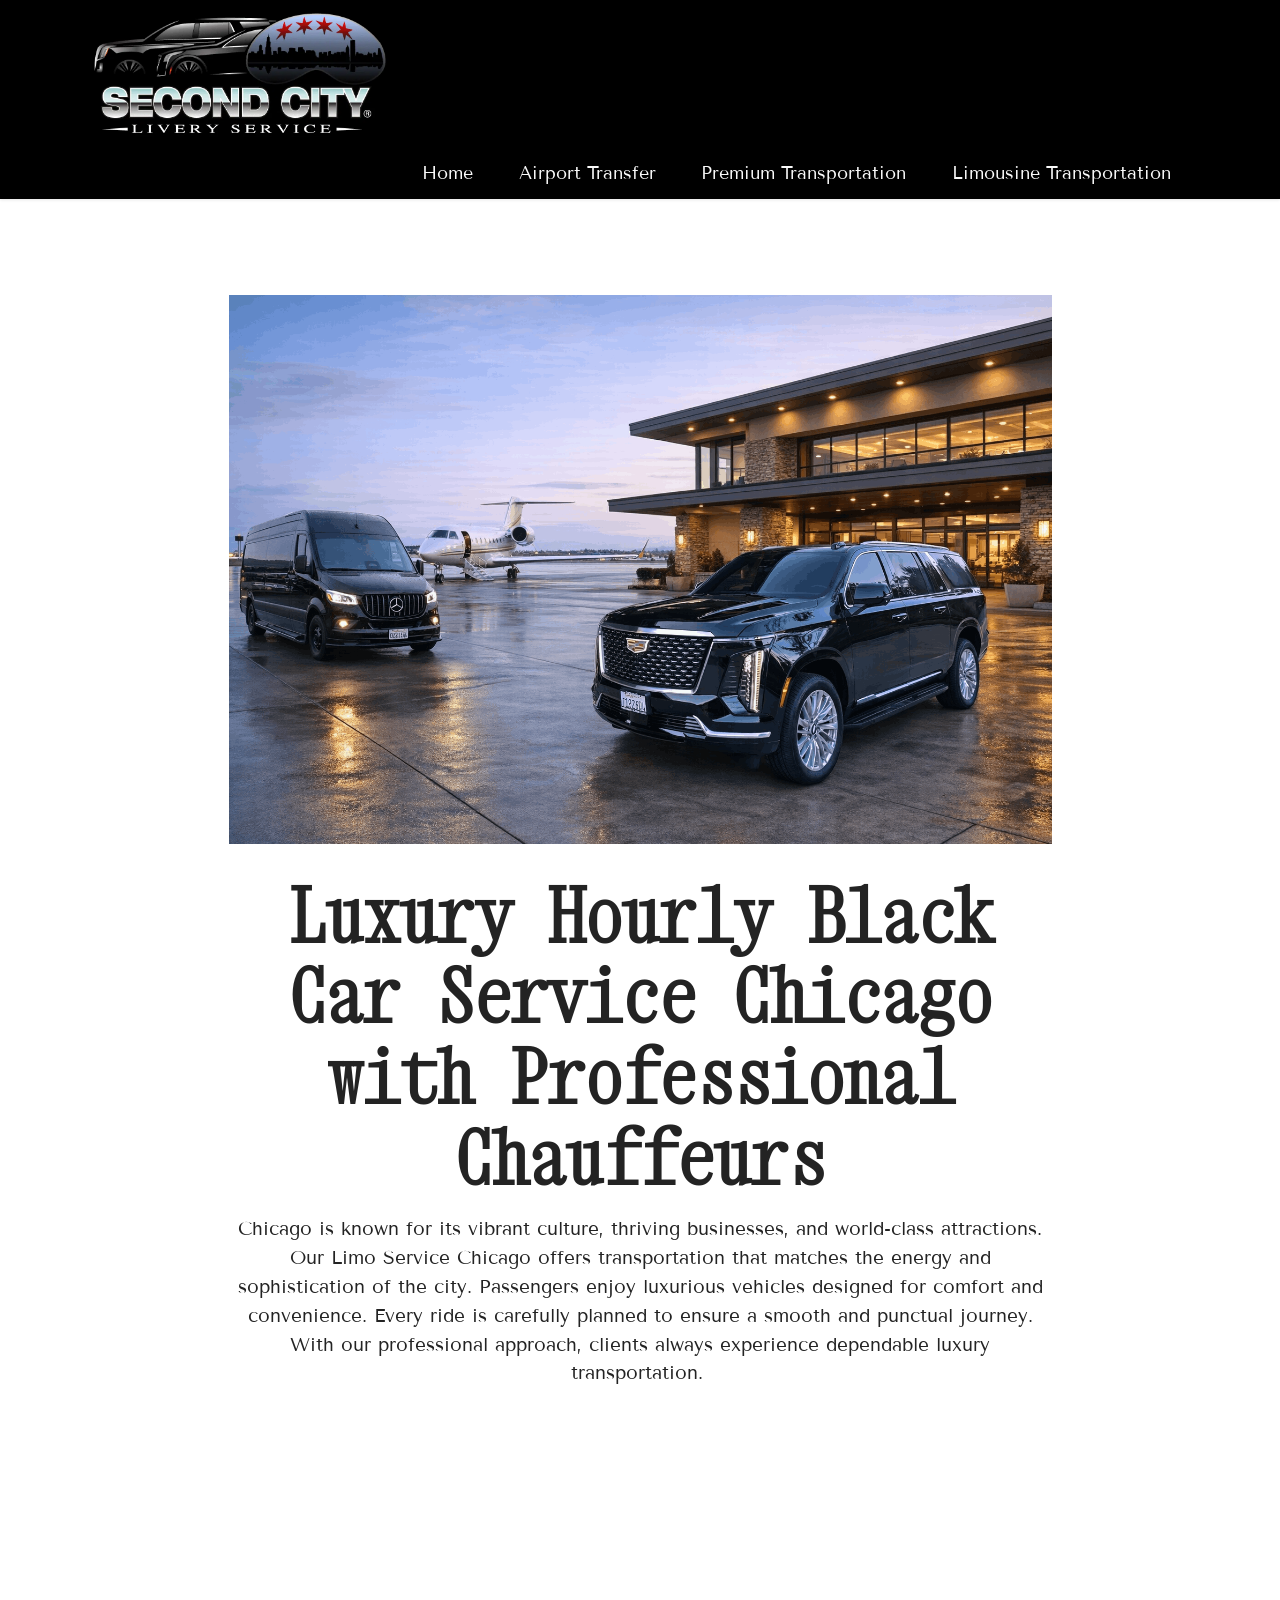
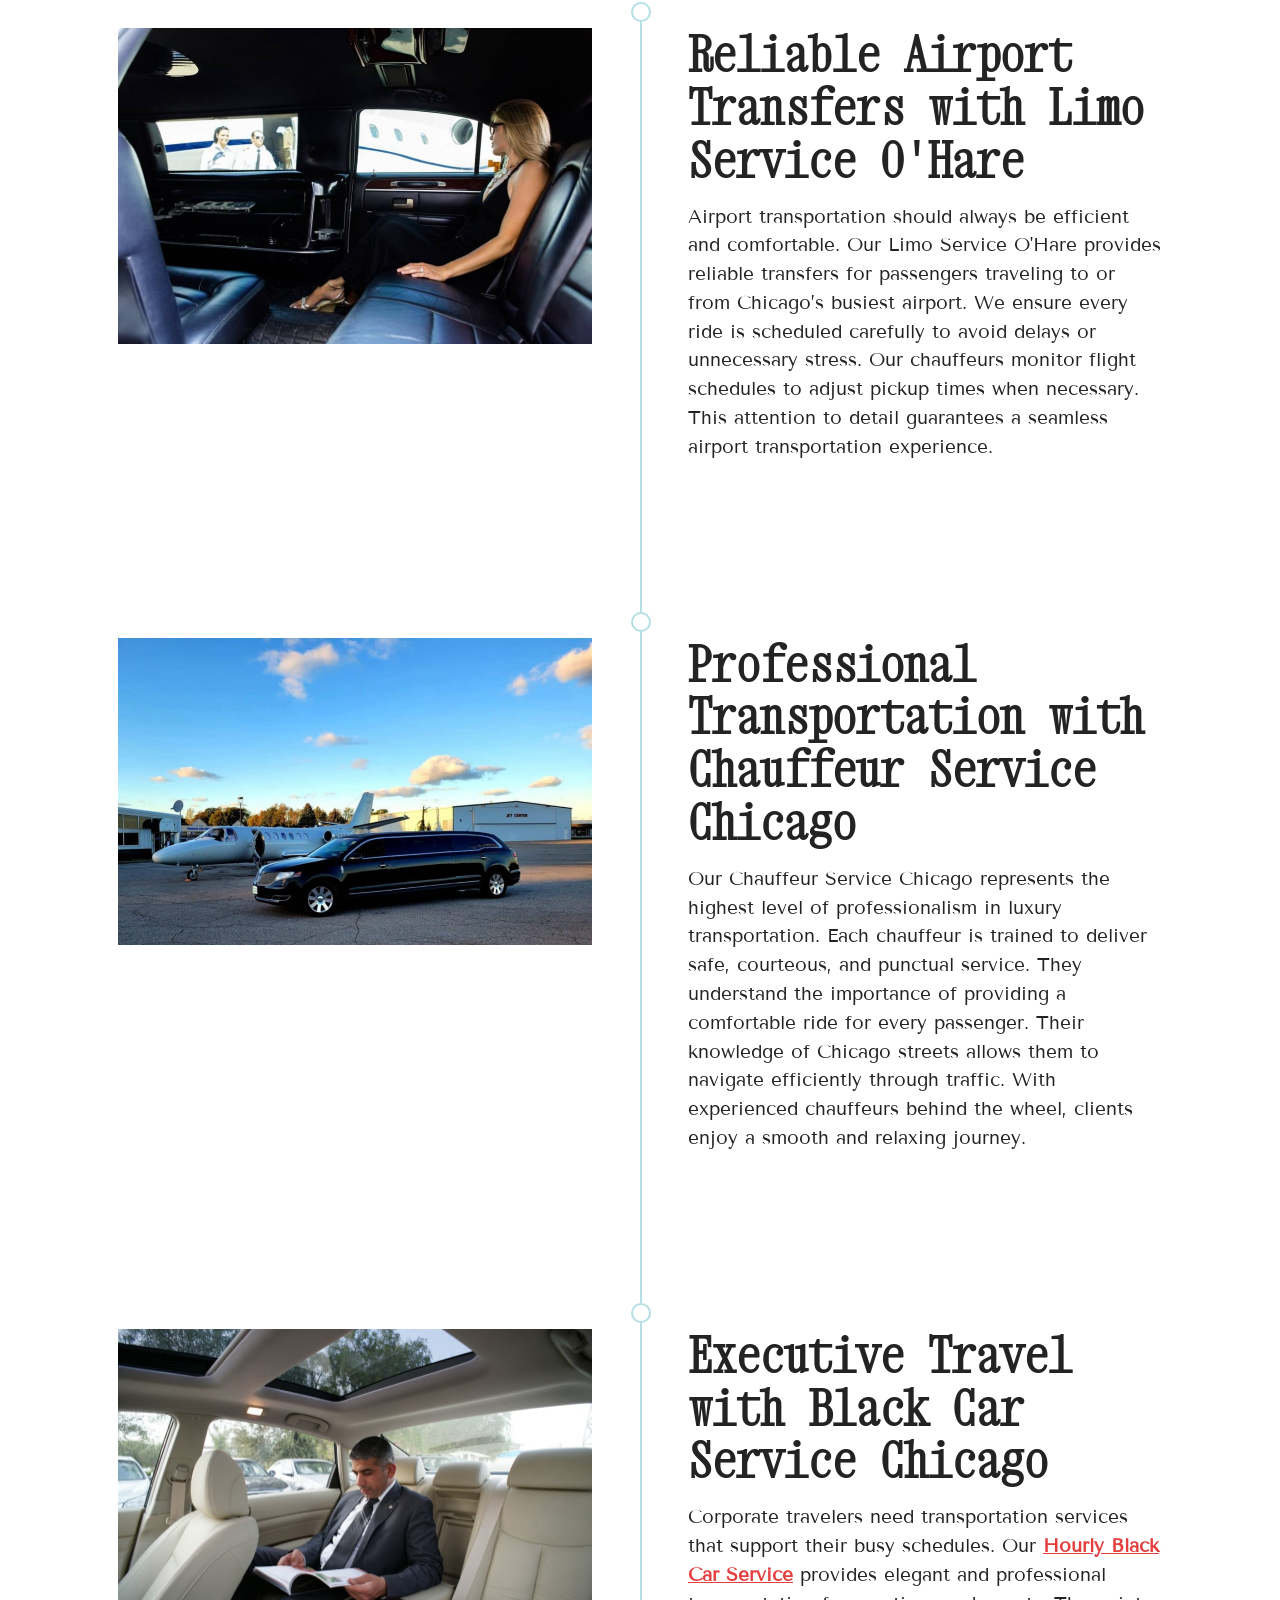
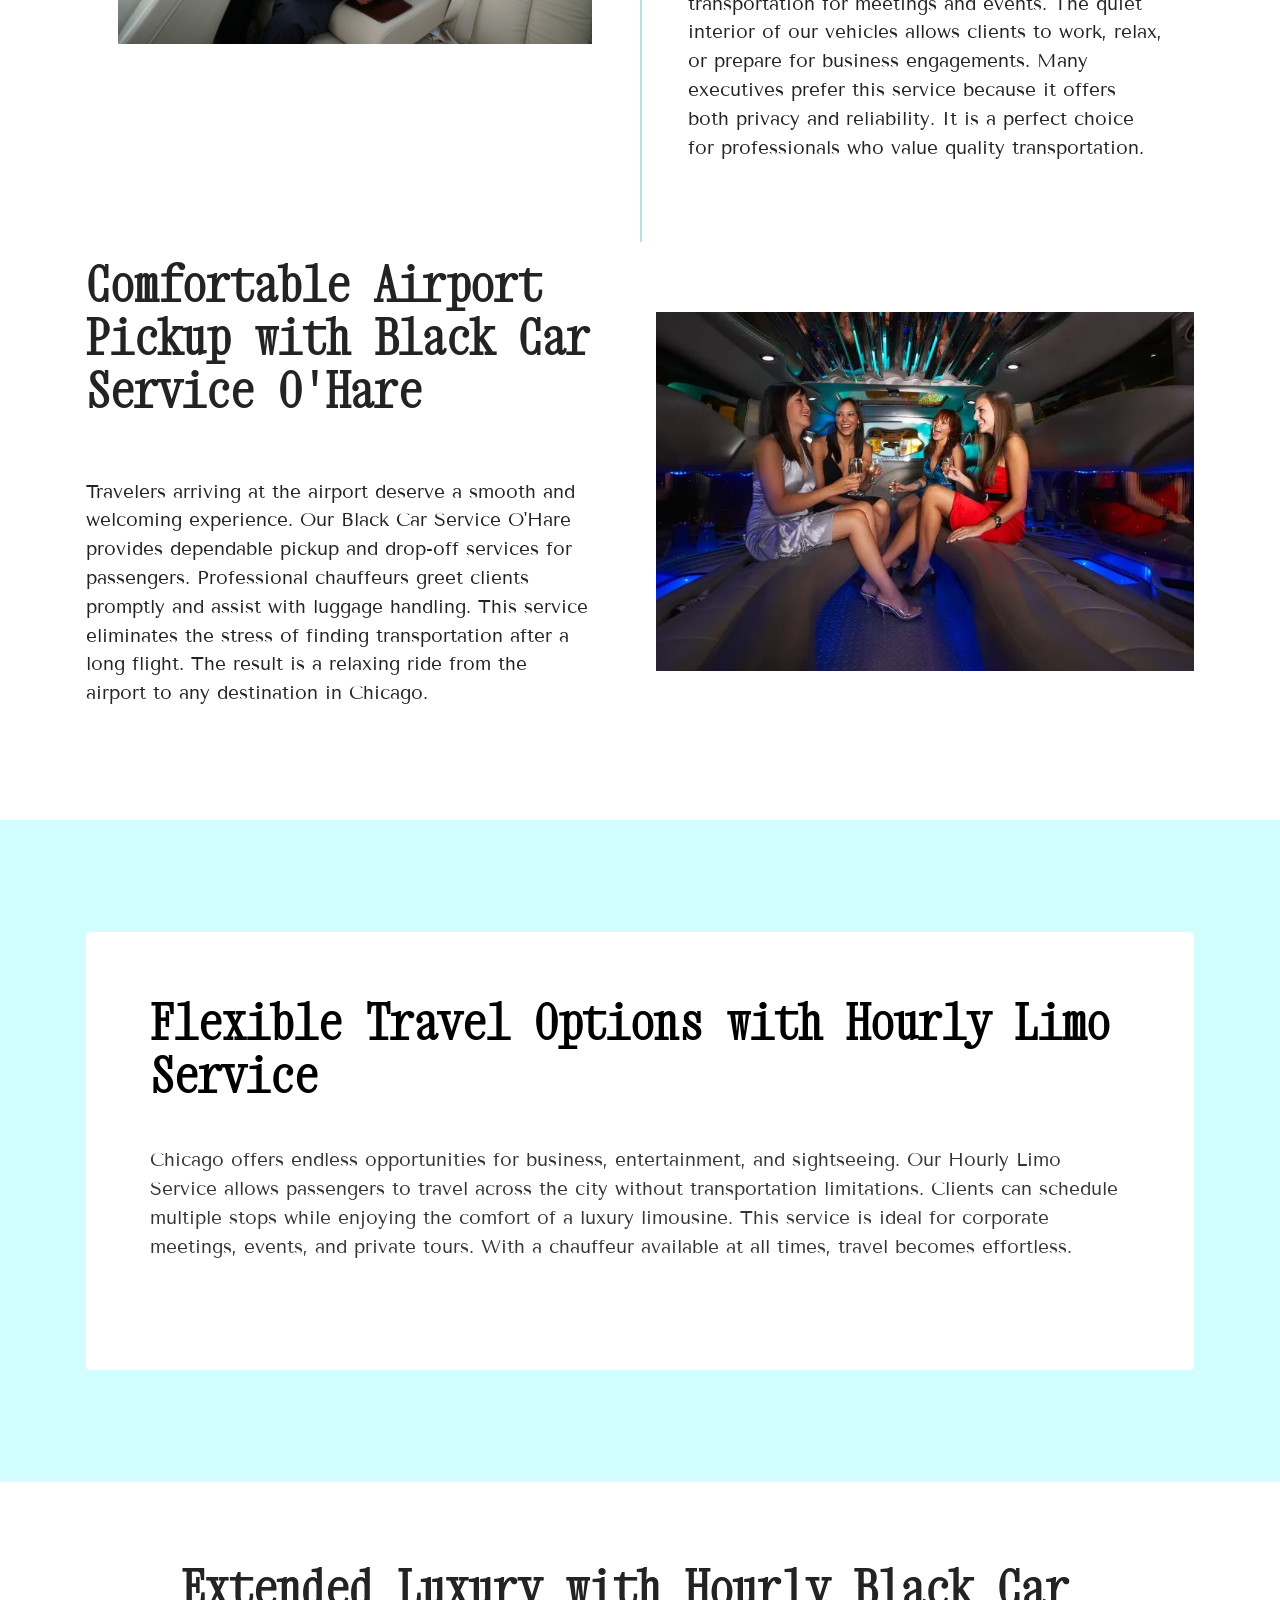
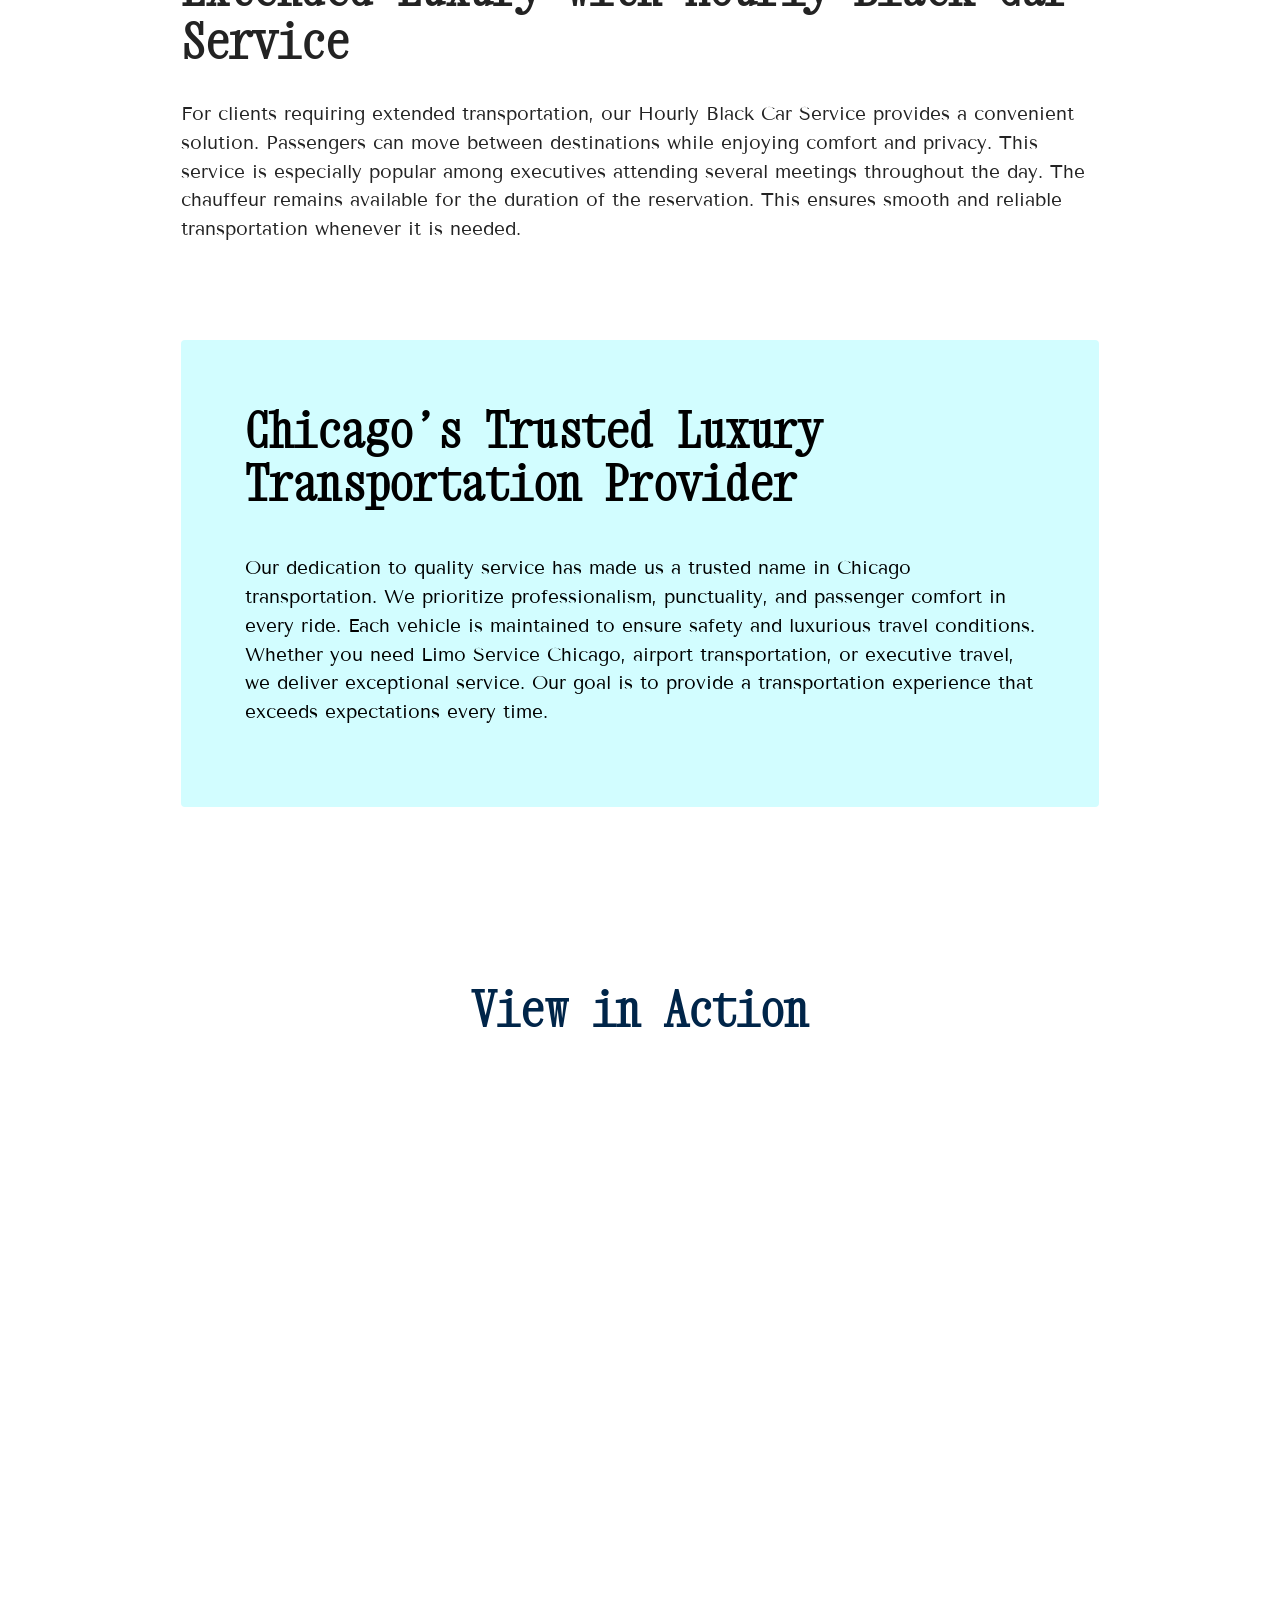
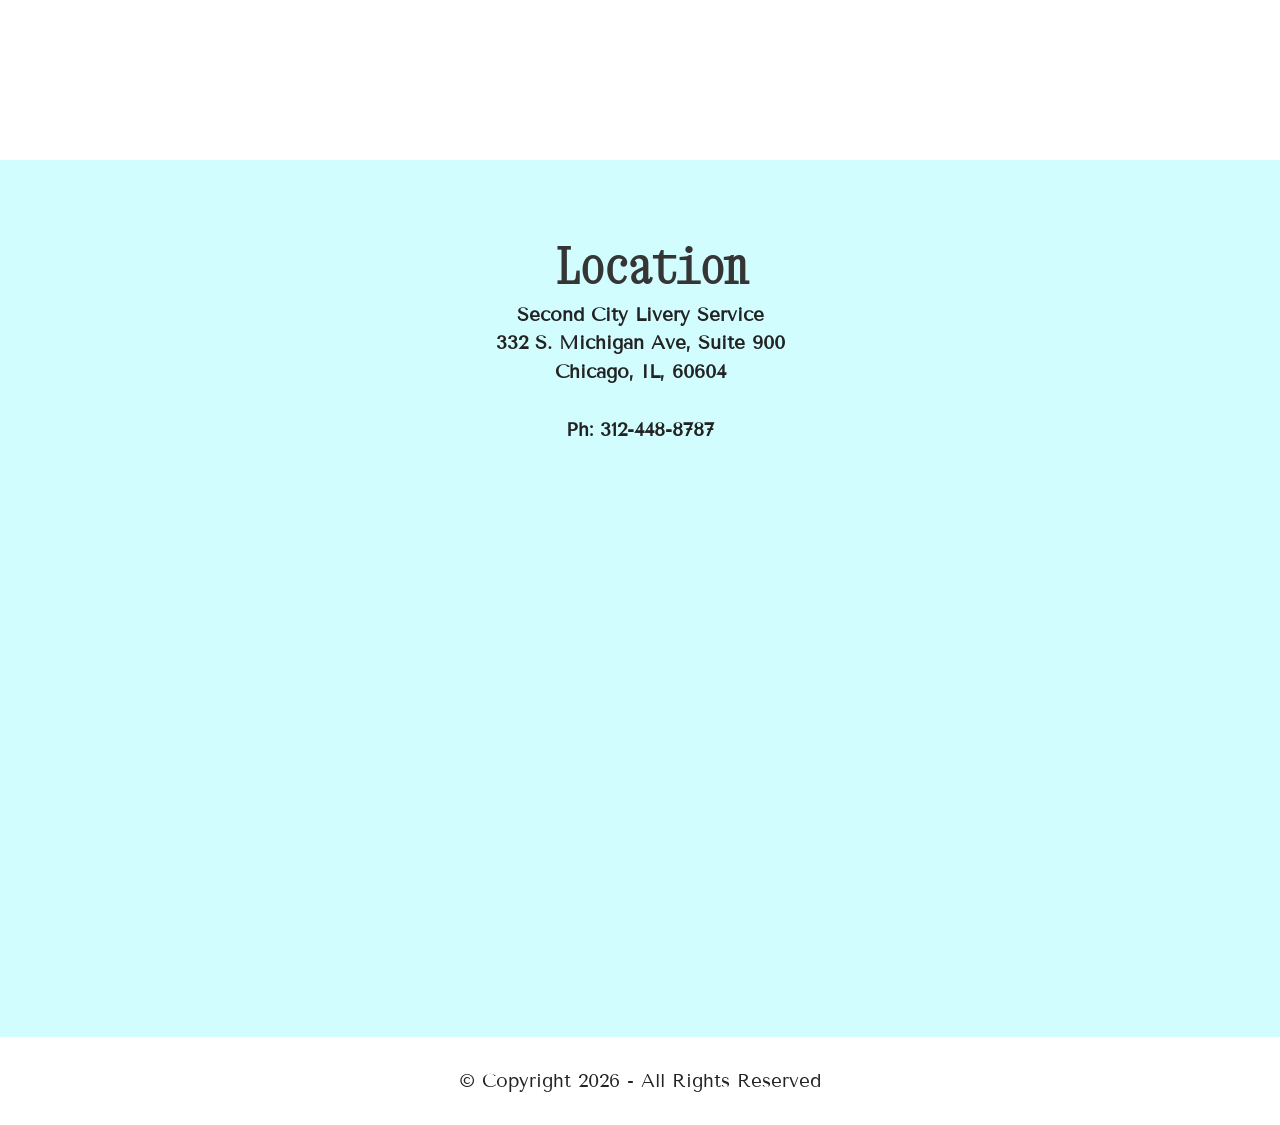
==== index.html @ 2e51a099 "Add files via upload" ====
<!DOCTYPE html>
<html  >
<head>
  
  <meta charset="UTF-8">
  <meta http-equiv="X-UA-Compatible" content="IE=edge">
  
  <meta name="viewport" content="width=device-width, initial-scale=1, minimum-scale=1">
  <link rel="shortcut icon" href="assets/images/second-city-circle-r-logo-big.webp" type="image/x-icon">
  <meta name="description" content="Chicago is known for its vibrant culture, thriving businesses, and world-class attractions. Our Limo Service Chicago offers transportation that matches the energy and sophistication of the city. Passengers enjoy luxurious vehicles designed for comfort and convenience. Every ride is carefully planned to ensure a smooth and punctual journey. With our professional approach, clients always experience dependable luxury transportation.">
  
  
  <title>Luxury Hourly Black Car Service Chicago with Professional Chauffeurs</title>
  <link rel="stylesheet" href="assets/web/assets/mobirise-icons2/mobirise2.css">
  <link rel="stylesheet" href="assets/bootstrap/css/bootstrap.min.css">
  <link rel="stylesheet" href="assets/dropdown/css/style.css">
  <link rel="stylesheet" href="assets/socicon/css/styles.css">
  <link rel="stylesheet" href="assets/theme/css/style.css">
  <link rel="preload" href="https://fonts.googleapis.com/css?family=Xanh+Mono:400,400i&display=swap" as="style" onload="this.onload=null;this.rel='stylesheet'">
  <noscript><link rel="stylesheet" href="https://fonts.googleapis.com/css?family=Xanh+Mono:400,400i&display=swap"></noscript>
  <link rel="preload" href="https://fonts.googleapis.com/css?family=Tenor+Sans:400&display=swap" as="style" onload="this.onload=null;this.rel='stylesheet'">
  <noscript><link rel="stylesheet" href="https://fonts.googleapis.com/css?family=Tenor+Sans:400&display=swap"></noscript>
  <link rel="preload" as="style" href="assets/mobirise/css/mbr-additional.css?v=usDHit"><link rel="stylesheet" href="assets/mobirise/css/mbr-additional.css?v=usDHit" type="text/css">

  
  
  
</head>
<body>
  
  <section data-bs-version="5.1" class="menu menu2 cid-sFHpMqcXGj" once="menu" id="menu2-2">
    
    <nav class="navbar navbar-dropdown navbar-expand-lg">
        <div class="container">
            <div class="navbar-brand">
                <span class="navbar-logo">
                    <a href="index.html">
                        <img src="assets/images/second-city-circle-r-logo-big-1.webp" alt="" style="height: 8rem;">
                    </a>
                </span>
                
            </div>
            <button class="navbar-toggler" type="button" data-toggle="collapse" data-bs-toggle="collapse" data-target="#navbarSupportedContent" data-bs-target="#navbarSupportedContent" aria-controls="navbarNavAltMarkup" aria-expanded="false" aria-label="Toggle navigation">
                <div class="hamburger">
                    <span></span>
                    <span></span>
                    <span></span>
                    <span></span>
                </div>
            </button>
            <div class="collapse navbar-collapse" id="navbarSupportedContent">
                <ul class="navbar-nav nav-dropdown nav-right" data-app-modern-menu="true"><li class="nav-item"><a class="nav-link link text-white display-4" href="index.html">Home</a></li>
                    <li class="nav-item"><a class="nav-link link text-white text-primary display-4" href="airport-transfer.html">Airport Transfer</a></li>
                    <li class="nav-item"><a class="nav-link link text-white text-primary display-4" href="premium-transportation.html">Premium Transportation</a>
                    </li><li class="nav-item"><a class="nav-link link text-white text-primary display-4" href="limousine-transportation.html">Limousine Transportation</a></li></ul>
                
                
            </div>
        </div>
    </nav>
</section>

<section data-bs-version="5.1" class="header9 cid-vdiBSqzK9I" id="header9-0">

    

    
    

    <div class="text-center container">
        <div class="row justify-content-center">
            <div class="col-md-12 col-lg-9">
                <div class="image-wrap mb-4">
                    <img src="assets/images/fle-000000000638722f822a8b1d37eedf25-1768462703-1536x1024.png" alt="">
                </div>
                <h1 class="mbr-section-title mbr-fonts-style mb-3 display-1"><strong>Luxury Hourly Black Car Service Chicago with Professional Chauffeurs</strong></h1>
                <p class="mbr-text mbr-fonts-style display-7">Chicago is known for its vibrant culture, thriving businesses, and world-class attractions. Our Limo Service Chicago offers transportation that matches the energy and sophistication of the city. Passengers enjoy luxurious vehicles designed for comfort and convenience. Every ride is carefully planned to ensure a smooth and punctual journey. With our professional approach, clients always experience dependable luxury transportation.&nbsp;<br></p>
                
            </div>
        </div>
    </div>
</section>

<section data-bs-version="5.1" class="timeline3 cid-sFHr5fwP9J" id="timeline3-4">
    
    
    <div class="container">
        
        <div class="timelines-container mt-4">
            <div class="row timeline-element first-separline mb-5">
                <div class="timeline-date col-12">
                    <div class="timeline-date-wrapper">
                        
                    </div>
                </div>
                <span class="iconBackground"></span>
                <div class="col-12 col-md-6">
                    <div class="image-wrapper">
                        <img src="assets/images/1442982939113-anniversaries-limousine-houston-948x632.jpg" alt="" title="">
                    </div>
                </div>
                <div class="col-12 col-md-6">
                    <div class="timeline-text-wrapper">
                        <h4 class="mbr-timeline-title mbr-fonts-style mb-0 display-2"><strong>Reliable Airport Transfers with Limo Service O'Hare</strong></h4>
                        <p class="mbr-text mbr-fonts-style mt-3 mb-0 display-7">Airport transportation should always be efficient and comfortable. Our Limo Service O'Hare provides reliable transfers for passengers traveling to or from Chicago’s busiest airport. We ensure every ride is scheduled carefully to avoid delays or unnecessary stress. Our chauffeurs monitor flight schedules to adjust pickup times when necessary. This attention to detail guarantees a seamless airport transportation experience.&nbsp;<br></p>
                    </div>
                </div>
            </div>
            <div class="row timeline-element first-separline mb-5">
                <div class="timeline-date col-12">
                    <div class="timeline-date-wrapper">
                        
                    </div>
                </div>
                <span class="iconBackground"></span>
                <div class="col-12 col-md-6">
                    <div class="image-wrapper">
                        <img src="assets/images/20211018-180343-948x614.jpg" alt="" title="">
                    </div>
                </div>
                <div class="col-12 col-md-6">
                    <div class="timeline-text-wrapper">
                        <h4 class="mbr-timeline-title mbr-fonts-style mb-0 display-2"><strong>Professional Transportation with Chauffeur Service Chicago</strong></h4>
                        <p class="mbr-text mbr-fonts-style mt-3 mb-0 display-7">Our Chauffeur Service Chicago represents the highest level of professionalism in luxury transportation. Each chauffeur is trained to deliver safe, courteous, and punctual service. They understand the importance of providing a comfortable ride for every passenger. Their knowledge of Chicago streets allows them to navigate efficiently through traffic. With experienced chauffeurs behind the wheel, clients enjoy a smooth and relaxing journey.&nbsp;<br></p>
                    </div>
                </div>
            </div>
            <div class="row timeline-element first-separline mb-5">
                <div class="timeline-date col-12">
                    <div class="timeline-date-wrapper">
                        
                    </div>
                </div>
                <span class="iconBackground"></span>
                <div class="col-12 col-md-6">
                    <div class="image-wrapper">
                        <img src="assets/images/dsc05817-948x631.jpg" alt="" title="">
                    </div>
                </div>
                <div class="col-12 col-md-6">
                    <div class="timeline-text-wrapper">
                        <h4 class="mbr-timeline-title mbr-fonts-style mb-0 display-2"><strong>Executive Travel with Black Car Service Chicago</strong></h4>
                        <p class="mbr-text mbr-fonts-style mt-3 mb-0 display-7">Corporate travelers need transportation services that support their busy schedules. Our <a href="https://secondcitylivery.com/services/limo-service-with-child-seats/" class="text-primary"><strong><u>Hourly Black Car Service</u></strong></a> provides elegant and professional transportation for meetings and events. The quiet interior of our vehicles allows clients to work, relax, or prepare for business engagements. Many executives prefer this service because it offers both privacy and reliability. It is a perfect choice for professionals who value quality transportation.&nbsp;<br></p>
                    </div>
                </div>
            </div>
            
            
            
            
            
            
            
            
            
        </div>
    </div>
</section>

<section data-bs-version="5.1" class="features18 cid-sFHvmoQ5Jg" id="features19-e">

    

    
    <div class="container">
        <div class="row justify-content-center">
            <div class="card col-12 col-lg">
                <div class="card-wrapper">
                    <h6 class="card-title mbr-fonts-style mb-4 display-2"><strong>Comfortable Airport Pickup with Black Car Service O'Hare</strong></h6>
                    <p class="mbr-text mbr-fonts-style display-7"><br>Travelers arriving at the airport deserve a smooth and welcoming experience. Our Black Car Service O'Hare provides dependable pickup and drop-off services for passengers. Professional chauffeurs greet clients promptly and assist with luggage handling. This service eliminates the stress of finding transportation after a long flight. The result is a relaxing ride from the airport to any destination in Chicago.&nbsp;<br></p>
                    
                </div>
            </div>
            <div class="col-12 col-lg-6">
                <div class="image-wrapper">
                    <img src="assets/images/gettyimages-87522585-960w.webp" alt="">
                </div>
            </div>
        </div>
    </div>
</section>

<section data-bs-version="5.1" class="content15 cid-sFHuaHz0Qy" id="content15-b">

    

    
    <div class="container">
        <div class="row justify-content-center">
            <div class="card col-md-12 col-lg-12">
                <div class="card-wrapper">
                    <div class="card-box align-left">
                        <h4 class="card-title mbr-fonts-style mbr-white mb-3 display-2"><strong>Flexible Travel Options with Hourly Limo Service</strong></h4>
                        <p class="mbr-text mbr-fonts-style display-7"><br>Chicago offers endless opportunities for business, entertainment, and sightseeing. Our Hourly Limo Service allows passengers to travel across the city without transportation limitations. Clients can schedule multiple stops while enjoying the comfort of a luxury limousine. This service is ideal for corporate meetings, events, and private tours. With a chauffeur available at all times, travel becomes effortless.
<br>
<br></p>
                        
                    </div>
                </div>
            </div>
        </div>
    </div>
</section>

<section data-bs-version="5.1" class="content5 cid-vdiEn7mYDR" id="content5-1">
    
    <div class="container">
        <div class="row justify-content-center">
            <div class="col-md-12 col-lg-10">
                
                <h4 class="mbr-section-subtitle mbr-fonts-style mb-4 display-2"><strong>Extended Luxury with Hourly Black Car Service</strong></h4>
                <p class="mbr-text mbr-fonts-style display-7">For clients requiring extended transportation, our Hourly Black Car Service provides a convenient solution. Passengers can move between destinations while enjoying comfort and privacy. This service is especially popular among executives attending several meetings throughout the day. The chauffeur remains available for the duration of the reservation. This ensures smooth and reliable transportation whenever it is needed.&nbsp;<br></p>
            </div>
        </div>
    </div>
</section>

<section data-bs-version="5.1" class="content15 cid-vdiFRQaWbR" id="content15-c">

    

    
    
    <div class="container">
        <div class="row justify-content-center">
            <div class="card col-md-12 col-lg-10">
                <div class="card-wrapper">
                    <div class="card-box align-left">
                        <h4 class="card-title mbr-fonts-style mbr-white mb-3 display-2"><strong>Chicago’s Trusted Luxury Transportation Provider</strong></h4>
                        <p class="mbr-text mbr-fonts-style display-7"><br>Our dedication to quality service has made us a trusted name in Chicago transportation. We prioritize professionalism, punctuality, and passenger comfort in every ride. Each vehicle is maintained to ensure safety and luxurious travel conditions. Whether you need Limo Service Chicago, airport transportation, or executive travel, we deliver exceptional service. Our goal is to provide a transportation experience that exceeds expectations every time.&nbsp;<br></p>
                        
                    </div>
                </div>
            </div>
        </div>
    </div>
</section>

<section data-bs-version="5.1" class="video1 cid-vdiFGa17xf" id="video1-b">
    
    

    
    <div class="align-center container">
        <div class="mbr-section-head">
            <h4 class="mbr-section-title mbr-fonts-style mb-0 display-2"><strong>
                View in Action
            </strong></h4>
            
        </div>
        <div class="row justify-content-center">
            <div class="col-12 col-lg-10">
                <div class="mbr-figure col-12 mb-5 col-md-"><iframe class="mbr-embedded-video" src="https://www.youtube.com/embed/KZDQfoml4KM?rel=0&amp;amp;mute=1&amp;showinfo=0&amp;autoplay=1&amp;loop=1&amp;playlist=KZDQfoml4KM" width="1280" height="720" frameborder="0" allowfullscreen></iframe></div>
            </div>
        </div>
    </div>
</section>

<section data-bs-version="5.1" class="map1 cid-sFHu4seZjP" id="map1-a">
    
    
    <div class="container">
        <div class="mbr-section-head mb-4">
            <h3 class="mbr-section-title mbr-fonts-style align-center mb-0 display-2"><strong>&nbsp;Location</strong></h3>
            <h4 class="mbr-section-subtitle mbr-fonts-style align-center mb-0 mt-2 display-7"><strong>Second City Livery Service
</strong><div><strong>332 S. Michigan Ave, Suite 900
</strong></div><div><strong>Chicago, IL, 60604</strong></div><br><div><strong>
</strong></div><div><strong>Ph: 312-448-8787</strong></div><div>
</div></h4>
        </div>
        <div class="google-map"><iframe frameborder="0" style="border:0" src="https://www.google.com/maps/embed?pb=!1m18!1m12!1m3!1d2970.720514588318!2d-87.62723192391546!3d41.87735927124194!2m3!1f0!2f0!3f0!3m2!1i1024!2i768!4f13.1!3m3!1m2!1s0x880e2ca478a48969%3A0xea6b5ab617fff3ef!2sSecond%20City%20Livery%20Service!5e0!3m2!1sen!2sus!4v1771552873100!5m2!1sen!2sus" allowfullscreen=""></iframe></div>
    </div>
</section>

<section data-bs-version="5.1" class="footer7 cid-sFHu2wLoQp" once="footers" id="footer7-9">

    

    

    <div class="container">
        <div class="row align-center mbr-white">
            <div class="col-12">
                <p class="mbr-text mb-0 mbr-fonts-style display-7">
                    © Copyright 2026 - All Rights Reserved
                </p>
            </div>
        </div>
    </div>
</section>


<script src="assets/bootstrap/js/bootstrap.bundle.min.js"></script>
  <script src="assets/smoothscroll/smooth-scroll.js"></script>
  <script src="assets/ytplayer/index.js"></script>
  <script src="assets/dropdown/js/navbar-dropdown.js"></script>
  <script src="assets/playervimeo/vimeo_player.js"></script>
  <script src="assets/theme/js/script.js"></script>
  
  
  
</body>
</html>
---- assets/web/assets/mobirise-icons2/mobirise2.css ----
@font-face {
  font-family: 'Moririse2';
  font-display: swap;
  src:  url('mobirise2.eot?f2bix4');
  src:  url('mobirise2.eot?f2bix4#iefix') format('embedded-opentype'),
    url('mobirise2.woff2?f2bix4') format('woff2'),
    url('mobirise2.woff?f2bix4') format('woff'),
    url('mobirise2.ttf?f2bix4') format('truetype'),
    url('mobirise2.svg?f2bix4#mobirise2') format('svg');
  font-weight: normal;
  font-style: normal;
}

[class^="mobi-"], [class*=" mobi-"] {
  /* use !important to prevent issues with browser extensions that change fonts */
  font-family: 'Moririse2' !important;
  speak: none;
  font-style: normal;
  font-weight: normal;
  font-variant: normal;
  text-transform: none;
  line-height: 1;

  /* Better Font Rendering =========== */
  -webkit-font-smoothing: antialiased;
  -moz-osx-font-smoothing: grayscale;
}

.mobi-mbri-add-submenu:before {
  content: "\e900";
}
.mobi-mbri-alert:before {
  content: "\e901";
}
.mobi-mbri-align-center:before {
  content: "\e902";
}
.mobi-mbri-align-justify:before {
  content: "\e903";
}
.mobi-mbri-align-left:before {
  content: "\e904";
}
.mobi-mbri-align-right:before {
  content: "\e905";
}
.mobi-mbri-android:before {
  content: "\e906";
}
.mobi-mbri-apple:before {
  content: "\e907";
}
.mobi-mbri-arrow-down:before {
  content: "\e908";
}
.mobi-mbri-arrow-next:before {
  content: "\e909";
}
.mobi-mbri-arrow-prev:before {
  content: "\e90a";
}
.mobi-mbri-arrow-up:before {
  content: "\e90b";
}
.mobi-mbri-bold:before {
  content: "\e90c";
}
.mobi-mbri-bookmark:before {
  content: "\e90d";
}
.mobi-mbri-bootstrap:before {
  content: "\e90e";
}
.mobi-mbri-briefcase:before {
  content: "\e90f";
}
.mobi-mbri-browse:before {
  content: "\e910";
}
.mobi-mbri-bulleted-list:before {
  content: "\e911";
}
.mobi-mbri-calendar:before {
  content: "\e912";
}
.mobi-mbri-camera:before {
  content: "\e913";
}
.mobi-mbri-cart-add:before {
  content: "\e914";
}
.mobi-mbri-cart-full:before {
  content: "\e915";
}
.mobi-mbri-cash:before {
  content: "\e916";
}
.mobi-mbri-change-style:before {
  content: "\e917";
}
.mobi-mbri-chat:before {
  content: "\e918";
}
.mobi-mbri-clock:before {
  content: "\e919";
}
.mobi-mbri-close:before {
  content: "\e91a";
}
.mobi-mbri-cloud:before {
  content: "\e91b";
}
.mobi-mbri-code:before {
  content: "\e91c";
}
.mobi-mbri-contact-form:before {
  content: "\e91d";
}
.mobi-mbri-credit-card:before {
  content: "\e91e";
}
.mobi-mbri-cursor-click:before {
  content: "\e91f";
}
.mobi-mbri-cust-feedback:before {
  content: "\e920";
}
.mobi-mbri-database:before {
  content: "\e921";
}
.mobi-mbri-delivery:before {
  content: "\e922";
}
.mobi-mbri-desktop:before {
  content: "\e923";
}
.mobi-mbri-devices:before {
  content: "\e924";
}
.mobi-mbri-down:before {
  content: "\e925";
}
.mobi-mbri-download-2:before {
  content: "\e926";
}
.mobi-mbri-download:before {
  content: "\e927";
}
.mobi-mbri-drag-n-drop-2:before {
  content: "\e928";
}
.mobi-mbri-drag-n-drop:before {
  content: "\e929";
}
.mobi-mbri-edit-2:before {
  content: "\e92a";
}
.mobi-mbri-edit:before {
  content: "\e92b";
}
.mobi-mbri-error:before {
  content: "\e92c";
}
.mobi-mbri-extension:before {
  content: "\e92d";
}
.mobi-mbri-features:before {
  content: "\e92e";
}
.mobi-mbri-file:before {
  content: "\e92f";
}
.mobi-mbri-flag:before {
  content: "\e930";
}
.mobi-mbri-folder:before {
  content: "\e931";
}
.mobi-mbri-gift:before {
  content: "\e932";
}
.mobi-mbri-github:before {
  content: "\e933";
}
.mobi-mbri-globe-2:before {
  content: "\e934";
}
.mobi-mbri-globe:before {
  content: "\e935";
}
.mobi-mbri-growing-chart:before {
  content: "\e936";
}
.mobi-mbri-hearth:before {
  content: "\e937";
}
.mobi-mbri-help:before {
  content: "\e938";
}
.mobi-mbri-home:before {
  content: "\e939";
}
.mobi-mbri-hot-cup:before {
  content: "\e93a";
}
.mobi-mbri-idea:before {
  content: "\e93b";
}
.mobi-mbri-image-gallery:before {
  content: "\e93c";
}
.mobi-mbri-image-slider:before {
  content: "\e93d";
}
.mobi-mbri-info:before {
  content: "\e93e";
}
.mobi-mbri-italic:before {
  content: "\e93f";
}
.mobi-mbri-key:before {
  content: "\e940";
}
.mobi-mbri-laptop:before {
  content: "\e941";
}
.mobi-mbri-layers:before {
  content: "\e942";
}
.mobi-mbri-left-right:before {
  content: "\e943";
}
.mobi-mbri-left:before {
  content: "\e944";
}
.mobi-mbri-letter:before {
  content: "\e945";
}
.mobi-mbri-like:before {
  content: "\e946";
}
.mobi-mbri-link:before {
  content: "\e947";
}
.mobi-mbri-lock:before {
  content: "\e948";
}
.mobi-mbri-login:before {
  content: "\e949";
}
.mobi-mbri-logout:before {
  content: "\e94a";
}
.mobi-mbri-magic-stick:before {
  content: "\e94b";
}
.mobi-mbri-map-pin:before {
  content: "\e94c";
}
.mobi-mbri-menu:before {
  content: "\e94d";
}
.mobi-mbri-mobile-2:before {
  content: "\e94e";
}
.mobi-mbri-mobile-horizontal:before {
  content: "\e94f";
}
.mobi-mbri-mobile:before {
  content: "\e950";
}
.mobi-mbri-mobirise:before {
  content: "\e951";
}
.mobi-mbri-more-horizontal:before {
  content: "\e952";
}
.mobi-mbri-more-vertical:before {
  content: "\e953";
}
.mobi-mbri-music:before {
  content: "\e954";
}
.mobi-mbri-new-file:before {
  content: "\e955";
}
.mobi-mbri-numbered-list:before {
  content: "\e956";
}
.mobi-mbri-opened-folder:before {
  content: "\e957";
}
.mobi-mbri-pages:before {
  content: "\e958";
}
.mobi-mbri-paper-plane:before {
  content: "\e959";
}
.mobi-mbri-paperclip:before {
  content: "\e95a";
}
.mobi-mbri-phone:before {
  content: "\e95b";
}
.mobi-mbri-photo:before {
  content: "\e95c";
}
.mobi-mbri-photos:before {
  content: "\e95d";
}
.mobi-mbri-pin:before {
  content: "\e95e";
}
.mobi-mbri-play:before {
  content: "\e95f";
}
.mobi-mbri-plus:before {
  content: "\e960";
}
.mobi-mbri-preview:before {
  content: "\e961";
}
.mobi-mbri-print:before {
  content: "\e962";
}
.mobi-mbri-protect:before {
  content: "\e963";
}
.mobi-mbri-question:before {
  content: "\e964";
}
.mobi-mbri-quote-left:before {
  content: "\e965";
}
.mobi-mbri-quote-right:before {
  content: "\e966";
}
.mobi-mbri-redo:before {
  content: "\e967";
}
.mobi-mbri-refresh:before {
  content: "\e968";
}
.mobi-mbri-responsive-2:before {
  content: "\e969";
}
.mobi-mbri-responsive:before {
  content: "\e96a";
}
.mobi-mbri-right:before {
  content: "\e96b";
}
.mobi-mbri-rocket:before {
  content: "\e96c";
}
.mobi-mbri-sad-face:before {
  content: "\e96d";
}
.mobi-mbri-sale:before {
  content: "\e96e";
}
.mobi-mbri-save:before {
  content: "\e96f";
}
.mobi-mbri-search:before {
  content: "\e970";
}
.mobi-mbri-setting-2:before {
  content: "\e971";
}
.mobi-mbri-setting-3:before {
  content: "\e972";
}
.mobi-mbri-setting:before {
  content: "\e973";
}
.mobi-mbri-share:before {
  content: "\e974";
}
.mobi-mbri-shopping-bag:before {
  content: "\e975";
}
.mobi-mbri-shopping-basket:before {
  content: "\e976";
}
.mobi-mbri-shopping-cart:before {
  content: "\e977";
}
.mobi-mbri-sites:before {
  content: "\e978";
}
.mobi-mbri-smile-face:before {
  content: "\e979";
}
.mobi-mbri-speed:before {
  content: "\e97a";
}
.mobi-mbri-star:before {
  content: "\e97b";
}
.mobi-mbri-success:before {
  content: "\e97c";
}
.mobi-mbri-sun:before {
  content: "\e97d";
}
.mobi-mbri-sun2:before {
  content: "\e97e";
}
.mobi-mbri-tablet-vertical:before {
  content: "\e97f";
}
.mobi-mbri-tablet:before {
  content: "\e980";
}
.mobi-mbri-target:before {
  content: "\e981";
}
.mobi-mbri-timer:before {
  content: "\e982";
}
.mobi-mbri-to-ftp:before {
  content: "\e983";
}
.mobi-mbri-to-local-drive:before {
  content: "\e984";
}
.mobi-mbri-touch-swipe:before {
  content: "\e985";
}
.mobi-mbri-touch:before {
  content: "\e986";
}
.mobi-mbri-trash:before {
  content: "\e987";
}
.mobi-mbri-underline:before {
  content: "\e988";
}
.mobi-mbri-undo:before {
  content: "\e989";
}
.mobi-mbri-unlink:before {
  content: "\e98a";
}
.mobi-mbri-unlock:before {
  content: "\e98b";
}
.mobi-mbri-up-down:before {
  content: "\e98c";
}
.mobi-mbri-up:before {
  content: "\e98d";
}
.mobi-mbri-update:before {
  content: "\e98e";
}
.mobi-mbri-upload-2:before {
  content: "\e98f";
}
.mobi-mbri-upload:before {
  content: "\e990";
}
.mobi-mbri-user-2:before {
  content: "\e991";
}
.mobi-mbri-user:before {
  content: "\e992";
}
.mobi-mbri-users:before {
  content: "\e993";
}
.mobi-mbri-video-play:before {
  content: "\e994";
}
.mobi-mbri-video:before {
  content: "\e995";
}
.mobi-mbri-watch:before {
  content: "\e996";
}
.mobi-mbri-website-theme-2:before {
  content: "\e997";
}
.mobi-mbri-website-theme:before {
  content: "\e998";
}
.mobi-mbri-wifi:before {
  content: "\e999";
}
.mobi-mbri-windows:before {
  content: "\e99a";
}
.mobi-mbri-zoom-in:before {
  content: "\e99b";
}
.mobi-mbri-zoom-out:before {
  content: "\e99c";
}
---- assets/dropdown/css/style.css ----
.navbar-dropdown {
  left: 0;
  padding: 0;
  position: absolute;
  right: 0;
  top: 0;
  transition: all 0.45s ease;
  z-index: 1030;
  background: #282828; }
  .navbar-dropdown .navbar-logo {
    margin-right: 0.8rem;
    transition: margin 0.3s ease-in-out;
    vertical-align: middle; }
    .navbar-dropdown .navbar-logo img {
      height: 3.125rem;
      transition: all 0.3s ease-in-out; }
    .navbar-dropdown .navbar-logo.mbr-iconfont {
      font-size: 3.125rem;
      line-height: 3.125rem; }
  .navbar-dropdown .navbar-caption {
    font-weight: 700;
    white-space: normal;
    vertical-align: -4px;
    line-height: 3.125rem !important; }
    .navbar-dropdown .navbar-caption, .navbar-dropdown .navbar-caption:hover {
      color: inherit;
      text-decoration: none; }
  .navbar-dropdown .mbr-iconfont + .navbar-caption {
    vertical-align: -1px; }
  .navbar-dropdown.navbar-fixed-top {
    position: fixed; }
  .navbar-dropdown .navbar-brand span {
    vertical-align: -4px; }
  .navbar-dropdown.bg-color.transparent {
    background: none; }
  .navbar-dropdown.navbar-short .navbar-brand {
    padding: 0.625rem 0; }
    .navbar-dropdown.navbar-short .navbar-brand span {
      vertical-align: -1px; }
  .navbar-dropdown.navbar-short .navbar-caption {
    line-height: 2.375rem !important;
    vertical-align: -2px; }
  .navbar-dropdown.navbar-short .navbar-logo {
    margin-right: 0.5rem; }
    .navbar-dropdown.navbar-short .navbar-logo img {
      height: 2.375rem; }
    .navbar-dropdown.navbar-short .navbar-logo.mbr-iconfont {
      font-size: 2.375rem;
      line-height: 2.375rem; }
  .navbar-dropdown.navbar-short .mbr-table-cell {
    height: 3.625rem; }
  .navbar-dropdown .navbar-close {
    left: 0.6875rem;
    position: fixed;
    top: 0.75rem;
    z-index: 1000; }
  .navbar-dropdown .hamburger-icon {
    content: "";
    display: inline-block;
    vertical-align: middle;
    width: 16px;
    -webkit-box-shadow: 0 -6px 0 1px #282828,0 0 0 1px #282828,0 6px 0 1px #282828;
    -moz-box-shadow: 0 -6px 0 1px #282828,0 0 0 1px #282828,0 6px 0 1px #282828;
    box-shadow: 0 -6px 0 1px #282828,0 0 0 1px #282828,0 6px 0 1px #282828; }

.dropdown-menu .dropdown-toggle[data-toggle="dropdown-submenu"]::after {
  border-bottom: 0.35em solid transparent;
  border-left: 0.35em solid;
  border-right: 0;
  border-top: 0.35em solid transparent;
  margin-left: 0.3rem; }

.dropdown-menu .dropdown-item:focus {
  outline: 0; }

.nav-dropdown {
  font-size: 0.75rem;
  font-weight: 500;
  height: auto !important; }
  .nav-dropdown .nav-btn {
    padding-left: 1rem; }
  .nav-dropdown .link {
    margin: .667em 1.667em;
    font-weight: 500;
    padding: 0;
    transition: color .2s ease-in-out; }
    .nav-dropdown .link.dropdown-toggle {
      margin-right: 2.583em; }
      .nav-dropdown .link.dropdown-toggle::after {
        margin-left: .25rem;
        border-top: 0.35em solid;
        border-right: 0.35em solid transparent;
        border-left: 0.35em solid transparent;
        border-bottom: 0; }
      .nav-dropdown .link.dropdown-toggle[aria-expanded="true"] {
        margin: 0;
        padding: 0.667em 3.263em  0.667em 1.667em; }
  .nav-dropdown .link::after,
  .nav-dropdown .dropdown-item::after {
    color: inherit; }
  .nav-dropdown .btn {
    font-size: 0.75rem;
    font-weight: 700;
    letter-spacing: 0;
    margin-bottom: 0;
    padding-left: 1.25rem;
    padding-right: 1.25rem; }
  .nav-dropdown .dropdown-menu {
    border-radius: 0;
    border: 0;
    left: 0;
    margin: 0;
    padding-bottom: 1.25rem;
    padding-top: 1.25rem;
    position: relative; }
  .nav-dropdown .dropdown-submenu {
    margin-left: 0.125rem;
    top: 0; }
  .nav-dropdown .dropdown-item {
    font-weight: 500;
    line-height: 2;
    padding: 0.3846em 4.615em 0.3846em 1.5385em;
    position: relative;
    transition: color .2s ease-in-out, background-color .2s ease-in-out; }
    .nav-dropdown .dropdown-item::after {
      margin-top: -0.3077em;
      position: absolute;
      right: 1.1538em;
      top: 50%; }
    .nav-dropdown .dropdown-item:focus, .nav-dropdown .dropdown-item:hover {
      background: none; }

@media (max-width: 767px) {
  .nav-dropdown.navbar-toggleable-sm {
    bottom: 0;
    display: none;
    left: 0;
    overflow-x: hidden;
    position: fixed;
    top: 0;
    transform: translateX(-100%);
    -ms-transform: translateX(-100%);
    -webkit-transform: translateX(-100%);
    width: 18.75rem;
    z-index: 999; } }
.nav-dropdown.navbar-toggleable-xl {
  bottom: 0;
  display: none;
  left: 0;
  overflow-x: hidden;
  position: fixed;
  top: 0;
  transform: translateX(-100%);
  -ms-transform: translateX(-100%);
  -webkit-transform: translateX(-100%);
  width: 18.75rem;
  z-index: 999; }

.nav-dropdown-sm {
  display: block !important;
  overflow-x: hidden;
  overflow: auto;
  padding-top: 3.875rem; }
  .nav-dropdown-sm::after {
    content: "";
    display: block;
    height: 3rem;
    width: 100%; }
  .nav-dropdown-sm.collapse.in ~ .navbar-close {
    display: block !important; }
  .nav-dropdown-sm.collapsing, .nav-dropdown-sm.collapse.in {
    transform: translateX(0);
    -ms-transform: translateX(0);
    -webkit-transform: translateX(0);
    transition: all 0.25s ease-out;
    -webkit-transition: all 0.25s ease-out;
    background: #282828; }
  .nav-dropdown-sm.collapsing[aria-expanded="false"] {
    transform: translateX(-100%);
    -ms-transform: translateX(-100%);
    -webkit-transform: translateX(-100%); }
  .nav-dropdown-sm .nav-item {
    display: block;
    margin-left: 0 !important;
    padding-left: 0; }
  .nav-dropdown-sm .link,
  .nav-dropdown-sm .dropdown-item {
    border-top: 1px dotted rgba(255, 255, 255, 0.1);
    font-size: 0.8125rem;
    line-height: 1.6;
    margin: 0 !important;
    padding: 0.875rem 2.4rem 0.875rem 1.5625rem !important;
    position: relative;
    white-space: normal; }
    .nav-dropdown-sm .link:focus, .nav-dropdown-sm .link:hover,
    .nav-dropdown-sm .dropdown-item:focus,
    .nav-dropdown-sm .dropdown-item:hover {
      background: rgba(0, 0, 0, 0.2) !important;
      color: #c0a375; }
  .nav-dropdown-sm .nav-btn {
    position: relative;
    padding: 1.5625rem 1.5625rem 0 1.5625rem; }
    .nav-dropdown-sm .nav-btn::before {
      border-top: 1px dotted rgba(255, 255, 255, 0.1);
      content: "";
      left: 0;
      position: absolute;
      top: 0;
      width: 100%; }
    .nav-dropdown-sm .nav-btn + .nav-btn {
      padding-top: 0.625rem; }
      .nav-dropdown-sm .nav-btn + .nav-btn::before {
        display: none; }
  .nav-dropdown-sm .btn {
    padding: 0.625rem 0; }
  .nav-dropdown-sm .dropdown-toggle[data-toggle="dropdown-submenu"]::after {
    margin-left: .25rem;
    border-top: 0.35em solid;
    border-right: 0.35em solid transparent;
    border-left: 0.35em solid transparent;
    border-bottom: 0; }
  .nav-dropdown-sm .dropdown-toggle[data-toggle="dropdown-submenu"][aria-expanded="true"]::after {
    border-top: 0;
    border-right: 0.35em solid transparent;
    border-left: 0.35em solid transparent;
    border-bottom: 0.35em solid; }
  .nav-dropdown-sm .dropdown-menu {
    margin: 0;
    padding: 0;
    position: relative;
    top: 0;
    left: 0;
    width: 100%;
    border: 0;
    float: none;
    border-radius: 0;
    background: none; }
  .nav-dropdown-sm .dropdown-submenu {
    left: 100%;
    margin-left: 0.125rem;
    margin-top: -1.25rem;
    top: 0; }

.navbar-toggleable-sm .nav-dropdown .dropdown-menu {
  position: absolute; }

.navbar-toggleable-sm .nav-dropdown .dropdown-submenu {
  left: 100%;
  margin-left: 0.125rem;
  margin-top: -1.25rem;
  top: 0; }

.navbar-toggleable-sm.opened .nav-dropdown .dropdown-menu {
  position: relative; }

.navbar-toggleable-sm.opened .nav-dropdown .dropdown-submenu {
  left: 0;
  margin-left: 00rem;
  margin-top: 0rem;
  top: 0; }

.is-builder .nav-dropdown.collapsing {
  transition: none !important; }
---- assets/socicon/css/styles.css ----
@charset "UTF-8";

@font-face {
  font-family: 'Socicon';
  src:  url('../fonts/socicon.eot');
  src:  url('../fonts/socicon.eot?#iefix') format('embedded-opentype'),
    url('../fonts/socicon.woff2') format('woff2'),
    url('../fonts/socicon.ttf') format('truetype'),
    url('../fonts/socicon.woff') format('woff'),
    url('../fonts/socicon.svg#socicon') format('svg');
  font-weight: normal;
  font-style: normal;
  font-display: swap;
}

[data-icon]:before {
  font-family: "socicon" !important;
  content: attr(data-icon);
  font-style: normal !important;
  font-weight: normal !important;
  font-variant: normal !important;
  text-transform: none !important;
  speak: none;
  line-height: 1;
  -webkit-font-smoothing: antialiased;
  -moz-osx-font-smoothing: grayscale;
}

[class^="socicon-"], [class*=" socicon-"] {
  /* use !important to prevent issues with browser extensions that change fonts */
  font-family: 'Socicon' !important;
  speak: none;
  font-style: normal;
  font-weight: normal;
  font-variant: normal;
  text-transform: none;
  line-height: 1;

  /* Better Font Rendering =========== */
  -webkit-font-smoothing: antialiased;
  -moz-osx-font-smoothing: grayscale;
}

.socicon-500px:before {
  content: "\e000";
}
.socicon-8tracks:before {
  content: "\e001";
}
.socicon-airbnb:before {
  content: "\e002";
}
.socicon-alliance:before {
  content: "\e003";
}
.socicon-amazon:before {
  content: "\e004";
}
.socicon-amplement:before {
  content: "\e005";
}
.socicon-android:before {
  content: "\e006";
}
.socicon-angellist:before {
  content: "\e007";
}
.socicon-apple:before {
  content: "\e008";
}
.socicon-appnet:before {
  content: "\e009";
}
.socicon-baidu:before {
  content: "\e00a";
}
.socicon-bandcamp:before {
  content: "\e00b";
}
.socicon-battlenet:before {
  content: "\e00c";
}
.socicon-mixer:before {
  content: "\e00d";
}
.socicon-bebee:before {
  content: "\e00e";
}
.socicon-bebo:before {
  content: "\e00f";
}
.socicon-behance:before {
  content: "\e010";
}
.socicon-blizzard:before {
  content: "\e011";
}
.socicon-blogger:before {
  content: "\e012";
}
.socicon-buffer:before {
  content: "\e013";
}
.socicon-chrome:before {
  content: "\e014";
}
.socicon-coderwall:before {
  content: "\e015";
}
.socicon-curse:before {
  content: "\e016";
}
.socicon-dailymotion:before {
  content: "\e017";
}
.socicon-deezer:before {
  content: "\e018";
}
.socicon-delicious:before {
  content: "\e019";
}
.socicon-deviantart:before {
  content: "\e01a";
}
.socicon-diablo:before {
  content: "\e01b";
}
.socicon-digg:before {
  content: "\e01c";
}
.socicon-discord:before {
  content: "\e01d";
}
.socicon-disqus:before {
  content: "\e01e";
}
.socicon-douban:before {
  content: "\e01f";
}
.socicon-draugiem:before {
  content: "\e020";
}
.socicon-dribbble:before {
  content: "\e021";
}
.socicon-drupal:before {
  content: "\e022";
}
.socicon-ebay:before {
  content: "\e023";
}
.socicon-ello:before {
  content: "\e024";
}
.socicon-endomodo:before {
  content: "\e025";
}
.socicon-envato:before {
  content: "\e026";
}
.socicon-etsy:before {
  content: "\e027";
}
.socicon-facebook:before {
  content: "\e028";
}
.socicon-feedburner:before {
  content: "\e029";
}
.socicon-filmweb:before {
  content: "\e02a";
}
.socicon-firefox:before {
  content: "\e02b";
}
.socicon-flattr:before {
  content: "\e02c";
}
.socicon-flickr:before {
  content: "\e02d";
}
.socicon-formulr:before {
  content: "\e02e";
}
.socicon-forrst:before {
  content: "\e02f";
}
.socicon-foursquare:before {
  content: "\e030";
}
.socicon-friendfeed:before {
  content: "\e031";
}
.socicon-github:before {
  content: "\e032";
}
.socicon-goodreads:before {
  content: "\e033";
}
.socicon-google:before {
  content: "\e034";
}
.socicon-googlescholar:before {
  content: "\e035";
}
.socicon-googlegroups:before {
  content: "\e036";
}
.socicon-googlephotos:before {
  content: "\e037";
}
.socicon-googleplus:before {
  content: "\e038";
}
.socicon-grooveshark:before {
  content: "\e039";
}
.socicon-hackerrank:before {
  content: "\e03a";
}
.socicon-hearthstone:before {
  content: "\e03b";
}
.socicon-hellocoton:before {
  content: "\e03c";
}
.socicon-heroes:before {
  content: "\e03d";
}
.socicon-smashcast:before {
  content: "\e03e";
}
.socicon-horde:before {
  content: "\e03f";
}
.socicon-houzz:before {
  content: "\e040";
}
.socicon-icq:before {
  content: "\e041";
}
.socicon-identica:before {
  content: "\e042";
}
.socicon-imdb:before {
  content: "\e043";
}
.socicon-instagram:before {
  content: "\e044";
}
.socicon-issuu:before {
  content: "\e045";
}
.socicon-istock:before {
  content: "\e046";
}
.socicon-itunes:before {
  content: "\e047";
}
.socicon-keybase:before {
  content: "\e048";
}
.socicon-lanyrd:before {
  content: "\e049";
}
.socicon-lastfm:before {
  content: "\e04a";
}
.socicon-line:before {
  content: "\e04b";
}
.socicon-linkedin:before {
  content: "\e04c";
}
.socicon-livejournal:before {
  content: "\e04d";
}
.socicon-lyft:before {
  content: "\e04e";
}
.socicon-macos:before {
  content: "\e04f";
}
.socicon-mail:before {
  content: "\e050";
}
.socicon-medium:before {
  content: "\e051";
}
.socicon-meetup:before {
  content: "\e052";
}
.socicon-mixcloud:before {
  content: "\e053";
}
.socicon-modelmayhem:before {
  content: "\e054";
}
.socicon-mumble:before {
  content: "\e055";
}
.socicon-myspace:before {
  content: "\e056";
}
.socicon-newsvine:before {
  content: "\e057";
}
.socicon-nintendo:before {
  content: "\e058";
}
.socicon-npm:before {
  content: "\e059";
}
.socicon-odnoklassniki:before {
  content: "\e05a";
}
.socicon-openid:before {
  content: "\e05b";
}
.socicon-opera:before {
  content: "\e05c";
}
.socicon-outlook:before {
  content: "\e05d";
}
.socicon-overwatch:before {
  content: "\e05e";
}
.socicon-patreon:before {
  content: "\e05f";
}
.socicon-paypal:before {
  content: "\e060";
}
.socicon-periscope:before {
  content: "\e061";
}
.socicon-persona:before {
  content: "\e062";
}
.socicon-pinterest:before {
  content: "\e063";
}
.socicon-play:before {
  content: "\e064";
}
.socicon-player:before {
  content: "\e065";
}
.socicon-playstation:before {
  content: "\e066";
}
.socicon-pocket:before {
  content: "\e067";
}
.socicon-qq:before {
  content: "\e068";
}
.socicon-quora:before {
  content: "\e069";
}
.socicon-raidcall:before {
  content: "\e06a";
}
.socicon-ravelry:before {
  content: "\e06b";
}
.socicon-reddit:before {
  content: "\e06c";
}
.socicon-renren:before {
  content: "\e06d";
}
.socicon-researchgate:before {
  content: "\e06e";
}
.socicon-residentadvisor:before {
  content: "\e06f";
}
.socicon-reverbnation:before {
  content: "\e070";
}
.socicon-rss:before {
  content: "\e071";
}
.socicon-sharethis:before {
  content: "\e072";
}
.socicon-skype:before {
  content: "\e073";
}
.socicon-slideshare:before {
  content: "\e074";
}
.socicon-smugmug:before {
  content: "\e075";
}
.socicon-snapchat:before {
  content: "\e076";
}
.socicon-songkick:before {
  content: "\e077";
}
.socicon-soundcloud:before {
  content: "\e078";
}
.socicon-spotify:before {
  content: "\e079";
}
.socicon-stackexchange:before {
  content: "\e07a";
}
.socicon-stackoverflow:before {
  content: "\e07b";
}
.socicon-starcraft:before {
  content: "\e07c";
}
.socicon-stayfriends:before {
  content: "\e07d";
}
.socicon-steam:before {
  content: "\e07e";
}
.socicon-storehouse:before {
  content: "\e07f";
}
.socicon-strava:before {
  content: "\e080";
}
.socicon-streamjar:before {
  content: "\e081";
}
.socicon-stumbleupon:before {
  content: "\e082";
}
.socicon-swarm:before {
  content: "\e083";
}
.socicon-teamspeak:before {
  content: "\e084";
}
.socicon-teamviewer:before {
  content: "\e085";
}
.socicon-technorati:before {
  content: "\e086";
}
.socicon-telegram:before {
  content: "\e087";
}
.socicon-tripadvisor:before {
  content: "\e088";
}
.socicon-tripit:before {
  content: "\e089";
}
.socicon-triplej:before {
  content: "\e08a";
}
.socicon-tumblr:before {
  content: "\e08b";
}
.socicon-twitch:before {
  content: "\e08c";
}
.socicon-twitter:before {
  content: "\e08d";
}
.socicon-uber:before {
  content: "\e08e";
}
.socicon-ventrilo:before {
  content: "\e08f";
}
.socicon-viadeo:before {
  content: "\e090";
}
.socicon-viber:before {
  content: "\e091";
}
.socicon-viewbug:before {
  content: "\e092";
}
.socicon-vimeo:before {
  content: "\e093";
}
.socicon-vine:before {
  content: "\e094";
}
.socicon-vkontakte:before {
  content: "\e095";
}
.socicon-warcraft:before {
  content: "\e096";
}
.socicon-wechat:before {
  content: "\e097";
}
.socicon-weibo:before {
  content: "\e098";
}
.socicon-whatsapp:before {
  content: "\e099";
}
.socicon-wikipedia:before {
  content: "\e09a";
}
.socicon-windows:before {
  content: "\e09b";
}
.socicon-wordpress:before {
  content: "\e09c";
}
.socicon-wykop:before {
  content: "\e09d";
}
.socicon-xbox:before {
  content: "\e09e";
}
.socicon-xing:before {
  content: "\e09f";
}
.socicon-yahoo:before {
  content: "\e0a0";
}
.socicon-yammer:before {
  content: "\e0a1";
}
.socicon-yandex:before {
  content: "\e0a2";
}
.socicon-yelp:before {
  content: "\e0a3";
}
.socicon-younow:before {
  content: "\e0a4";
}
.socicon-youtube:before {
  content: "\e0a5";
}
.socicon-zapier:before {
  content: "\e0a6";
}
.socicon-zerply:before {
  content: "\e0a7";
}
.socicon-zomato:before {
  content: "\e0a8";
}
.socicon-zynga:before {
  content: "\e0a9";
}
.socicon-bluesky:before {
  content: "\e0aa";
}
.socicon-threads:before {
  content: "\e0ab";
}
.socicon-spreadshirt:before {
  content: "\e901";
}
.socicon-gamejolt:before {
  content: "\e902";
}
.socicon-trello:before {
  content: "\e903";
}
.socicon-tunein:before {
  content: "\e904";
}
.socicon-bloglovin:before {
  content: "\e905";
}
.socicon-gamewisp:before {
  content: "\e906";
}
.socicon-messenger:before {
  content: "\e907";
}
.socicon-pandora:before {
  content: "\e908";
}
.socicon-augment:before {
  content: "\e909";
}
.socicon-bitbucket:before {
  content: "\e90a";
}
.socicon-fyuse:before {
  content: "\e90b";
}
.socicon-yt-gaming:before {
  content: "\e90c";
}
.socicon-sketchfab:before {
  content: "\e90d";
}
.socicon-mobcrush:before {
  content: "\e90e";
}
.socicon-microsoft:before {
  content: "\e90f";
}
.socicon-realtor:before {
  content: "\e910";
}
.socicon-tidal:before {
  content: "\e911";
}
.socicon-qobuz:before {
  content: "\e912";
}
.socicon-natgeo:before {
  content: "\e913";
}
.socicon-mastodon:before {
  content: "\e914";
}
.socicon-unsplash:before {
  content: "\e915";
}
.socicon-homeadvisor:before {
  content: "\e916";
}
.socicon-angieslist:before {
  content: "\e917";
}
.socicon-codepen:before {
  content: "\e918";
}
.socicon-slack:before {
  content: "\e919";
}
.socicon-openaigym:before {
  content: "\e91a";
}
.socicon-logmein:before {
  content: "\e91b";
}
.socicon-fiverr:before {
  content: "\e91c";
}
.socicon-gotomeeting:before {
  content: "\e91d";
}
.socicon-aliexpress:before {
  content: "\e91e";
}
.socicon-guru:before {
  content: "\e91f";
}
.socicon-appstore:before {
  content: "\e920";
}
.socicon-homes:before {
  content: "\e921";
}
.socicon-zoom:before {
  content: "\e922";
}
.socicon-alibaba:before {
  content: "\e923";
}
.socicon-craigslist:before {
  content: "\e924";
}
.socicon-wix:before {
  content: "\e925";
}
.socicon-redfin:before {
  content: "\e926";
}
.socicon-googlecalendar:before {
  content: "\e927";
}
.socicon-shopify:before {
  content: "\e928";
}
.socicon-freelancer:before {
  content: "\e929";
}
.socicon-seedrs:before {
  content: "\e92a";
}
.socicon-bing:before {
  content: "\e92b";
}
.socicon-doodle:before {
  content: "\e92c";
}
.socicon-bonanza:before {
  content: "\e92d";
}
.socicon-squarespace:before {
  content: "\e92e";
}
.socicon-toptal:before {
  content: "\e92f";
}
.socicon-gust:before {
  content: "\e930";
}
.socicon-ask:before {
  content: "\e931";
}
.socicon-trulia:before {
  content: "\e932";
}
.socicon-loomly:before {
  content: "\e933";
}
.socicon-ghost:before {
  content: "\e934";
}
.socicon-upwork:before {
  content: "\e935";
}
.socicon-fundable:before {
  content: "\e936";
}
.socicon-booking:before {
  content: "\e937";
}
.socicon-googlemaps:before {
  content: "\e938";
}
.socicon-zillow:before {
  content: "\e939";
}
.socicon-niconico:before {
  content: "\e93a";
}
.socicon-toneden:before {
  content: "\e93b";
}
.socicon-crunchbase:before {
  content: "\e93c";
}
.socicon-homefy:before {
  content: "\e93d";
}
.socicon-calendly:before {
  content: "\e93e";
}
.socicon-livemaster:before {
  content: "\e93f";
}
.socicon-udemy:before {
  content: "\e940";
}
.socicon-codered:before {
  content: "\e941";
}
.socicon-origin:before {
  content: "\e942";
}
.socicon-nextdoor:before {
  content: "\e943";
}
.socicon-portfolio:before {
  content: "\e944";
}
.socicon-instructables:before {
  content: "\e945";
}
.socicon-gitlab:before {
  content: "\e946";
}
.socicon-hackernews:before {
  content: "\e947";
}
.socicon-smashwords:before {
  content: "\e948";
}
.socicon-kobo:before {
  content: "\e949";
}
.socicon-bookbub:before {
  content: "\e94a";
}
.socicon-mailru:before {
  content: "\e94b";
}
.socicon-moddb:before {
  content: "\e94c";
}
.socicon-indiedb:before {
  content: "\e94d";
}
.socicon-traxsource:before {
  content: "\e94e";
}
.socicon-gamefor:before {
  content: "\e94f";
}
.socicon-pixiv:before {
  content: "\e950";
}
.socicon-myanimelist:before {
  content: "\e951";
}
.socicon-blackberry:before {
  content: "\e952";
}
.socicon-wickr:before {
  content: "\e953";
}
.socicon-spip:before {
  content: "\e954";
}
.socicon-napster:before {
  content: "\e955";
}
.socicon-beatport:before {
  content: "\e956";
}
.socicon-hackerone:before {
  content: "\e957";
}
.socicon-internet:before {
  content: "\e958";
}
.socicon-ubuntu:before {
  content: "\e959";
}
.socicon-artstation:before {
  content: "\e95a";
}
.socicon-invision:before {
  content: "\e95b";
}
.socicon-torial:before {
  content: "\e95c";
}
.socicon-collectorz:before {
  content: "\e95d";
}
.socicon-seenthis:before {
  content: "\e95e";
}
.socicon-googleplaymusic:before {
  content: "\e95f";
}
.socicon-debian:before {
  content: "\e960";
}
.socicon-filmfreeway:before {
  content: "\e961";
}
.socicon-gnome:before {
  content: "\e962";
}
.socicon-itchio:before {
  content: "\e963";
}
.socicon-jamendo:before {
  content: "\e964";
}
.socicon-mix:before {
  content: "\e965";
}
.socicon-sharepoint:before {
  content: "\e966";
}
.socicon-tinder:before {
  content: "\e967";
}
.socicon-windguru:before {
  content: "\e968";
}
.socicon-cdbaby:before {
  content: "\e969";
}
.socicon-elementaryos:before {
  content: "\e96a";
}
.socicon-stage32:before {
  content: "\e96b";
}
.socicon-tiktok:before {
  content: "\e96c";
}
.socicon-gitter:before {
  content: "\e96d";
}
.socicon-letterboxd:before {
  content: "\e96e";
}
.socicon-threema:before {
  content: "\e96f";
}
.socicon-splice:before {
  content: "\e970";
}
.socicon-metapop:before {
  content: "\e971";
}
.socicon-naver:before {
  content: "\e972";
}
.socicon-remote:before {
  content: "\e973";
}
.socicon-flipboard:before {
  content: "\e974";
}
.socicon-googlehangouts:before {
  content: "\e975";
}
.socicon-dlive:before {
  content: "\e976";
}
.socicon-vsco:before {
  content: "\e977";
}
.socicon-stitcher:before {
  content: "\e978";
}
.socicon-avvo:before {
  content: "\e979";
}
.socicon-redbubble:before {
  content: "\e97a";
}
.socicon-society6:before {
  content: "\e97b";
}
.socicon-zazzle:before {
  content: "\e97c";
}
.socicon-eitaa:before {
  content: "\e97d";
}
.socicon-soroush:before {
  content: "\e97e";
}
.socicon-bale:before {
  content: "\e97f";
}
---- assets/theme/css/style.css ----
@charset "UTF-8";
section {
  background-color: #ffffff;
}

body {
  font-style: normal;
  line-height: 1.5;
  font-weight: 400;
  color: #232323;
  position: relative;
}

button {
  background-color: transparent;
  border-color: transparent;
}

section,
.container,
.container-fluid {
  position: relative;
  word-wrap: break-word;
}

a.mbr-iconfont:hover {
  text-decoration: none;
}

.article .lead p,
.article .lead ul,
.article .lead ol,
.article .lead pre,
.article .lead blockquote {
  margin-bottom: 0;
}

a {
  font-style: normal;
  font-weight: 400;
  cursor: pointer;
}
a, a:hover {
  text-decoration: none;
}

.mbr-section-title {
  font-style: normal;
  line-height: 1.3;
}

.mbr-section-subtitle {
  line-height: 1.3;
}

.mbr-text {
  font-style: normal;
  line-height: 1.7;
}

h1,
h2,
h3,
h4,
h5,
h6,
.display-1,
.display-2,
.display-4,
.display-5,
.display-7,
span,
p,
a {
  line-height: 1;
  word-break: break-word;
  word-wrap: break-word;
  font-weight: 400;
}

b,
strong {
  font-weight: bold;
}

input:-webkit-autofill, input:-webkit-autofill:hover, input:-webkit-autofill:focus, input:-webkit-autofill:active {
  transition-delay: 9999s;
  -webkit-transition-property: background-color, color;
  transition-property: background-color, color;
}

textarea[type=hidden] {
  display: none;
}

section {
  background-position: 50% 50%;
  background-repeat: no-repeat;
  background-size: cover;
}
section .mbr-background-video,
section .mbr-background-video-preview {
  position: absolute;
  bottom: 0;
  left: 0;
  right: 0;
  top: 0;
}

.hidden {
  visibility: hidden;
}

.mbr-z-index20 {
  z-index: 20;
}

/*! Base colors */
.mbr-white {
  color: #ffffff;
}

.mbr-black {
  color: #111111;
}

.mbr-bg-white {
  background-color: #ffffff;
}

.mbr-bg-black {
  background-color: #000000;
}

/*! Text-aligns */
.align-left {
  text-align: left;
}

.align-center {
  text-align: center;
}

.align-right {
  text-align: right;
}

/*! Font-weight  */
.mbr-light {
  font-weight: 300;
}

.mbr-regular {
  font-weight: 400;
}

.mbr-semibold {
  font-weight: 500;
}

.mbr-bold {
  font-weight: 700;
}

/*! Media  */
.media-content {
  flex-basis: 100%;
}

.media-container-row {
  display: flex;
  flex-direction: row;
  flex-wrap: wrap;
  justify-content: center;
  align-content: center;
  align-items: start;
}
.media-container-row .media-size-item {
  width: 400px;
}

.media-container-column {
  display: flex;
  flex-direction: column;
  flex-wrap: wrap;
  justify-content: center;
  align-content: center;
  align-items: stretch;
}
.media-container-column > * {
  width: 100%;
}

@media (min-width: 992px) {
  .media-container-row {
    flex-wrap: nowrap;
  }
}
figure {
  margin-bottom: 0;
  overflow: hidden;
}

figure[mbr-media-size] {
  transition: width 0.1s;
}

img,
iframe {
  display: block;
  width: 100%;
}

.card {
  background-color: transparent;
  border: none;
}

.card-box {
  width: 100%;
}

.card-img {
  text-align: center;
  flex-shrink: 0;
  -webkit-flex-shrink: 0;
}

.media {
  max-width: 100%;
  margin: 0 auto;
}

.mbr-figure {
  align-self: center;
}

.media-container > div {
  max-width: 100%;
}

.mbr-figure img,
.card-img img {
  width: 100%;
}

@media (max-width: 991px) {
  .media-size-item {
    width: auto !important;
  }

  .media {
    width: auto;
  }

  .mbr-figure {
    width: 100% !important;
  }
}
/*! Buttons */
.mbr-section-btn {
  margin-left: -0.6rem;
  margin-right: -0.6rem;
  font-size: 0;
}

.btn {
  font-weight: 600;
  border-width: 1px;
  font-style: normal;
  margin: 0.6rem 0.6rem;
  white-space: normal;
  transition: all 0.2s ease-in-out;
  display: inline-flex;
  align-items: center;
  justify-content: center;
  word-break: break-word;
}

.btn-sm {
  font-weight: 600;
  letter-spacing: 0px;
  transition: all 0.3s ease-in-out;
}

.btn-md {
  font-weight: 600;
  letter-spacing: 0px;
  transition: all 0.3s ease-in-out;
}

.btn-lg {
  font-weight: 600;
  letter-spacing: 0px;
  transition: all 0.3s ease-in-out;
}

.btn-form {
  margin: 0;
}
.btn-form:hover {
  cursor: pointer;
}

nav .mbr-section-btn {
  margin-left: 0rem;
  margin-right: 0rem;
}

/*! Btn icon margin */
.btn .mbr-iconfont,
.btn.btn-sm .mbr-iconfont {
  order: 1;
  cursor: pointer;
  margin-left: 0.5rem;
  vertical-align: sub;
}

.btn.btn-md .mbr-iconfont,
.btn.btn-md .mbr-iconfont {
  margin-left: 0.8rem;
}

.mbr-regular {
  font-weight: 400;
}

.mbr-semibold {
  font-weight: 500;
}

.mbr-bold {
  font-weight: 700;
}

[type=submit] {
  -webkit-appearance: none;
}

/*! Full-screen */
.mbr-fullscreen .mbr-overlay {
  min-height: 100vh;
}

.mbr-fullscreen {
  display: flex;
  display: -moz-flex;
  display: -ms-flex;
  display: -o-flex;
  align-items: center;
  min-height: 100vh;
  padding-top: 3rem;
  padding-bottom: 3rem;
}

/*! Map */
.map {
  height: 25rem;
  position: relative;
}
.map iframe {
  width: 100%;
  height: 100%;
}

/*! Scroll to top arrow */
.mbr-arrow-up {
  bottom: 25px;
  right: 90px;
  position: fixed;
  text-align: right;
  z-index: 5000;
  color: #ffffff;
  font-size: 22px;
}

.mbr-arrow-up a {
  background: rgba(0, 0, 0, 0.2);
  border-radius: 50%;
  color: #fff;
  display: inline-block;
  height: 60px;
  width: 60px;
  border: 2px solid #fff;
  outline-style: none !important;
  position: relative;
  text-decoration: none;
  transition: all 0.3s ease-in-out;
  cursor: pointer;
  text-align: center;
}
.mbr-arrow-up a:hover {
  background-color: rgba(0, 0, 0, 0.4);
}
.mbr-arrow-up a i {
  line-height: 60px;
}

.mbr-arrow-up-icon {
  display: block;
  color: #fff;
}

.mbr-arrow-up-icon::before {
  content: "›";
  display: inline-block;
  font-family: serif;
  font-size: 22px;
  line-height: 1;
  font-style: normal;
  position: relative;
  top: 6px;
  left: -4px;
  transform: rotate(-90deg);
}

/*! Arrow Down */
.mbr-arrow {
  position: absolute;
  bottom: 45px;
  left: 50%;
  width: 60px;
  height: 60px;
  cursor: pointer;
  background-color: rgba(80, 80, 80, 0.5);
  border-radius: 50%;
  transform: translateX(-50%);
}
@media (max-width: 767px) {
  .mbr-arrow {
    display: none;
  }
}
.mbr-arrow > a {
  display: inline-block;
  text-decoration: none;
  outline-style: none;
  -webkit-animation: arrowdown 1.7s ease-in-out infinite;
          animation: arrowdown 1.7s ease-in-out infinite;
  color: #ffffff;
}
.mbr-arrow > a > i {
  position: absolute;
  top: -2px;
  left: 15px;
  font-size: 2rem;
}

#scrollToTop a i::before {
  content: "";
  position: absolute;
  display: block;
  border-bottom: 2.5px solid #fff;
  border-left: 2.5px solid #fff;
  width: 27.8%;
  height: 27.8%;
  left: 50%;
  top: 51%;
  transform: translateY(-30%) translateX(-50%) rotate(135deg);
}

@keyframes arrowdown {
  0% {
    transform: translateY(0px);
  }
  50% {
    transform: translateY(-5px);
  }
  100% {
    transform: translateY(0px);
  }
}
@-webkit-keyframes arrowdown {
  0% {
    transform: translateY(0px);
  }
  50% {
    transform: translateY(-5px);
  }
  100% {
    transform: translateY(0px);
  }
}
@media (max-width: 500px) {
  .mbr-arrow-up {
    left: 0;
    right: 0;
    text-align: center;
  }
}
/*Gradients animation*/
@keyframes gradient-animation {
  from {
    background-position: 0% 100%;
    -webkit-animation-timing-function: ease-in-out;
            animation-timing-function: ease-in-out;
  }
  to {
    background-position: 100% 0%;
    -webkit-animation-timing-function: ease-in-out;
            animation-timing-function: ease-in-out;
  }
}
@-webkit-keyframes gradient-animation {
  from {
    background-position: 0% 100%;
    -webkit-animation-timing-function: ease-in-out;
            animation-timing-function: ease-in-out;
  }
  to {
    background-position: 100% 0%;
    -webkit-animation-timing-function: ease-in-out;
            animation-timing-function: ease-in-out;
  }
}
.bg-gradient {
  background-size: 200% 200%;
  animation: gradient-animation 5s infinite alternate;
  -webkit-animation: gradient-animation 5s infinite alternate;
}

.menu .navbar-brand {
  display: -webkit-flex;
}
.menu .navbar-brand span {
  display: flex;
  display: -webkit-flex;
}
.menu .navbar-brand .navbar-caption-wrap {
  display: -webkit-flex;
}
.menu .navbar-brand .navbar-logo img {
  display: -webkit-flex;
  width: auto;
}
@media (min-width: 768px) and (max-width: 991px) {
  .menu .navbar-toggleable-sm .navbar-nav {
    display: -ms-flexbox;
  }
}
@media (max-width: 991px) {
  .menu .navbar-collapse {
    max-height: 93.5vh;
  }
  .menu .navbar-collapse.show {
    overflow: auto;
  }
}
@media (min-width: 992px) {
  .menu .navbar-nav.nav-dropdown {
    display: -webkit-flex;
  }
  .menu .navbar-toggleable-sm .navbar-collapse {
    display: -webkit-flex !important;
  }
  .menu .collapsed .navbar-collapse {
    max-height: 93.5vh;
  }
  .menu .collapsed .navbar-collapse.show {
    overflow: auto;
  }
}
@media (max-width: 767px) {
  .menu .navbar-collapse {
    max-height: 80vh;
  }
}

.nav-link .mbr-iconfont {
  margin-right: 0.5rem;
}

.navbar {
  display: -webkit-flex;
  -webkit-flex-wrap: wrap;
  -webkit-align-items: center;
  -webkit-justify-content: space-between;
}

.navbar-collapse {
  -webkit-flex-basis: 100%;
  -webkit-flex-grow: 1;
  -webkit-align-items: center;
}

.nav-dropdown .link {
  padding: 0.667em 1.667em !important;
  margin: 0 !important;
}

.nav {
  display: -webkit-flex;
  -webkit-flex-wrap: wrap;
}

.row {
  display: -webkit-flex;
  -webkit-flex-wrap: wrap;
}

.justify-content-center {
  -webkit-justify-content: center;
}

.form-inline {
  display: -webkit-flex;
}

.card-wrapper {
  -webkit-flex: 1;
}

.carousel-control {
  z-index: 10;
  display: -webkit-flex;
}

.carousel-controls {
  display: -webkit-flex;
}

.media {
  display: -webkit-flex;
}

.form-group:focus {
  outline: none;
}

.jq-selectbox__select {
  padding: 7px 0;
  position: relative;
}

.jq-selectbox__dropdown {
  overflow: hidden;
  border-radius: 10px;
  position: absolute;
  top: 100%;
  left: 0 !important;
  width: 100% !important;
}

.jq-selectbox__trigger-arrow {
  right: 0;
  transform: translateY(-50%);
}

.jq-selectbox li {
  padding: 1.07em 0.5em;
}

input[type=range] {
  padding-left: 0 !important;
  padding-right: 0 !important;
}

.modal-dialog,
.modal-content {
  height: 100%;
}

.modal-dialog .carousel-inner {
  height: calc(100vh - 1.75rem);
}
@media (max-width: 575px) {
  .modal-dialog .carousel-inner {
    height: calc(100vh - 1rem);
  }
}

.carousel-item {
  text-align: center;
}

.carousel-item img {
  margin: auto;
}

.navbar-toggler {
  align-self: flex-start;
  padding: 0.25rem 0.75rem;
  font-size: 1.25rem;
  line-height: 1;
  background: transparent;
  border: 1px solid transparent;
  border-radius: 0.25rem;
}

.navbar-toggler:focus,
.navbar-toggler:hover {
  text-decoration: none;
  box-shadow: none;
}

.navbar-toggler-icon {
  display: inline-block;
  width: 1.5em;
  height: 1.5em;
  vertical-align: middle;
  content: "";
  background: no-repeat center center;
  background-size: 100% 100%;
}

.navbar-toggler-left {
  position: absolute;
  left: 1rem;
}

.navbar-toggler-right {
  position: absolute;
  right: 1rem;
}

.card-img {
  width: auto;
}

.menu .navbar.collapsed:not(.beta-menu) {
  flex-direction: column;
}

.carousel-item.active,
.carousel-item-next,
.carousel-item-prev {
  display: flex;
}

.note-air-layout .dropup .dropdown-menu,
.note-air-layout .navbar-fixed-bottom .dropdown .dropdown-menu {
  bottom: initial !important;
}

html,
body {
  height: auto;
  min-height: 100vh;
}

.dropup .dropdown-toggle::after {
  display: none;
}

.form-asterisk {
  font-family: initial;
  position: absolute;
  top: -2px;
  font-weight: normal;
}

.form-control-label {
  position: relative;
  cursor: pointer;
  margin-bottom: 0.357em;
  padding: 0;
}

.alert {
  color: #ffffff;
  border-radius: 0;
  border: 0;
  font-size: 1.1rem;
  line-height: 1.5;
  margin-bottom: 1.875rem;
  padding: 1.25rem;
  position: relative;
  text-align: center;
}
.alert.alert-form::after {
  background-color: inherit;
  bottom: -7px;
  content: "";
  display: block;
  height: 14px;
  left: 50%;
  margin-left: -7px;
  position: absolute;
  transform: rotate(45deg);
  width: 14px;
}

.form-control {
  background-color: #ffffff;
  background-clip: border-box;
  color: #232323;
  line-height: 1rem !important;
  height: auto;
  padding: 0.6rem 1.2rem;
  transition: border-color 0.25s ease 0s;
  border: 1px solid transparent !important;
  border-radius: 4px;
  box-shadow: rgba(0, 0, 0, 0.07) 0px 1px 1px 0px, rgba(0, 0, 0, 0.07) 0px 1px 3px 0px, rgba(0, 0, 0, 0.03) 0px 0px 0px 1px;
}
.form-active .form-control:invalid {
  border-color: red;
}

form .row {
  margin-left: -0.6rem;
  margin-right: -0.6rem;
}
form .row [class*=col] {
  padding-left: 0.6rem;
  padding-right: 0.6rem;
}

form .mbr-section-btn {
  margin: 0;
  padding-left: 0.6rem;
  padding-right: 0.6rem;
}

form .btn {
  display: flex;
  padding: 0.6rem 1.2rem;
  margin: 0;
}

form .form-check-input {
  margin-top: 0.5;
}

textarea.form-control {
  line-height: 1.5rem !important;
}

.form-group {
  margin-bottom: 1.2rem;
}

.form-control,
form .btn {
  min-height: 48px;
}

.gdpr-block label span.textGDPR input[name=gdpr] {
  top: 7px;
}

.form-control:focus {
  box-shadow: none;
}

:focus {
  outline: none;
}

.mbr-overlay {
  background-color: #000;
  bottom: 0;
  left: 0;
  opacity: 0.5;
  position: absolute;
  right: 0;
  top: 0;
  z-index: 0;
  pointer-events: none;
}

blockquote {
  font-style: italic;
  padding: 3rem;
  font-size: 1.09rem;
  position: relative;
  border-left: 3px solid;
}

ul,
ol,
pre,
blockquote {
  margin-bottom: 2.3125rem;
}

.mt-4 {
  margin-top: 2rem !important;
}

.mb-4 {
  margin-bottom: 2rem !important;
}

@media (min-width: 992px) {
  .container {
    padding-left: 16px;
    padding-right: 16px;
  }

  .row {
    margin-left: -16px;
    margin-right: -16px;
  }
  .row > [class*=col] {
    padding-left: 16px;
    padding-right: 16px;
  }
}
@media (min-width: 768px) {
  .container-fluid {
    padding-left: 32px;
    padding-right: 32px;
  }
}
@media (min-width: 768px) and (max-width: 991px) {
  .mbr-container {
    padding-left: 32px;
    padding-right: 32px;
  }
}
@media (max-width: 767px) {
  .mbr-container {
    padding-left: 16px;
    padding-right: 16px;
  }
}
.card-wrapper,
.item-wrapper {
  overflow: hidden;
}

.app-video-wrapper > img {
  opacity: 1;
}

.item {
  position: relative;
}

.dropdown-menu .dropdown-menu {
  left: 100%;
}

.dropdown-item + .dropdown-menu {
  display: none;
}

.dropdown-item:hover + .dropdown-menu,
.dropdown-menu:hover {
  display: block;
}

@media (min-aspect-ratio: 16/9) {
  .mbr-video-foreground {
    height: 300% !important;
    top: -100% !important;
  }
}
@media (max-aspect-ratio: 16/9) {
  .mbr-video-foreground {
    width: 300% !important;
    left: -100% !important;
  }
}
---- assets/mobirise/css/mbr-additional.css ----
body {
  font-family: Jost;
}
.display-1 {
  font-family: 'Xanh Mono', monospace;
  font-size: 4.6rem;
  line-height: 1.1;
}
.display-1 > .mbr-iconfont {
  font-size: 5.75rem;
}
.display-2 {
  font-family: 'Xanh Mono', monospace;
  font-size: 3rem;
  line-height: 1.1;
}
.display-2 > .mbr-iconfont {
  font-size: 3.75rem;
}
.display-4 {
  font-family: 'Tenor Sans', sans-serif;
  font-size: 1.1rem;
  line-height: 1.5;
}
.display-4 > .mbr-iconfont {
  font-size: 1.375rem;
}
.display-5 {
  font-family: 'Xanh Mono', monospace;
  font-size: 2rem;
  line-height: 1.5;
}
.display-5 > .mbr-iconfont {
  font-size: 2.5rem;
}
.display-7 {
  font-family: 'Tenor Sans', sans-serif;
  font-size: 1.2rem;
  line-height: 1.5;
}
.display-7 > .mbr-iconfont {
  font-size: 1.5rem;
}
/* ---- Fluid typography for mobile devices ---- */
/* 1.4 - font scale ratio ( bootstrap == 1.42857 ) */
/* 100vw - current viewport width */
/* (48 - 20)  48 == 48rem == 768px, 20 == 20rem == 320px(minimal supported viewport) */
/* 0.65 - min scale variable, may vary */
@media (max-width: 992px) {
  .display-1 {
    font-size: 3.68rem;
  }
}
@media (max-width: 768px) {
  .display-1 {
    font-size: 3.22rem;
    font-size: calc( 2.26rem + (4.6 - 2.26) * ((100vw - 20rem) / (48 - 20)));
    line-height: calc( 1.1 * (2.26rem + (4.6 - 2.26) * ((100vw - 20rem) / (48 - 20))));
  }
  .display-2 {
    font-size: 2.4rem;
    font-size: calc( 1.7rem + (3 - 1.7) * ((100vw - 20rem) / (48 - 20)));
    line-height: calc( 1.3 * (1.7rem + (3 - 1.7) * ((100vw - 20rem) / (48 - 20))));
  }
  .display-4 {
    font-size: 0.88rem;
    font-size: calc( 1.0350000000000001rem + (1.1 - 1.0350000000000001) * ((100vw - 20rem) / (48 - 20)));
    line-height: calc( 1.4 * (1.0350000000000001rem + (1.1 - 1.0350000000000001) * ((100vw - 20rem) / (48 - 20))));
  }
  .display-5 {
    font-size: 1.6rem;
    font-size: calc( 1.35rem + (2 - 1.35) * ((100vw - 20rem) / (48 - 20)));
    line-height: calc( 1.4 * (1.35rem + (2 - 1.35) * ((100vw - 20rem) / (48 - 20))));
  }
  .display-7 {
    font-size: 0.96rem;
    font-size: calc( 1.07rem + (1.2 - 1.07) * ((100vw - 20rem) / (48 - 20)));
    line-height: calc( 1.4 * (1.07rem + (1.2 - 1.07) * ((100vw - 20rem) / (48 - 20))));
  }
}
/* Buttons */
.btn {
  padding: 0.6rem 1.2rem;
  border-radius: 4px;
}
.btn-sm {
  padding: 0.6rem 1.2rem;
  border-radius: 4px;
}
.btn-md {
  padding: 0.6rem 1.2rem;
  border-radius: 4px;
}
.btn-lg {
  padding: 1rem 2.6rem;
  border-radius: 4px;
}
.bg-primary {
  background-color: #e43f3f !important;
}
.bg-success {
  background-color: #40b0bf !important;
}
.bg-info {
  background-color: #47b5ed !important;
}
.bg-warning {
  background-color: #ffe161 !important;
}
.bg-danger {
  background-color: #ff9966 !important;
}
.btn-primary,
.btn-primary:active {
  background-color: #e43f3f !important;
  border-color: #e43f3f !important;
  color: #ffffff !important;
  box-shadow: 0 2px 2px 0 rgba(0, 0, 0, 0.2);
}
.btn-primary:hover,
.btn-primary:focus,
.btn-primary.focus,
.btn-primary.active {
  color: #ffffff !important;
  background-color: #b31919 !important;
  border-color: #b31919 !important;
  box-shadow: 0 2px 5px 0 rgba(0, 0, 0, 0.2);
}
.btn-primary.disabled,
.btn-primary:disabled {
  color: #ffffff !important;
  background-color: #b31919 !important;
  border-color: #b31919 !important;
}
.btn-secondary,
.btn-secondary:active {
  background-color: #b4dfe5 !important;
  border-color: #b4dfe5 !important;
  color: #286972 !important;
  box-shadow: 0 2px 2px 0 rgba(0, 0, 0, 0.2);
}
.btn-secondary:hover,
.btn-secondary:focus,
.btn-secondary.focus,
.btn-secondary.active {
  color: #ffffff !important;
  background-color: #74c4cf !important;
  border-color: #74c4cf !important;
  box-shadow: 0 2px 5px 0 rgba(0, 0, 0, 0.2);
}
.btn-secondary.disabled,
.btn-secondary:disabled {
  color: #286972 !important;
  background-color: #74c4cf !important;
  border-color: #74c4cf !important;
}
.btn-info,
.btn-info:active {
  background-color: #47b5ed !important;
  border-color: #47b5ed !important;
  color: #ffffff !important;
  box-shadow: 0 2px 2px 0 rgba(0, 0, 0, 0.2);
}
.btn-info:hover,
.btn-info:focus,
.btn-info.focus,
.btn-info.active {
  color: #ffffff !important;
  background-color: #148cca !important;
  border-color: #148cca !important;
  box-shadow: 0 2px 5px 0 rgba(0, 0, 0, 0.2);
}
.btn-info.disabled,
.btn-info:disabled {
  color: #ffffff !important;
  background-color: #148cca !important;
  border-color: #148cca !important;
}
.btn-success,
.btn-success:active {
  background-color: #40b0bf !important;
  border-color: #40b0bf !important;
  color: #ffffff !important;
  box-shadow: 0 2px 2px 0 rgba(0, 0, 0, 0.2);
}
.btn-success:hover,
.btn-success:focus,
.btn-success.focus,
.btn-success.active {
  color: #ffffff !important;
  background-color: #2a747e !important;
  border-color: #2a747e !important;
  box-shadow: 0 2px 5px 0 rgba(0, 0, 0, 0.2);
}
.btn-success.disabled,
.btn-success:disabled {
  color: #ffffff !important;
  background-color: #2a747e !important;
  border-color: #2a747e !important;
}
.btn-warning,
.btn-warning:active {
  background-color: #ffe161 !important;
  border-color: #ffe161 !important;
  color: #614f00 !important;
  box-shadow: 0 2px 2px 0 rgba(0, 0, 0, 0.2);
}
.btn-warning:hover,
.btn-warning:focus,
.btn-warning.focus,
.btn-warning.active {
  color: #0a0800 !important;
  background-color: #ffd10a !important;
  border-color: #ffd10a !important;
  box-shadow: 0 2px 5px 0 rgba(0, 0, 0, 0.2);
}
.btn-warning.disabled,
.btn-warning:disabled {
  color: #614f00 !important;
  background-color: #ffd10a !important;
  border-color: #ffd10a !important;
}
.btn-danger,
.btn-danger:active {
  background-color: #ff9966 !important;
  border-color: #ff9966 !important;
  color: #ffffff !important;
  box-shadow: 0 2px 2px 0 rgba(0, 0, 0, 0.2);
}
.btn-danger:hover,
.btn-danger:focus,
.btn-danger.focus,
.btn-danger.active {
  color: #ffffff !important;
  background-color: #ff5f0f !important;
  border-color: #ff5f0f !important;
  box-shadow: 0 2px 5px 0 rgba(0, 0, 0, 0.2);
}
.btn-danger.disabled,
.btn-danger:disabled {
  color: #ffffff !important;
  background-color: #ff5f0f !important;
  border-color: #ff5f0f !important;
}
.btn-white,
.btn-white:active {
  background-color: #fafafa !important;
  border-color: #fafafa !important;
  color: #7a7a7a !important;
  box-shadow: 0 2px 2px 0 rgba(0, 0, 0, 0.2);
}
.btn-white:hover,
.btn-white:focus,
.btn-white.focus,
.btn-white.active {
  color: #4f4f4f !important;
  background-color: #cfcfcf !important;
  border-color: #cfcfcf !important;
  box-shadow: 0 2px 5px 0 rgba(0, 0, 0, 0.2);
}
.btn-white.disabled,
.btn-white:disabled {
  color: #7a7a7a !important;
  background-color: #cfcfcf !important;
  border-color: #cfcfcf !important;
}
.btn-black,
.btn-black:active {
  background-color: #232323 !important;
  border-color: #232323 !important;
  color: #ffffff !important;
  box-shadow: 0 2px 2px 0 rgba(0, 0, 0, 0.2);
}
.btn-black:hover,
.btn-black:focus,
.btn-black.focus,
.btn-black.active {
  color: #ffffff !important;
  background-color: #000000 !important;
  border-color: #000000 !important;
  box-shadow: 0 2px 5px 0 rgba(0, 0, 0, 0.2);
}
.btn-black.disabled,
.btn-black:disabled {
  color: #ffffff !important;
  background-color: #000000 !important;
  border-color: #000000 !important;
}
.btn-primary-outline,
.btn-primary-outline:active {
  background-color: transparent !important;
  border-color: transparent;
  color: #e43f3f;
}
.btn-primary-outline:hover,
.btn-primary-outline:focus,
.btn-primary-outline.focus,
.btn-primary-outline.active {
  color: #b31919 !important;
  background-color: transparent!important;
  border-color: transparent!important;
  box-shadow: none!important;
}
.btn-primary-outline.disabled,
.btn-primary-outline:disabled {
  color: #ffffff !important;
  background-color: #e43f3f !important;
  border-color: #e43f3f !important;
}
.btn-secondary-outline,
.btn-secondary-outline:active {
  background-color: transparent !important;
  border-color: transparent;
  color: #b4dfe5;
}
.btn-secondary-outline:hover,
.btn-secondary-outline:focus,
.btn-secondary-outline.focus,
.btn-secondary-outline.active {
  color: #74c4cf !important;
  background-color: transparent!important;
  border-color: transparent!important;
  box-shadow: none!important;
}
.btn-secondary-outline.disabled,
.btn-secondary-outline:disabled {
  color: #286972 !important;
  background-color: #b4dfe5 !important;
  border-color: #b4dfe5 !important;
}
.btn-info-outline,
.btn-info-outline:active {
  background-color: transparent !important;
  border-color: transparent;
  color: #47b5ed;
}
.btn-info-outline:hover,
.btn-info-outline:focus,
.btn-info-outline.focus,
.btn-info-outline.active {
  color: #148cca !important;
  background-color: transparent!important;
  border-color: transparent!important;
  box-shadow: none!important;
}
.btn-info-outline.disabled,
.btn-info-outline:disabled {
  color: #ffffff !important;
  background-color: #47b5ed !important;
  border-color: #47b5ed !important;
}
.btn-success-outline,
.btn-success-outline:active {
  background-color: transparent !important;
  border-color: transparent;
  color: #40b0bf;
}
.btn-success-outline:hover,
.btn-success-outline:focus,
.btn-success-outline.focus,
.btn-success-outline.active {
  color: #2a747e !important;
  background-color: transparent!important;
  border-color: transparent!important;
  box-shadow: none!important;
}
.btn-success-outline.disabled,
.btn-success-outline:disabled {
  color: #ffffff !important;
  background-color: #40b0bf !important;
  border-color: #40b0bf !important;
}
.btn-warning-outline,
.btn-warning-outline:active {
  background-color: transparent !important;
  border-color: transparent;
  color: #ffe161;
}
.btn-warning-outline:hover,
.btn-warning-outline:focus,
.btn-warning-outline.focus,
.btn-warning-outline.active {
  color: #ffd10a !important;
  background-color: transparent!important;
  border-color: transparent!important;
  box-shadow: none!important;
}
.btn-warning-outline.disabled,
.btn-warning-outline:disabled {
  color: #614f00 !important;
  background-color: #ffe161 !important;
  border-color: #ffe161 !important;
}
.btn-danger-outline,
.btn-danger-outline:active {
  background-color: transparent !important;
  border-color: transparent;
  color: #ff9966;
}
.btn-danger-outline:hover,
.btn-danger-outline:focus,
.btn-danger-outline.focus,
.btn-danger-outline.active {
  color: #ff5f0f !important;
  background-color: transparent!important;
  border-color: transparent!important;
  box-shadow: none!important;
}
.btn-danger-outline.disabled,
.btn-danger-outline:disabled {
  color: #ffffff !important;
  background-color: #ff9966 !important;
  border-color: #ff9966 !important;
}
.btn-black-outline,
.btn-black-outline:active {
  background-color: transparent !important;
  border-color: transparent;
  color: #232323;
}
.btn-black-outline:hover,
.btn-black-outline:focus,
.btn-black-outline.focus,
.btn-black-outline.active {
  color: #000000 !important;
  background-color: transparent!important;
  border-color: transparent!important;
  box-shadow: none!important;
}
.btn-black-outline.disabled,
.btn-black-outline:disabled {
  color: #ffffff !important;
  background-color: #232323 !important;
  border-color: #232323 !important;
}
.btn-white-outline,
.btn-white-outline:active {
  background-color: transparent !important;
  border-color: transparent;
  color: #fafafa;
}
.btn-white-outline:hover,
.btn-white-outline:focus,
.btn-white-outline.focus,
.btn-white-outline.active {
  color: #cfcfcf !important;
  background-color: transparent!important;
  border-color: transparent!important;
  box-shadow: none!important;
}
.btn-white-outline.disabled,
.btn-white-outline:disabled {
  color: #7a7a7a !important;
  background-color: #fafafa !important;
  border-color: #fafafa !important;
}
.text-primary {
  color: #e43f3f !important;
}
.text-secondary {
  color: #b4dfe5 !important;
}
.text-success {
  color: #40b0bf !important;
}
.text-info {
  color: #47b5ed !important;
}
.text-warning {
  color: #ffe161 !important;
}
.text-danger {
  color: #ff9966 !important;
}
.text-white {
  color: #fafafa !important;
}
.text-black {
  color: #232323 !important;
}
a.text-primary:hover,
a.text-primary:focus,
a.text-primary.active {
  color: #a61717 !important;
}
a.text-secondary:hover,
a.text-secondary:focus,
a.text-secondary.active {
  color: #68bfcb !important;
}
a.text-success:hover,
a.text-success:focus,
a.text-success.active {
  color: #266a73 !important;
}
a.text-info:hover,
a.text-info:focus,
a.text-info.active {
  color: #1283bc !important;
}
a.text-warning:hover,
a.text-warning:focus,
a.text-warning.active {
  color: #facb00 !important;
}
a.text-danger:hover,
a.text-danger:focus,
a.text-danger.active {
  color: #ff5500 !important;
}
a.text-white:hover,
a.text-white:focus,
a.text-white.active {
  color: #c7c7c7 !important;
}
a.text-black:hover,
a.text-black:focus,
a.text-black.active {
  color: #000000 !important;
}
a[class*="text-"]:not(.nav-link):not(.dropdown-item):not([role]):not(.navbar-caption) {
  position: relative;
  background-image: transparent;
  background-size: 10000px 2px;
  background-repeat: no-repeat;
  background-position: 0px 1.2em;
  background-position: -10000px 1.2em;
}
a[class*="text-"]:not(.nav-link):not(.dropdown-item):not([role]):not(.navbar-caption):hover {
  transition: background-position 2s ease-in-out;
  background-image: linear-gradient(currentColor 50%, currentColor 50%);
  background-position: 0px 1.2em;
}
.nav-tabs .nav-link.active {
  color: #e43f3f;
}
.nav-tabs .nav-link:not(.active) {
  color: #232323;
}
.alert-success {
  background-color: #70c770;
}
.alert-info {
  background-color: #47b5ed;
}
.alert-warning {
  background-color: #ffe161;
}
.alert-danger {
  background-color: #ff9966;
}
.mbr-gallery-filter li.active .btn {
  background-color: #e43f3f;
  border-color: #e43f3f;
  color: #ffffff;
}
.mbr-gallery-filter li.active .btn:focus {
  box-shadow: none;
}
a,
a:hover {
  color: #e43f3f;
}
.mbr-plan-header.bg-primary .mbr-plan-subtitle,
.mbr-plan-header.bg-primary .mbr-plan-price-desc {
  color: #fdf2f2;
}
.mbr-plan-header.bg-success .mbr-plan-subtitle,
.mbr-plan-header.bg-success .mbr-plan-price-desc {
  color: #a0d8df;
}
.mbr-plan-header.bg-info .mbr-plan-subtitle,
.mbr-plan-header.bg-info .mbr-plan-price-desc {
  color: #ffffff;
}
.mbr-plan-header.bg-warning .mbr-plan-subtitle,
.mbr-plan-header.bg-warning .mbr-plan-price-desc {
  color: #ffffff;
}
.mbr-plan-header.bg-danger .mbr-plan-subtitle,
.mbr-plan-header.bg-danger .mbr-plan-price-desc {
  color: #ffffff;
}
/* Scroll to top button*/
.scrollToTop_wraper {
  display: none;
}
.form-control {
  font-family: 'Tenor Sans', sans-serif;
  font-size: 1.1rem;
  line-height: 1.5;
  font-weight: 400;
}
.form-control > .mbr-iconfont {
  font-size: 1.375rem;
}
.form-control:hover,
.form-control:focus {
  box-shadow: rgba(0, 0, 0, 0.07) 0px 1px 1px 0px, rgba(0, 0, 0, 0.07) 0px 1px 3px 0px, rgba(0, 0, 0, 0.03) 0px 0px 0px 1px;
  border-color: #e43f3f !important;
}
.form-control:-webkit-input-placeholder {
  font-family: 'Tenor Sans', sans-serif;
  font-size: 1.1rem;
  line-height: 1.5;
  font-weight: 400;
}
.form-control:-webkit-input-placeholder > .mbr-iconfont {
  font-size: 1.375rem;
}
blockquote {
  border-color: #e43f3f;
}
/* Forms */
.jq-selectbox li:hover,
.jq-selectbox li.selected {
  background-color: #e43f3f;
  color: #ffffff;
}
.jq-number__spin {
  transition: 0.25s ease;
}
.jq-number__spin:hover {
  border-color: #e43f3f;
}
.jq-selectbox .jq-selectbox__trigger-arrow,
.jq-number__spin.minus:after,
.jq-number__spin.plus:after {
  transition: 0.4s;
  border-top-color: #353535;
  border-bottom-color: #353535;
}
.jq-selectbox:hover .jq-selectbox__trigger-arrow,
.jq-number__spin.minus:hover:after,
.jq-number__spin.plus:hover:after {
  border-top-color: #e43f3f;
  border-bottom-color: #e43f3f;
}
.xdsoft_datetimepicker .xdsoft_calendar td.xdsoft_default,
.xdsoft_datetimepicker .xdsoft_calendar td.xdsoft_current,
.xdsoft_datetimepicker .xdsoft_timepicker .xdsoft_time_box > div > div.xdsoft_current {
  color: #ffffff !important;
  background-color: #e43f3f !important;
  box-shadow: none !important;
}
.xdsoft_datetimepicker .xdsoft_calendar td:hover,
.xdsoft_datetimepicker .xdsoft_timepicker .xdsoft_time_box > div > div:hover {
  color: #000000 !important;
  background: #b4dfe5 !important;
  box-shadow: none !important;
}
.lazy-bg {
  background-image: none !important;
}
.lazy-placeholder:not(section),
.lazy-none {
  display: block;
  position: relative;
  padding-bottom: 56.25%;
  width: 100%;
  height: auto;
}
iframe.lazy-placeholder,
.lazy-placeholder:after {
  content: '';
  position: absolute;
  width: 200px;
  height: 200px;
  background: transparent no-repeat center;
  background-size: contain;
  top: 50%;
  left: 50%;
  transform: translateX(-50%) translateY(-50%);
  background-image: url("data:image/svg+xml;charset=UTF-8,%3csvg width='32' height='32' viewBox='0 0 64 64' xmlns='http://www.w3.org/2000/svg' stroke='%23e43f3f' %3e%3cg fill='none' fill-rule='evenodd'%3e%3cg transform='translate(16 16)' stroke-width='2'%3e%3ccircle stroke-opacity='.5' cx='16' cy='16' r='16'/%3e%3cpath d='M32 16c0-9.94-8.06-16-16-16'%3e%3canimateTransform attributeName='transform' type='rotate' from='0 16 16' to='360 16 16' dur='1s' repeatCount='indefinite'/%3e%3c/path%3e%3c/g%3e%3c/g%3e%3c/svg%3e");
}
section.lazy-placeholder:after {
  opacity: 0.5;
}
body {
  overflow-x: hidden;
}
a {
  transition: color 0.6s;
}
*:focus-visible {
  outline: red solid 2px !important;
  outline-offset: 2px !important;
  transition: outline 0.2s ease-in-out;
}
.cid-sFHpMqcXGj .navbar-dropdown {
  position: relative !important;
}
.cid-sFHpMqcXGj .dropdown-item:before {
  font-family: Moririse2 !important;
  content: "\e966";
  display: inline-block;
  width: 0;
  position: absolute;
  left: 1rem;
  top: 0.5rem;
  margin-right: 0.5rem;
  line-height: 1;
  font-size: inherit;
  vertical-align: middle;
  text-align: center;
  overflow: hidden;
  transform: scale(0, 1);
  transition: all 0.25s ease-in-out;
}
.cid-sFHpMqcXGj .dropdown-menu {
  padding: 0;
  border-radius: 4px;
  box-shadow: 0 1px 3px 0 rgba(0, 0, 0, 0.1);
}
.cid-sFHpMqcXGj .dropdown-item {
  border-bottom: 1px solid #e6e6e6;
}
.cid-sFHpMqcXGj .dropdown-item:hover,
.cid-sFHpMqcXGj .dropdown-item:focus {
  background: #e43f3f !important;
  color: white !important;
}
.cid-sFHpMqcXGj .dropdown-item:first-child {
  border-top-left-radius: 4px;
  border-top-right-radius: 4px;
}
.cid-sFHpMqcXGj .dropdown-item:last-child {
  border-bottom: none;
  border-bottom-left-radius: 4px;
  border-bottom-right-radius: 4px;
}
.cid-sFHpMqcXGj .nav-dropdown .link {
  padding: 0 0.3em !important;
  margin: 0.667em 1em !important;
}
.cid-sFHpMqcXGj .nav-dropdown .link.dropdown-toggle::after {
  margin-left: 0.5rem;
  margin-top: 0.2rem;
}
.cid-sFHpMqcXGj .nav-link {
  position: relative;
}
.cid-sFHpMqcXGj .container {
  display: flex;
  margin: auto;
}
.cid-sFHpMqcXGj .iconfont-wrapper {
  color: #000000 !important;
  font-size: 1.5rem;
  padding-right: 0.5rem;
}
.cid-sFHpMqcXGj .dropdown-menu,
.cid-sFHpMqcXGj .navbar.opened {
  background: #000000 !important;
}
.cid-sFHpMqcXGj .nav-item:focus,
.cid-sFHpMqcXGj .nav-link:focus {
  outline: none;
}
.cid-sFHpMqcXGj .dropdown .dropdown-menu .dropdown-item {
  width: auto;
  transition: all 0.25s ease-in-out;
}
.cid-sFHpMqcXGj .dropdown .dropdown-menu .dropdown-item::after {
  right: 0.5rem;
}
.cid-sFHpMqcXGj .dropdown .dropdown-menu .dropdown-item .mbr-iconfont {
  margin-right: 0.5rem;
  vertical-align: sub;
}
.cid-sFHpMqcXGj .dropdown .dropdown-menu .dropdown-item .mbr-iconfont:before {
  display: inline-block;
  transform: scale(1, 1);
  transition: all 0.25s ease-in-out;
}
.cid-sFHpMqcXGj .collapsed .dropdown-menu .dropdown-item:before {
  display: none;
}
.cid-sFHpMqcXGj .collapsed .dropdown .dropdown-menu .dropdown-item {
  padding: 0.235em 1.5em 0.235em 1.5em !important;
  transition: none;
  margin: 0 !important;
}
.cid-sFHpMqcXGj .navbar {
  min-height: 70px;
  transition: all 0.3s;
  border-bottom: 1px solid transparent;
  box-shadow: 0 1px 3px 0 rgba(0, 0, 0, 0.1);
  background: #000000;
}
.cid-sFHpMqcXGj .navbar.opened {
  transition: all 0.3s;
}
.cid-sFHpMqcXGj .navbar .dropdown-item {
  padding: 0.5rem 1.8rem;
}
.cid-sFHpMqcXGj .navbar .navbar-logo img {
  width: auto;
}
.cid-sFHpMqcXGj .navbar .navbar-collapse {
  justify-content: flex-end;
  z-index: 1;
}
.cid-sFHpMqcXGj .navbar.collapsed {
  justify-content: center;
}
.cid-sFHpMqcXGj .navbar.collapsed .nav-item .nav-link::before {
  display: none;
}
.cid-sFHpMqcXGj .navbar.collapsed.opened .dropdown-menu {
  top: 0;
}
@media (min-width: 992px) {
  .cid-sFHpMqcXGj .navbar.collapsed.opened:not(.navbar-short) .navbar-collapse {
    max-height: calc(98.5vh - 8rem);
  }
}
.cid-sFHpMqcXGj .navbar.collapsed .dropdown-menu .dropdown-submenu {
  left: 0 !important;
}
.cid-sFHpMqcXGj .navbar.collapsed .dropdown-menu .dropdown-item:after {
  right: auto;
}
.cid-sFHpMqcXGj .navbar.collapsed .dropdown-menu .dropdown-toggle[data-toggle="dropdown-submenu"]:after {
  margin-left: 0.5rem;
  margin-top: 0.2rem;
  border-top: 0.35em solid;
  border-right: 0.35em solid transparent;
  border-left: 0.35em solid transparent;
  border-bottom: 0;
  top: 41%;
}
.cid-sFHpMqcXGj .navbar.collapsed ul.navbar-nav li {
  margin: auto;
}
.cid-sFHpMqcXGj .navbar.collapsed .dropdown-menu .dropdown-item {
  padding: 0.25rem 1.5rem;
  text-align: center;
}
.cid-sFHpMqcXGj .navbar.collapsed .icons-menu {
  padding-left: 0;
  padding-right: 0;
  padding-top: 0.5rem;
  padding-bottom: 0.5rem;
}
@media (max-width: 991px) {
  .cid-sFHpMqcXGj .navbar .nav-item .nav-link::before {
    display: none;
  }
  .cid-sFHpMqcXGj .navbar.opened .dropdown-menu {
    top: 0;
  }
  .cid-sFHpMqcXGj .navbar .dropdown-menu .dropdown-submenu {
    left: 0 !important;
  }
  .cid-sFHpMqcXGj .navbar .dropdown-menu .dropdown-item:after {
    right: auto;
  }
  .cid-sFHpMqcXGj .navbar .dropdown-menu .dropdown-toggle[data-toggle="dropdown-submenu"]:after {
    margin-left: 0.5rem;
    margin-top: 0.2rem;
    border-top: 0.35em solid;
    border-right: 0.35em solid transparent;
    border-left: 0.35em solid transparent;
    border-bottom: 0;
    top: 40%;
  }
  .cid-sFHpMqcXGj .navbar .navbar-logo img {
    height: 3rem !important;
  }
  .cid-sFHpMqcXGj .navbar ul.navbar-nav li {
    margin: auto;
  }
  .cid-sFHpMqcXGj .navbar .dropdown-menu .dropdown-item {
    padding: 0.25rem 1.5rem !important;
    text-align: center;
  }
  .cid-sFHpMqcXGj .navbar .navbar-brand {
    flex-shrink: initial;
    flex-basis: auto;
    word-break: break-word;
    padding-right: 2rem;
  }
  .cid-sFHpMqcXGj .navbar .navbar-toggler {
    flex-basis: auto;
  }
  .cid-sFHpMqcXGj .navbar .icons-menu {
    padding-left: 0;
    padding-top: 0.5rem;
    padding-bottom: 0.5rem;
  }
}
.cid-sFHpMqcXGj .navbar.navbar-short {
  min-height: 60px;
}
.cid-sFHpMqcXGj .navbar.navbar-short .navbar-logo img {
  height: 2.5rem !important;
}
.cid-sFHpMqcXGj .navbar.navbar-short .navbar-brand {
  min-height: 60px;
  padding: 0;
}
.cid-sFHpMqcXGj .navbar-brand {
  min-height: 70px;
  flex-shrink: 0;
  align-items: center;
  margin-right: 0;
  padding: 10px 0;
  transition: all 0.3s;
  word-break: break-word;
  z-index: 1;
}
.cid-sFHpMqcXGj .navbar-brand .navbar-caption {
  line-height: inherit !important;
}
.cid-sFHpMqcXGj .navbar-brand .navbar-logo a {
  outline: none;
}
.cid-sFHpMqcXGj .dropdown-item.active,
.cid-sFHpMqcXGj .dropdown-item:active {
  background-color: transparent;
}
.cid-sFHpMqcXGj .navbar-expand-lg .navbar-nav .nav-link {
  padding: 0;
}
.cid-sFHpMqcXGj .nav-dropdown .link.dropdown-toggle {
  margin-right: 1.667em;
}
.cid-sFHpMqcXGj .nav-dropdown .link.dropdown-toggle[aria-expanded="true"] {
  margin-right: 0;
  padding: 0.667em 1.667em;
}
.cid-sFHpMqcXGj .navbar.navbar-expand-lg .dropdown .dropdown-menu {
  background: #000000;
}
.cid-sFHpMqcXGj .navbar.navbar-expand-lg .dropdown .dropdown-menu .dropdown-submenu {
  margin: 0;
  left: 100%;
}
.cid-sFHpMqcXGj .navbar .dropdown.open > .dropdown-menu {
  display: block;
}
.cid-sFHpMqcXGj ul.navbar-nav {
  flex-wrap: wrap;
}
.cid-sFHpMqcXGj .navbar-buttons {
  text-align: center;
  min-width: 170px;
}
.cid-sFHpMqcXGj button.navbar-toggler {
  outline: none;
  width: 31px;
  height: 20px;
  cursor: pointer;
  transition: all 0.2s;
  position: relative;
  align-self: center;
}
.cid-sFHpMqcXGj button.navbar-toggler .hamburger span {
  position: absolute;
  right: 0;
  width: 30px;
  height: 2px;
  border-right: 5px;
  background-color: #000000;
}
.cid-sFHpMqcXGj button.navbar-toggler .hamburger span:nth-child(1) {
  top: 0;
  transition: all 0.2s;
}
.cid-sFHpMqcXGj button.navbar-toggler .hamburger span:nth-child(2) {
  top: 8px;
  transition: all 0.15s;
}
.cid-sFHpMqcXGj button.navbar-toggler .hamburger span:nth-child(3) {
  top: 8px;
  transition: all 0.15s;
}
.cid-sFHpMqcXGj button.navbar-toggler .hamburger span:nth-child(4) {
  top: 16px;
  transition: all 0.2s;
}
.cid-sFHpMqcXGj nav.opened .hamburger span:nth-child(1) {
  top: 8px;
  width: 0;
  opacity: 0;
  right: 50%;
  transition: all 0.2s;
}
.cid-sFHpMqcXGj nav.opened .hamburger span:nth-child(2) {
  transform: rotate(45deg);
  transition: all 0.25s;
}
.cid-sFHpMqcXGj nav.opened .hamburger span:nth-child(3) {
  transform: rotate(-45deg);
  transition: all 0.25s;
}
.cid-sFHpMqcXGj nav.opened .hamburger span:nth-child(4) {
  top: 8px;
  width: 0;
  opacity: 0;
  right: 50%;
  transition: all 0.2s;
}
.cid-sFHpMqcXGj .navbar-dropdown {
  padding: 0 1rem;
}
.cid-sFHpMqcXGj a.nav-link {
  display: flex;
  align-items: center;
  justify-content: center;
}
.cid-sFHpMqcXGj .icons-menu {
  flex-wrap: nowrap;
  display: flex;
  justify-content: center;
  padding-left: 1rem;
  padding-right: 1rem;
  padding-top: 0.3rem;
  text-align: center;
}
@media screen and (-ms-high-contrast: active), (-ms-high-contrast: none) {
  .cid-sFHpMqcXGj .navbar {
    height: 70px;
  }
  .cid-sFHpMqcXGj .navbar.opened {
    height: auto;
  }
  .cid-sFHpMqcXGj .nav-item .nav-link:hover::before {
    width: 175%;
    max-width: calc(100% + 2rem);
    left: -1rem;
  }
}
.cid-vdiBSqzK9I {
  padding-top: 6rem;
  padding-bottom: 6rem;
  background-color: #ffffff;
}
.cid-vdiBSqzK9I .mbr-fallback-image.disabled {
  display: none;
}
.cid-vdiBSqzK9I .mbr-fallback-image {
  display: block;
  background-size: cover;
  background-position: center center;
  width: 100%;
  height: 100%;
  position: absolute;
  top: 0;
}
.cid-vdiBSqzK9I .image-wrap img {
  width: 100%;
}
@media (min-width: 992px) {
  .cid-vdiBSqzK9I .image-wrap img {
    display: block;
    margin: auto;
    width: 100%;
  }
}
.cid-sFHr5fwP9J {
  padding-top: 0rem;
  padding-bottom: 0rem;
  background-color: #ffffff;
}
.cid-sFHr5fwP9J .timeline-element {
  position: relative;
}
.cid-sFHr5fwP9J .timelines-container {
  display: flex;
  flex-wrap: wrap;
}
.cid-sFHr5fwP9J .image-wrapper img {
  width: 100%;
  object-fit: cover;
}
.cid-sFHr5fwP9J .mbr-section-title,
.cid-sFHr5fwP9J .mbr-section-subtitle,
.cid-sFHr5fwP9J .timeline-date {
  text-align: center;
}
.cid-sFHr5fwP9J .iconBackground {
  position: absolute;
  width: 20px;
  height: 20px;
  border-radius: 50%;
  border: 2px solid #b4dfe5;
  margin-left: -9px;
  padding: 0;
}
@media (max-width: 767px) {
  .cid-sFHr5fwP9J .iconBackground {
    left: 15px;
    top: 30px;
  }
}
@media (min-width: 768px) {
  .cid-sFHr5fwP9J .iconBackground {
    top: 70px;
    left: 50%;
  }
}
.cid-sFHr5fwP9J .row:after {
  content: "";
  position: absolute;
  background-color: #b4dfe5;
  width: 2px;
}
@media (max-width: 767px) {
  .cid-sFHr5fwP9J .row:after {
    height: calc(100% + 30px);
    top: 50px;
    left: 15px;
  }
}
@media (min-width: 768px) {
  .cid-sFHr5fwP9J .row:after {
    height: calc(100% + 28px);
    top: 90px;
    left: 50%;
  }
}
@media (max-width: 767px) {
  .cid-sFHr5fwP9J .timeline-date-wrapper,
  .cid-sFHr5fwP9J .timeline-text-wrapper,
  .cid-sFHr5fwP9J .image-wrapper {
    padding: 0rem;
    padding-left: 2rem;
  }
  .cid-sFHr5fwP9J .mbr-timeline-date {
    text-align: left !important;
  }
  .cid-sFHr5fwP9J .mbr-timeline-title {
    text-align: left;
    margin-top: 1rem;
  }
}
@media (max-width: 991px) and (min-width: 768px) {
  .cid-sFHr5fwP9J .timeline-date-wrapper,
  .cid-sFHr5fwP9J .timeline-text-wrapper {
    padding: 1rem;
  }
}
@media (min-width: 992px) {
  .cid-sFHr5fwP9J .timeline-date-wrapper,
  .cid-sFHr5fwP9J .timeline-text-wrapper,
  .cid-sFHr5fwP9J .image-wrapper {
    padding: 2rem;
  }
}
.cid-sFHvmoQ5Jg {
  padding-top: 1rem;
  padding-bottom: 6rem;
  background-color: #ffffff;
}
.cid-sFHvmoQ5Jg .row {
  align-items: center;
}
@media (max-width: 991px) {
  .cid-sFHvmoQ5Jg .row {
    flex-direction: column-reverse;
  }
  .cid-sFHvmoQ5Jg .image-wrapper {
    margin-bottom: 2rem;
  }
  .cid-sFHvmoQ5Jg .card-wrapper {
    padding: 0 1rem;
  }
}
@media (min-width: 992px) {
  .cid-sFHvmoQ5Jg .card-wrapper {
    padding-right: 2rem;
  }
}
.cid-sFHvmoQ5Jg .image-wrapper img {
  width: 100%;
  object-fit: cover;
}
.cid-sFHuaHz0Qy {
  padding-top: 7rem;
  padding-bottom: 7rem;
  background-color: #d2fdff;
}
.cid-sFHuaHz0Qy .card-wrapper {
  background: #ffffff;
  border-radius: 4px;
}
@media (max-width: 767px) {
  .cid-sFHuaHz0Qy .card-wrapper {
    padding: 1rem;
  }
}
@media (min-width: 768px) and (max-width: 991px) {
  .cid-sFHuaHz0Qy .card-wrapper {
    padding: 2rem;
  }
}
@media (min-width: 992px) {
  .cid-sFHuaHz0Qy .card-wrapper {
    padding: 4rem;
  }
}
.cid-sFHuaHz0Qy .mbr-text,
.cid-sFHuaHz0Qy .mbr-section-btn {
  color: #353535;
}
.cid-sFHuaHz0Qy .card-title,
.cid-sFHuaHz0Qy .card-box {
  text-align: left;
  color: #000000;
}
.cid-vdiEn7mYDR {
  padding-top: 5rem;
  padding-bottom: 0rem;
  background-color: #ffffff;
}
.cid-vdiFRQaWbR {
  padding-top: 5rem;
  padding-bottom: 5rem;
  background-color: #ffffff;
}
.cid-vdiFRQaWbR .mbr-fallback-image.disabled {
  display: none;
}
.cid-vdiFRQaWbR .mbr-fallback-image {
  display: block;
  background-size: cover;
  background-position: center center;
  width: 100%;
  height: 100%;
  position: absolute;
  top: 0;
}
.cid-vdiFRQaWbR .card-wrapper {
  background: #d2fdff;
  border-radius: 4px;
}
@media (max-width: 767px) {
  .cid-vdiFRQaWbR .card-wrapper {
    padding: 1rem;
  }
}
@media (min-width: 768px) and (max-width: 991px) {
  .cid-vdiFRQaWbR .card-wrapper {
    padding: 2rem;
  }
}
@media (min-width: 992px) {
  .cid-vdiFRQaWbR .card-wrapper {
    padding: 4rem;
  }
}
.cid-vdiFRQaWbR .mbr-text,
.cid-vdiFRQaWbR .mbr-section-btn {
  color: #000000;
}
.cid-vdiFRQaWbR .card-title,
.cid-vdiFRQaWbR .card-box {
  text-align: left;
  color: #000000;
}
.cid-vdiFGa17xf {
  padding-top: 6rem;
  padding-bottom: 6rem;
  background-color: #ffffff;
}
.cid-vdiFGa17xf .mbr-section-head {
  margin-bottom: 4rem;
}
.cid-vdiFGa17xf .mbr-section-title {
  color: #002549;
}
.cid-vdiFGa17xf .mbr-section-subtitle {
  color: #002549;
}
.cid-vdiFGa17xf .mbr-fallback-image.disabled {
  display: none;
}
.cid-vdiFGa17xf .mbr-fallback-image {
  display: block;
  background-size: cover;
  background-position: center center;
  width: 100%;
  height: 100%;
  position: absolute;
  top: 0;
}
.cid-sFHu4seZjP {
  padding-top: 5rem;
  padding-bottom: 5rem;
  background: #d2fdff;
}
.cid-sFHu4seZjP .google-map {
  height: 30rem;
  position: relative;
}
.cid-sFHu4seZjP .google-map iframe {
  height: 100%;
  width: 100%;
}
.cid-sFHu4seZjP .google-map [data-state-details] {
  color: #6b6763;
  height: 1.5em;
  margin-top: -0.75em;
  padding-left: 1.25rem;
  padding-right: 1.25rem;
  position: absolute;
  text-align: center;
  top: 50%;
  width: 100%;
}
.cid-sFHu4seZjP .google-map[data-state] {
  background: #e9e5dc;
}
.cid-sFHu4seZjP .google-map[data-state="loading"] [data-state-details] {
  display: none;
}
.cid-sFHu4seZjP .mbr-section-title {
  color: #353535;
}
.cid-sFHu2wLoQp {
  padding-top: 30px;
  padding-bottom: 30px;
  background-color: #ffffff;
  overflow: hidden;
}
.cid-sFHu2wLoQp .row .mbr-text {
  color: #232323;
}
.cid-sFHpMqcXGj .navbar-dropdown {
  position: relative !important;
}
.cid-sFHpMqcXGj .dropdown-item:before {
  font-family: Moririse2 !important;
  content: "\e966";
  display: inline-block;
  width: 0;
  position: absolute;
  left: 1rem;
  top: 0.5rem;
  margin-right: 0.5rem;
  line-height: 1;
  font-size: inherit;
  vertical-align: middle;
  text-align: center;
  overflow: hidden;
  transform: scale(0, 1);
  transition: all 0.25s ease-in-out;
}
.cid-sFHpMqcXGj .dropdown-menu {
  padding: 0;
  border-radius: 4px;
  box-shadow: 0 1px 3px 0 rgba(0, 0, 0, 0.1);
}
.cid-sFHpMqcXGj .dropdown-item {
  border-bottom: 1px solid #e6e6e6;
}
.cid-sFHpMqcXGj .dropdown-item:hover,
.cid-sFHpMqcXGj .dropdown-item:focus {
  background: #e43f3f !important;
  color: white !important;
}
.cid-sFHpMqcXGj .dropdown-item:first-child {
  border-top-left-radius: 4px;
  border-top-right-radius: 4px;
}
.cid-sFHpMqcXGj .dropdown-item:last-child {
  border-bottom: none;
  border-bottom-left-radius: 4px;
  border-bottom-right-radius: 4px;
}
.cid-sFHpMqcXGj .nav-dropdown .link {
  padding: 0 0.3em !important;
  margin: 0.667em 1em !important;
}
.cid-sFHpMqcXGj .nav-dropdown .link.dropdown-toggle::after {
  margin-left: 0.5rem;
  margin-top: 0.2rem;
}
.cid-sFHpMqcXGj .nav-link {
  position: relative;
}
.cid-sFHpMqcXGj .container {
  display: flex;
  margin: auto;
}
.cid-sFHpMqcXGj .iconfont-wrapper {
  color: #000000 !important;
  font-size: 1.5rem;
  padding-right: 0.5rem;
}
.cid-sFHpMqcXGj .dropdown-menu,
.cid-sFHpMqcXGj .navbar.opened {
  background: #000000 !important;
}
.cid-sFHpMqcXGj .nav-item:focus,
.cid-sFHpMqcXGj .nav-link:focus {
  outline: none;
}
.cid-sFHpMqcXGj .dropdown .dropdown-menu .dropdown-item {
  width: auto;
  transition: all 0.25s ease-in-out;
}
.cid-sFHpMqcXGj .dropdown .dropdown-menu .dropdown-item::after {
  right: 0.5rem;
}
.cid-sFHpMqcXGj .dropdown .dropdown-menu .dropdown-item .mbr-iconfont {
  margin-right: 0.5rem;
  vertical-align: sub;
}
.cid-sFHpMqcXGj .dropdown .dropdown-menu .dropdown-item .mbr-iconfont:before {
  display: inline-block;
  transform: scale(1, 1);
  transition: all 0.25s ease-in-out;
}
.cid-sFHpMqcXGj .collapsed .dropdown-menu .dropdown-item:before {
  display: none;
}
.cid-sFHpMqcXGj .collapsed .dropdown .dropdown-menu .dropdown-item {
  padding: 0.235em 1.5em 0.235em 1.5em !important;
  transition: none;
  margin: 0 !important;
}
.cid-sFHpMqcXGj .navbar {
  min-height: 70px;
  transition: all 0.3s;
  border-bottom: 1px solid transparent;
  box-shadow: 0 1px 3px 0 rgba(0, 0, 0, 0.1);
  background: #000000;
}
.cid-sFHpMqcXGj .navbar.opened {
  transition: all 0.3s;
}
.cid-sFHpMqcXGj .navbar .dropdown-item {
  padding: 0.5rem 1.8rem;
}
.cid-sFHpMqcXGj .navbar .navbar-logo img {
  width: auto;
}
.cid-sFHpMqcXGj .navbar .navbar-collapse {
  justify-content: flex-end;
  z-index: 1;
}
.cid-sFHpMqcXGj .navbar.collapsed {
  justify-content: center;
}
.cid-sFHpMqcXGj .navbar.collapsed .nav-item .nav-link::before {
  display: none;
}
.cid-sFHpMqcXGj .navbar.collapsed.opened .dropdown-menu {
  top: 0;
}
@media (min-width: 992px) {
  .cid-sFHpMqcXGj .navbar.collapsed.opened:not(.navbar-short) .navbar-collapse {
    max-height: calc(98.5vh - 8rem);
  }
}
.cid-sFHpMqcXGj .navbar.collapsed .dropdown-menu .dropdown-submenu {
  left: 0 !important;
}
.cid-sFHpMqcXGj .navbar.collapsed .dropdown-menu .dropdown-item:after {
  right: auto;
}
.cid-sFHpMqcXGj .navbar.collapsed .dropdown-menu .dropdown-toggle[data-toggle="dropdown-submenu"]:after {
  margin-left: 0.5rem;
  margin-top: 0.2rem;
  border-top: 0.35em solid;
  border-right: 0.35em solid transparent;
  border-left: 0.35em solid transparent;
  border-bottom: 0;
  top: 41%;
}
.cid-sFHpMqcXGj .navbar.collapsed ul.navbar-nav li {
  margin: auto;
}
.cid-sFHpMqcXGj .navbar.collapsed .dropdown-menu .dropdown-item {
  padding: 0.25rem 1.5rem;
  text-align: center;
}
.cid-sFHpMqcXGj .navbar.collapsed .icons-menu {
  padding-left: 0;
  padding-right: 0;
  padding-top: 0.5rem;
  padding-bottom: 0.5rem;
}
@media (max-width: 991px) {
  .cid-sFHpMqcXGj .navbar .nav-item .nav-link::before {
    display: none;
  }
  .cid-sFHpMqcXGj .navbar.opened .dropdown-menu {
    top: 0;
  }
  .cid-sFHpMqcXGj .navbar .dropdown-menu .dropdown-submenu {
    left: 0 !important;
  }
  .cid-sFHpMqcXGj .navbar .dropdown-menu .dropdown-item:after {
    right: auto;
  }
  .cid-sFHpMqcXGj .navbar .dropdown-menu .dropdown-toggle[data-toggle="dropdown-submenu"]:after {
    margin-left: 0.5rem;
    margin-top: 0.2rem;
    border-top: 0.35em solid;
    border-right: 0.35em solid transparent;
    border-left: 0.35em solid transparent;
    border-bottom: 0;
    top: 40%;
  }
  .cid-sFHpMqcXGj .navbar .navbar-logo img {
    height: 3rem !important;
  }
  .cid-sFHpMqcXGj .navbar ul.navbar-nav li {
    margin: auto;
  }
  .cid-sFHpMqcXGj .navbar .dropdown-menu .dropdown-item {
    padding: 0.25rem 1.5rem !important;
    text-align: center;
  }
  .cid-sFHpMqcXGj .navbar .navbar-brand {
    flex-shrink: initial;
    flex-basis: auto;
    word-break: break-word;
    padding-right: 2rem;
  }
  .cid-sFHpMqcXGj .navbar .navbar-toggler {
    flex-basis: auto;
  }
  .cid-sFHpMqcXGj .navbar .icons-menu {
    padding-left: 0;
    padding-top: 0.5rem;
    padding-bottom: 0.5rem;
  }
}
.cid-sFHpMqcXGj .navbar.navbar-short {
  min-height: 60px;
}
.cid-sFHpMqcXGj .navbar.navbar-short .navbar-logo img {
  height: 2.5rem !important;
}
.cid-sFHpMqcXGj .navbar.navbar-short .navbar-brand {
  min-height: 60px;
  padding: 0;
}
.cid-sFHpMqcXGj .navbar-brand {
  min-height: 70px;
  flex-shrink: 0;
  align-items: center;
  margin-right: 0;
  padding: 10px 0;
  transition: all 0.3s;
  word-break: break-word;
  z-index: 1;
}
.cid-sFHpMqcXGj .navbar-brand .navbar-caption {
  line-height: inherit !important;
}
.cid-sFHpMqcXGj .navbar-brand .navbar-logo a {
  outline: none;
}
.cid-sFHpMqcXGj .dropdown-item.active,
.cid-sFHpMqcXGj .dropdown-item:active {
  background-color: transparent;
}
.cid-sFHpMqcXGj .navbar-expand-lg .navbar-nav .nav-link {
  padding: 0;
}
.cid-sFHpMqcXGj .nav-dropdown .link.dropdown-toggle {
  margin-right: 1.667em;
}
.cid-sFHpMqcXGj .nav-dropdown .link.dropdown-toggle[aria-expanded="true"] {
  margin-right: 0;
  padding: 0.667em 1.667em;
}
.cid-sFHpMqcXGj .navbar.navbar-expand-lg .dropdown .dropdown-menu {
  background: #000000;
}
.cid-sFHpMqcXGj .navbar.navbar-expand-lg .dropdown .dropdown-menu .dropdown-submenu {
  margin: 0;
  left: 100%;
}
.cid-sFHpMqcXGj .navbar .dropdown.open > .dropdown-menu {
  display: block;
}
.cid-sFHpMqcXGj ul.navbar-nav {
  flex-wrap: wrap;
}
.cid-sFHpMqcXGj .navbar-buttons {
  text-align: center;
  min-width: 170px;
}
.cid-sFHpMqcXGj button.navbar-toggler {
  outline: none;
  width: 31px;
  height: 20px;
  cursor: pointer;
  transition: all 0.2s;
  position: relative;
  align-self: center;
}
.cid-sFHpMqcXGj button.navbar-toggler .hamburger span {
  position: absolute;
  right: 0;
  width: 30px;
  height: 2px;
  border-right: 5px;
  background-color: #000000;
}
.cid-sFHpMqcXGj button.navbar-toggler .hamburger span:nth-child(1) {
  top: 0;
  transition: all 0.2s;
}
.cid-sFHpMqcXGj button.navbar-toggler .hamburger span:nth-child(2) {
  top: 8px;
  transition: all 0.15s;
}
.cid-sFHpMqcXGj button.navbar-toggler .hamburger span:nth-child(3) {
  top: 8px;
  transition: all 0.15s;
}
.cid-sFHpMqcXGj button.navbar-toggler .hamburger span:nth-child(4) {
  top: 16px;
  transition: all 0.2s;
}
.cid-sFHpMqcXGj nav.opened .hamburger span:nth-child(1) {
  top: 8px;
  width: 0;
  opacity: 0;
  right: 50%;
  transition: all 0.2s;
}
.cid-sFHpMqcXGj nav.opened .hamburger span:nth-child(2) {
  transform: rotate(45deg);
  transition: all 0.25s;
}
.cid-sFHpMqcXGj nav.opened .hamburger span:nth-child(3) {
  transform: rotate(-45deg);
  transition: all 0.25s;
}
.cid-sFHpMqcXGj nav.opened .hamburger span:nth-child(4) {
  top: 8px;
  width: 0;
  opacity: 0;
  right: 50%;
  transition: all 0.2s;
}
.cid-sFHpMqcXGj .navbar-dropdown {
  padding: 0 1rem;
}
.cid-sFHpMqcXGj a.nav-link {
  display: flex;
  align-items: center;
  justify-content: center;
}
.cid-sFHpMqcXGj .icons-menu {
  flex-wrap: nowrap;
  display: flex;
  justify-content: center;
  padding-left: 1rem;
  padding-right: 1rem;
  padding-top: 0.3rem;
  text-align: center;
}
@media screen and (-ms-high-contrast: active), (-ms-high-contrast: none) {
  .cid-sFHpMqcXGj .navbar {
    height: 70px;
  }
  .cid-sFHpMqcXGj .navbar.opened {
    height: auto;
  }
  .cid-sFHpMqcXGj .nav-item .nav-link:hover::before {
    width: 175%;
    max-width: calc(100% + 2rem);
    left: -1rem;
  }
}
.cid-vdiIaGgsmP {
  padding-top: 6rem;
  padding-bottom: 0rem;
  background-color: #d2fdff;
}
.cid-vdiIaGgsmP .mbr-fallback-image.disabled {
  display: none;
}
.cid-vdiIaGgsmP .mbr-fallback-image {
  display: block;
  background-size: cover;
  background-position: center center;
  width: 100%;
  height: 100%;
  position: absolute;
  top: 0;
}
.cid-vdiIaGgsmP .image-wrap img {
  width: 100%;
}
@media (min-width: 992px) {
  .cid-vdiIaGgsmP .image-wrap img {
    display: block;
    margin: auto;
    width: 80%;
  }
}
.cid-vdiICosnQf {
  padding-top: 5rem;
  padding-bottom: 5rem;
  background-color: #ffffff;
}
.cid-vdiICosnQf .mbr-fallback-image.disabled {
  display: none;
}
.cid-vdiICosnQf .mbr-fallback-image {
  display: block;
  background-size: cover;
  background-position: center center;
  width: 100%;
  height: 100%;
  position: absolute;
  top: 0;
}
.cid-vdiICosnQf .card-wrapper {
  background: #d2fdff;
  border-radius: 4px;
}
@media (max-width: 767px) {
  .cid-vdiICosnQf .card-wrapper {
    padding: 1rem;
  }
}
@media (min-width: 768px) and (max-width: 991px) {
  .cid-vdiICosnQf .card-wrapper {
    padding: 2rem;
  }
}
@media (min-width: 992px) {
  .cid-vdiICosnQf .card-wrapper {
    padding: 4rem;
  }
}
.cid-vdiHwgyp4K {
  padding-top: 6rem;
  padding-bottom: 6rem;
  background-color: #ffffff;
}
.cid-vdiHwgyp4K .mbr-section-head {
  margin-bottom: 4rem;
}
.cid-vdiHwgyp4K .mbr-section-title {
  color: #002549;
}
.cid-vdiHwgyp4K .mbr-section-subtitle {
  color: #002549;
}
.cid-vdiHwgyp4K .mbr-fallback-image.disabled {
  display: none;
}
.cid-vdiHwgyp4K .mbr-fallback-image {
  display: block;
  background-size: cover;
  background-position: center center;
  width: 100%;
  height: 100%;
  position: absolute;
  top: 0;
}
.cid-vdiHx6zLsa {
  padding-top: 5rem;
  padding-bottom: 5rem;
  background: #d2fdff;
}
.cid-vdiHx6zLsa .google-map {
  height: 30rem;
  position: relative;
}
.cid-vdiHx6zLsa .google-map iframe {
  height: 100%;
  width: 100%;
}
.cid-vdiHx6zLsa .google-map [data-state-details] {
  color: #6b6763;
  height: 1.5em;
  margin-top: -0.75em;
  padding-left: 1.25rem;
  padding-right: 1.25rem;
  position: absolute;
  text-align: center;
  top: 50%;
  width: 100%;
}
.cid-vdiHx6zLsa .google-map[data-state] {
  background: #e9e5dc;
}
.cid-vdiHx6zLsa .google-map[data-state="loading"] [data-state-details] {
  display: none;
}
.cid-vdiHx6zLsa .mbr-section-title {
  color: #353535;
}
.cid-sFHu2wLoQp {
  padding-top: 30px;
  padding-bottom: 30px;
  background-color: #ffffff;
  overflow: hidden;
}
.cid-sFHu2wLoQp .row .mbr-text {
  color: #232323;
}
.cid-vdiJMb6BHv .navbar-dropdown {
  position: relative !important;
}
.cid-vdiJMb6BHv .dropdown-item:before {
  font-family: Moririse2 !important;
  content: "\e966";
  display: inline-block;
  width: 0;
  position: absolute;
  left: 1rem;
  top: 0.5rem;
  margin-right: 0.5rem;
  line-height: 1;
  font-size: inherit;
  vertical-align: middle;
  text-align: center;
  overflow: hidden;
  transform: scale(0, 1);
  transition: all 0.25s ease-in-out;
}
.cid-vdiJMb6BHv .dropdown-menu {
  padding: 0;
  border-radius: 4px;
  box-shadow: 0 1px 3px 0 rgba(0, 0, 0, 0.1);
}
.cid-vdiJMb6BHv .dropdown-item {
  border-bottom: 1px solid #e6e6e6;
}
.cid-vdiJMb6BHv .dropdown-item:hover,
.cid-vdiJMb6BHv .dropdown-item:focus {
  background: #e43f3f !important;
  color: white !important;
}
.cid-vdiJMb6BHv .dropdown-item:first-child {
  border-top-left-radius: 4px;
  border-top-right-radius: 4px;
}
.cid-vdiJMb6BHv .dropdown-item:last-child {
  border-bottom: none;
  border-bottom-left-radius: 4px;
  border-bottom-right-radius: 4px;
}
.cid-vdiJMb6BHv .nav-dropdown .link {
  padding: 0 0.3em !important;
  margin: 0.667em 1em !important;
}
.cid-vdiJMb6BHv .nav-dropdown .link.dropdown-toggle::after {
  margin-left: 0.5rem;
  margin-top: 0.2rem;
}
.cid-vdiJMb6BHv .nav-link {
  position: relative;
}
.cid-vdiJMb6BHv .container {
  display: flex;
  margin: auto;
}
.cid-vdiJMb6BHv .iconfont-wrapper {
  color: #000000 !important;
  font-size: 1.5rem;
  padding-right: 0.5rem;
}
.cid-vdiJMb6BHv .dropdown-menu,
.cid-vdiJMb6BHv .navbar.opened {
  background: #000000 !important;
}
.cid-vdiJMb6BHv .nav-item:focus,
.cid-vdiJMb6BHv .nav-link:focus {
  outline: none;
}
.cid-vdiJMb6BHv .dropdown .dropdown-menu .dropdown-item {
  width: auto;
  transition: all 0.25s ease-in-out;
}
.cid-vdiJMb6BHv .dropdown .dropdown-menu .dropdown-item::after {
  right: 0.5rem;
}
.cid-vdiJMb6BHv .dropdown .dropdown-menu .dropdown-item .mbr-iconfont {
  margin-right: 0.5rem;
  vertical-align: sub;
}
.cid-vdiJMb6BHv .dropdown .dropdown-menu .dropdown-item .mbr-iconfont:before {
  display: inline-block;
  transform: scale(1, 1);
  transition: all 0.25s ease-in-out;
}
.cid-vdiJMb6BHv .collapsed .dropdown-menu .dropdown-item:before {
  display: none;
}
.cid-vdiJMb6BHv .collapsed .dropdown .dropdown-menu .dropdown-item {
  padding: 0.235em 1.5em 0.235em 1.5em !important;
  transition: none;
  margin: 0 !important;
}
.cid-vdiJMb6BHv .navbar {
  min-height: 70px;
  transition: all 0.3s;
  border-bottom: 1px solid transparent;
  box-shadow: 0 1px 3px 0 rgba(0, 0, 0, 0.1);
  background: #000000;
}
.cid-vdiJMb6BHv .navbar.opened {
  transition: all 0.3s;
}
.cid-vdiJMb6BHv .navbar .dropdown-item {
  padding: 0.5rem 1.8rem;
}
.cid-vdiJMb6BHv .navbar .navbar-logo img {
  width: auto;
}
.cid-vdiJMb6BHv .navbar .navbar-collapse {
  justify-content: flex-end;
  z-index: 1;
}
.cid-vdiJMb6BHv .navbar.collapsed {
  justify-content: center;
}
.cid-vdiJMb6BHv .navbar.collapsed .nav-item .nav-link::before {
  display: none;
}
.cid-vdiJMb6BHv .navbar.collapsed.opened .dropdown-menu {
  top: 0;
}
@media (min-width: 992px) {
  .cid-vdiJMb6BHv .navbar.collapsed.opened:not(.navbar-short) .navbar-collapse {
    max-height: calc(98.5vh - 8rem);
  }
}
.cid-vdiJMb6BHv .navbar.collapsed .dropdown-menu .dropdown-submenu {
  left: 0 !important;
}
.cid-vdiJMb6BHv .navbar.collapsed .dropdown-menu .dropdown-item:after {
  right: auto;
}
.cid-vdiJMb6BHv .navbar.collapsed .dropdown-menu .dropdown-toggle[data-toggle="dropdown-submenu"]:after {
  margin-left: 0.5rem;
  margin-top: 0.2rem;
  border-top: 0.35em solid;
  border-right: 0.35em solid transparent;
  border-left: 0.35em solid transparent;
  border-bottom: 0;
  top: 41%;
}
.cid-vdiJMb6BHv .navbar.collapsed ul.navbar-nav li {
  margin: auto;
}
.cid-vdiJMb6BHv .navbar.collapsed .dropdown-menu .dropdown-item {
  padding: 0.25rem 1.5rem;
  text-align: center;
}
.cid-vdiJMb6BHv .navbar.collapsed .icons-menu {
  padding-left: 0;
  padding-right: 0;
  padding-top: 0.5rem;
  padding-bottom: 0.5rem;
}
@media (max-width: 991px) {
  .cid-vdiJMb6BHv .navbar .nav-item .nav-link::before {
    display: none;
  }
  .cid-vdiJMb6BHv .navbar.opened .dropdown-menu {
    top: 0;
  }
  .cid-vdiJMb6BHv .navbar .dropdown-menu .dropdown-submenu {
    left: 0 !important;
  }
  .cid-vdiJMb6BHv .navbar .dropdown-menu .dropdown-item:after {
    right: auto;
  }
  .cid-vdiJMb6BHv .navbar .dropdown-menu .dropdown-toggle[data-toggle="dropdown-submenu"]:after {
    margin-left: 0.5rem;
    margin-top: 0.2rem;
    border-top: 0.35em solid;
    border-right: 0.35em solid transparent;
    border-left: 0.35em solid transparent;
    border-bottom: 0;
    top: 40%;
  }
  .cid-vdiJMb6BHv .navbar .navbar-logo img {
    height: 3rem !important;
  }
  .cid-vdiJMb6BHv .navbar ul.navbar-nav li {
    margin: auto;
  }
  .cid-vdiJMb6BHv .navbar .dropdown-menu .dropdown-item {
    padding: 0.25rem 1.5rem !important;
    text-align: center;
  }
  .cid-vdiJMb6BHv .navbar .navbar-brand {
    flex-shrink: initial;
    flex-basis: auto;
    word-break: break-word;
    padding-right: 2rem;
  }
  .cid-vdiJMb6BHv .navbar .navbar-toggler {
    flex-basis: auto;
  }
  .cid-vdiJMb6BHv .navbar .icons-menu {
    padding-left: 0;
    padding-top: 0.5rem;
    padding-bottom: 0.5rem;
  }
}
.cid-vdiJMb6BHv .navbar.navbar-short {
  min-height: 60px;
}
.cid-vdiJMb6BHv .navbar.navbar-short .navbar-logo img {
  height: 2.5rem !important;
}
.cid-vdiJMb6BHv .navbar.navbar-short .navbar-brand {
  min-height: 60px;
  padding: 0;
}
.cid-vdiJMb6BHv .navbar-brand {
  min-height: 70px;
  flex-shrink: 0;
  align-items: center;
  margin-right: 0;
  padding: 10px 0;
  transition: all 0.3s;
  word-break: break-word;
  z-index: 1;
}
.cid-vdiJMb6BHv .navbar-brand .navbar-caption {
  line-height: inherit !important;
}
.cid-vdiJMb6BHv .navbar-brand .navbar-logo a {
  outline: none;
}
.cid-vdiJMb6BHv .dropdown-item.active,
.cid-vdiJMb6BHv .dropdown-item:active {
  background-color: transparent;
}
.cid-vdiJMb6BHv .navbar-expand-lg .navbar-nav .nav-link {
  padding: 0;
}
.cid-vdiJMb6BHv .nav-dropdown .link.dropdown-toggle {
  margin-right: 1.667em;
}
.cid-vdiJMb6BHv .nav-dropdown .link.dropdown-toggle[aria-expanded="true"] {
  margin-right: 0;
  padding: 0.667em 1.667em;
}
.cid-vdiJMb6BHv .navbar.navbar-expand-lg .dropdown .dropdown-menu {
  background: #000000;
}
.cid-vdiJMb6BHv .navbar.navbar-expand-lg .dropdown .dropdown-menu .dropdown-submenu {
  margin: 0;
  left: 100%;
}
.cid-vdiJMb6BHv .navbar .dropdown.open > .dropdown-menu {
  display: block;
}
.cid-vdiJMb6BHv ul.navbar-nav {
  flex-wrap: wrap;
}
.cid-vdiJMb6BHv .navbar-buttons {
  text-align: center;
  min-width: 170px;
}
.cid-vdiJMb6BHv button.navbar-toggler {
  outline: none;
  width: 31px;
  height: 20px;
  cursor: pointer;
  transition: all 0.2s;
  position: relative;
  align-self: center;
}
.cid-vdiJMb6BHv button.navbar-toggler .hamburger span {
  position: absolute;
  right: 0;
  width: 30px;
  height: 2px;
  border-right: 5px;
  background-color: #000000;
}
.cid-vdiJMb6BHv button.navbar-toggler .hamburger span:nth-child(1) {
  top: 0;
  transition: all 0.2s;
}
.cid-vdiJMb6BHv button.navbar-toggler .hamburger span:nth-child(2) {
  top: 8px;
  transition: all 0.15s;
}
.cid-vdiJMb6BHv button.navbar-toggler .hamburger span:nth-child(3) {
  top: 8px;
  transition: all 0.15s;
}
.cid-vdiJMb6BHv button.navbar-toggler .hamburger span:nth-child(4) {
  top: 16px;
  transition: all 0.2s;
}
.cid-vdiJMb6BHv nav.opened .hamburger span:nth-child(1) {
  top: 8px;
  width: 0;
  opacity: 0;
  right: 50%;
  transition: all 0.2s;
}
.cid-vdiJMb6BHv nav.opened .hamburger span:nth-child(2) {
  transform: rotate(45deg);
  transition: all 0.25s;
}
.cid-vdiJMb6BHv nav.opened .hamburger span:nth-child(3) {
  transform: rotate(-45deg);
  transition: all 0.25s;
}
.cid-vdiJMb6BHv nav.opened .hamburger span:nth-child(4) {
  top: 8px;
  width: 0;
  opacity: 0;
  right: 50%;
  transition: all 0.2s;
}
.cid-vdiJMb6BHv .navbar-dropdown {
  padding: 0 1rem;
}
.cid-vdiJMb6BHv a.nav-link {
  display: flex;
  align-items: center;
  justify-content: center;
}
.cid-vdiJMb6BHv .icons-menu {
  flex-wrap: nowrap;
  display: flex;
  justify-content: center;
  padding-left: 1rem;
  padding-right: 1rem;
  padding-top: 0.3rem;
  text-align: center;
}
@media screen and (-ms-high-contrast: active), (-ms-high-contrast: none) {
  .cid-vdiJMb6BHv .navbar {
    height: 70px;
  }
  .cid-vdiJMb6BHv .navbar.opened {
    height: auto;
  }
  .cid-vdiJMb6BHv .nav-item .nav-link:hover::before {
    width: 175%;
    max-width: calc(100% + 2rem);
    left: -1rem;
  }
}
.cid-vdiJMbXJZH {
  padding-top: 6rem;
  padding-bottom: 0rem;
  background-color: #d2fdff;
}
.cid-vdiJMbXJZH .mbr-fallback-image.disabled {
  display: none;
}
.cid-vdiJMbXJZH .mbr-fallback-image {
  display: block;
  background-size: cover;
  background-position: center center;
  width: 100%;
  height: 100%;
  position: absolute;
  top: 0;
}
.cid-vdiJMbXJZH .image-wrap img {
  width: 100%;
}
@media (min-width: 992px) {
  .cid-vdiJMbXJZH .image-wrap img {
    display: block;
    margin: auto;
    width: 80%;
  }
}
.cid-vdiJMcDJWv {
  padding-top: 5rem;
  padding-bottom: 5rem;
  background-color: #ffffff;
}
.cid-vdiJMcDJWv .mbr-fallback-image.disabled {
  display: none;
}
.cid-vdiJMcDJWv .mbr-fallback-image {
  display: block;
  background-size: cover;
  background-position: center center;
  width: 100%;
  height: 100%;
  position: absolute;
  top: 0;
}
.cid-vdiJMcDJWv .card-wrapper {
  background: #d2fdff;
  border-radius: 4px;
}
@media (max-width: 767px) {
  .cid-vdiJMcDJWv .card-wrapper {
    padding: 1rem;
  }
}
@media (min-width: 768px) and (max-width: 991px) {
  .cid-vdiJMcDJWv .card-wrapper {
    padding: 2rem;
  }
}
@media (min-width: 992px) {
  .cid-vdiJMcDJWv .card-wrapper {
    padding: 4rem;
  }
}
.cid-vdiJMdrqyj {
  padding-top: 6rem;
  padding-bottom: 6rem;
  background-color: #ffffff;
}
.cid-vdiJMdrqyj .mbr-section-head {
  margin-bottom: 4rem;
}
.cid-vdiJMdrqyj .mbr-section-title {
  color: #002549;
}
.cid-vdiJMdrqyj .mbr-section-subtitle {
  color: #002549;
}
.cid-vdiJMdrqyj .mbr-fallback-image.disabled {
  display: none;
}
.cid-vdiJMdrqyj .mbr-fallback-image {
  display: block;
  background-size: cover;
  background-position: center center;
  width: 100%;
  height: 100%;
  position: absolute;
  top: 0;
}
.cid-vdiJMe4U0E {
  padding-top: 5rem;
  padding-bottom: 5rem;
  background: #d2fdff;
}
.cid-vdiJMe4U0E .google-map {
  height: 30rem;
  position: relative;
}
.cid-vdiJMe4U0E .google-map iframe {
  height: 100%;
  width: 100%;
}
.cid-vdiJMe4U0E .google-map [data-state-details] {
  color: #6b6763;
  height: 1.5em;
  margin-top: -0.75em;
  padding-left: 1.25rem;
  padding-right: 1.25rem;
  position: absolute;
  text-align: center;
  top: 50%;
  width: 100%;
}
.cid-vdiJMe4U0E .google-map[data-state] {
  background: #e9e5dc;
}
.cid-vdiJMe4U0E .google-map[data-state="loading"] [data-state-details] {
  display: none;
}
.cid-vdiJMe4U0E .mbr-section-title {
  color: #353535;
}
.cid-vdiJMeNcrv {
  padding-top: 30px;
  padding-bottom: 30px;
  background-color: #ffffff;
  overflow: hidden;
}
.cid-vdiJMeNcrv .row .mbr-text {
  color: #232323;
}
.cid-vdiJMESTxZ .navbar-dropdown {
  position: relative !important;
}
.cid-vdiJMESTxZ .dropdown-item:before {
  font-family: Moririse2 !important;
  content: "\e966";
  display: inline-block;
  width: 0;
  position: absolute;
  left: 1rem;
  top: 0.5rem;
  margin-right: 0.5rem;
  line-height: 1;
  font-size: inherit;
  vertical-align: middle;
  text-align: center;
  overflow: hidden;
  transform: scale(0, 1);
  transition: all 0.25s ease-in-out;
}
.cid-vdiJMESTxZ .dropdown-menu {
  padding: 0;
  border-radius: 4px;
  box-shadow: 0 1px 3px 0 rgba(0, 0, 0, 0.1);
}
.cid-vdiJMESTxZ .dropdown-item {
  border-bottom: 1px solid #e6e6e6;
}
.cid-vdiJMESTxZ .dropdown-item:hover,
.cid-vdiJMESTxZ .dropdown-item:focus {
  background: #e43f3f !important;
  color: white !important;
}
.cid-vdiJMESTxZ .dropdown-item:first-child {
  border-top-left-radius: 4px;
  border-top-right-radius: 4px;
}
.cid-vdiJMESTxZ .dropdown-item:last-child {
  border-bottom: none;
  border-bottom-left-radius: 4px;
  border-bottom-right-radius: 4px;
}
.cid-vdiJMESTxZ .nav-dropdown .link {
  padding: 0 0.3em !important;
  margin: 0.667em 1em !important;
}
.cid-vdiJMESTxZ .nav-dropdown .link.dropdown-toggle::after {
  margin-left: 0.5rem;
  margin-top: 0.2rem;
}
.cid-vdiJMESTxZ .nav-link {
  position: relative;
}
.cid-vdiJMESTxZ .container {
  display: flex;
  margin: auto;
}
.cid-vdiJMESTxZ .iconfont-wrapper {
  color: #000000 !important;
  font-size: 1.5rem;
  padding-right: 0.5rem;
}
.cid-vdiJMESTxZ .dropdown-menu,
.cid-vdiJMESTxZ .navbar.opened {
  background: #000000 !important;
}
.cid-vdiJMESTxZ .nav-item:focus,
.cid-vdiJMESTxZ .nav-link:focus {
  outline: none;
}
.cid-vdiJMESTxZ .dropdown .dropdown-menu .dropdown-item {
  width: auto;
  transition: all 0.25s ease-in-out;
}
.cid-vdiJMESTxZ .dropdown .dropdown-menu .dropdown-item::after {
  right: 0.5rem;
}
.cid-vdiJMESTxZ .dropdown .dropdown-menu .dropdown-item .mbr-iconfont {
  margin-right: 0.5rem;
  vertical-align: sub;
}
.cid-vdiJMESTxZ .dropdown .dropdown-menu .dropdown-item .mbr-iconfont:before {
  display: inline-block;
  transform: scale(1, 1);
  transition: all 0.25s ease-in-out;
}
.cid-vdiJMESTxZ .collapsed .dropdown-menu .dropdown-item:before {
  display: none;
}
.cid-vdiJMESTxZ .collapsed .dropdown .dropdown-menu .dropdown-item {
  padding: 0.235em 1.5em 0.235em 1.5em !important;
  transition: none;
  margin: 0 !important;
}
.cid-vdiJMESTxZ .navbar {
  min-height: 70px;
  transition: all 0.3s;
  border-bottom: 1px solid transparent;
  box-shadow: 0 1px 3px 0 rgba(0, 0, 0, 0.1);
  background: #000000;
}
.cid-vdiJMESTxZ .navbar.opened {
  transition: all 0.3s;
}
.cid-vdiJMESTxZ .navbar .dropdown-item {
  padding: 0.5rem 1.8rem;
}
.cid-vdiJMESTxZ .navbar .navbar-logo img {
  width: auto;
}
.cid-vdiJMESTxZ .navbar .navbar-collapse {
  justify-content: flex-end;
  z-index: 1;
}
.cid-vdiJMESTxZ .navbar.collapsed {
  justify-content: center;
}
.cid-vdiJMESTxZ .navbar.collapsed .nav-item .nav-link::before {
  display: none;
}
.cid-vdiJMESTxZ .navbar.collapsed.opened .dropdown-menu {
  top: 0;
}
@media (min-width: 992px) {
  .cid-vdiJMESTxZ .navbar.collapsed.opened:not(.navbar-short) .navbar-collapse {
    max-height: calc(98.5vh - 8rem);
  }
}
.cid-vdiJMESTxZ .navbar.collapsed .dropdown-menu .dropdown-submenu {
  left: 0 !important;
}
.cid-vdiJMESTxZ .navbar.collapsed .dropdown-menu .dropdown-item:after {
  right: auto;
}
.cid-vdiJMESTxZ .navbar.collapsed .dropdown-menu .dropdown-toggle[data-toggle="dropdown-submenu"]:after {
  margin-left: 0.5rem;
  margin-top: 0.2rem;
  border-top: 0.35em solid;
  border-right: 0.35em solid transparent;
  border-left: 0.35em solid transparent;
  border-bottom: 0;
  top: 41%;
}
.cid-vdiJMESTxZ .navbar.collapsed ul.navbar-nav li {
  margin: auto;
}
.cid-vdiJMESTxZ .navbar.collapsed .dropdown-menu .dropdown-item {
  padding: 0.25rem 1.5rem;
  text-align: center;
}
.cid-vdiJMESTxZ .navbar.collapsed .icons-menu {
  padding-left: 0;
  padding-right: 0;
  padding-top: 0.5rem;
  padding-bottom: 0.5rem;
}
@media (max-width: 991px) {
  .cid-vdiJMESTxZ .navbar .nav-item .nav-link::before {
    display: none;
  }
  .cid-vdiJMESTxZ .navbar.opened .dropdown-menu {
    top: 0;
  }
  .cid-vdiJMESTxZ .navbar .dropdown-menu .dropdown-submenu {
    left: 0 !important;
  }
  .cid-vdiJMESTxZ .navbar .dropdown-menu .dropdown-item:after {
    right: auto;
  }
  .cid-vdiJMESTxZ .navbar .dropdown-menu .dropdown-toggle[data-toggle="dropdown-submenu"]:after {
    margin-left: 0.5rem;
    margin-top: 0.2rem;
    border-top: 0.35em solid;
    border-right: 0.35em solid transparent;
    border-left: 0.35em solid transparent;
    border-bottom: 0;
    top: 40%;
  }
  .cid-vdiJMESTxZ .navbar .navbar-logo img {
    height: 3rem !important;
  }
  .cid-vdiJMESTxZ .navbar ul.navbar-nav li {
    margin: auto;
  }
  .cid-vdiJMESTxZ .navbar .dropdown-menu .dropdown-item {
    padding: 0.25rem 1.5rem !important;
    text-align: center;
  }
  .cid-vdiJMESTxZ .navbar .navbar-brand {
    flex-shrink: initial;
    flex-basis: auto;
    word-break: break-word;
    padding-right: 2rem;
  }
  .cid-vdiJMESTxZ .navbar .navbar-toggler {
    flex-basis: auto;
  }
  .cid-vdiJMESTxZ .navbar .icons-menu {
    padding-left: 0;
    padding-top: 0.5rem;
    padding-bottom: 0.5rem;
  }
}
.cid-vdiJMESTxZ .navbar.navbar-short {
  min-height: 60px;
}
.cid-vdiJMESTxZ .navbar.navbar-short .navbar-logo img {
  height: 2.5rem !important;
}
.cid-vdiJMESTxZ .navbar.navbar-short .navbar-brand {
  min-height: 60px;
  padding: 0;
}
.cid-vdiJMESTxZ .navbar-brand {
  min-height: 70px;
  flex-shrink: 0;
  align-items: center;
  margin-right: 0;
  padding: 10px 0;
  transition: all 0.3s;
  word-break: break-word;
  z-index: 1;
}
.cid-vdiJMESTxZ .navbar-brand .navbar-caption {
  line-height: inherit !important;
}
.cid-vdiJMESTxZ .navbar-brand .navbar-logo a {
  outline: none;
}
.cid-vdiJMESTxZ .dropdown-item.active,
.cid-vdiJMESTxZ .dropdown-item:active {
  background-color: transparent;
}
.cid-vdiJMESTxZ .navbar-expand-lg .navbar-nav .nav-link {
  padding: 0;
}
.cid-vdiJMESTxZ .nav-dropdown .link.dropdown-toggle {
  margin-right: 1.667em;
}
.cid-vdiJMESTxZ .nav-dropdown .link.dropdown-toggle[aria-expanded="true"] {
  margin-right: 0;
  padding: 0.667em 1.667em;
}
.cid-vdiJMESTxZ .navbar.navbar-expand-lg .dropdown .dropdown-menu {
  background: #000000;
}
.cid-vdiJMESTxZ .navbar.navbar-expand-lg .dropdown .dropdown-menu .dropdown-submenu {
  margin: 0;
  left: 100%;
}
.cid-vdiJMESTxZ .navbar .dropdown.open > .dropdown-menu {
  display: block;
}
.cid-vdiJMESTxZ ul.navbar-nav {
  flex-wrap: wrap;
}
.cid-vdiJMESTxZ .navbar-buttons {
  text-align: center;
  min-width: 170px;
}
.cid-vdiJMESTxZ button.navbar-toggler {
  outline: none;
  width: 31px;
  height: 20px;
  cursor: pointer;
  transition: all 0.2s;
  position: relative;
  align-self: center;
}
.cid-vdiJMESTxZ button.navbar-toggler .hamburger span {
  position: absolute;
  right: 0;
  width: 30px;
  height: 2px;
  border-right: 5px;
  background-color: #000000;
}
.cid-vdiJMESTxZ button.navbar-toggler .hamburger span:nth-child(1) {
  top: 0;
  transition: all 0.2s;
}
.cid-vdiJMESTxZ button.navbar-toggler .hamburger span:nth-child(2) {
  top: 8px;
  transition: all 0.15s;
}
.cid-vdiJMESTxZ button.navbar-toggler .hamburger span:nth-child(3) {
  top: 8px;
  transition: all 0.15s;
}
.cid-vdiJMESTxZ button.navbar-toggler .hamburger span:nth-child(4) {
  top: 16px;
  transition: all 0.2s;
}
.cid-vdiJMESTxZ nav.opened .hamburger span:nth-child(1) {
  top: 8px;
  width: 0;
  opacity: 0;
  right: 50%;
  transition: all 0.2s;
}
.cid-vdiJMESTxZ nav.opened .hamburger span:nth-child(2) {
  transform: rotate(45deg);
  transition: all 0.25s;
}
.cid-vdiJMESTxZ nav.opened .hamburger span:nth-child(3) {
  transform: rotate(-45deg);
  transition: all 0.25s;
}
.cid-vdiJMESTxZ nav.opened .hamburger span:nth-child(4) {
  top: 8px;
  width: 0;
  opacity: 0;
  right: 50%;
  transition: all 0.2s;
}
.cid-vdiJMESTxZ .navbar-dropdown {
  padding: 0 1rem;
}
.cid-vdiJMESTxZ a.nav-link {
  display: flex;
  align-items: center;
  justify-content: center;
}
.cid-vdiJMESTxZ .icons-menu {
  flex-wrap: nowrap;
  display: flex;
  justify-content: center;
  padding-left: 1rem;
  padding-right: 1rem;
  padding-top: 0.3rem;
  text-align: center;
}
@media screen and (-ms-high-contrast: active), (-ms-high-contrast: none) {
  .cid-vdiJMESTxZ .navbar {
    height: 70px;
  }
  .cid-vdiJMESTxZ .navbar.opened {
    height: auto;
  }
  .cid-vdiJMESTxZ .nav-item .nav-link:hover::before {
    width: 175%;
    max-width: calc(100% + 2rem);
    left: -1rem;
  }
}
.cid-vdiJMFEueL {
  padding-top: 6rem;
  padding-bottom: 0rem;
  background-color: #d2fdff;
}
.cid-vdiJMFEueL .mbr-fallback-image.disabled {
  display: none;
}
.cid-vdiJMFEueL .mbr-fallback-image {
  display: block;
  background-size: cover;
  background-position: center center;
  width: 100%;
  height: 100%;
  position: absolute;
  top: 0;
}
.cid-vdiJMFEueL .image-wrap img {
  width: 100%;
}
@media (min-width: 992px) {
  .cid-vdiJMFEueL .image-wrap img {
    display: block;
    margin: auto;
    width: 80%;
  }
}
.cid-vdiJMGcK8c {
  padding-top: 5rem;
  padding-bottom: 5rem;
  background-color: #ffffff;
}
.cid-vdiJMGcK8c .mbr-fallback-image.disabled {
  display: none;
}
.cid-vdiJMGcK8c .mbr-fallback-image {
  display: block;
  background-size: cover;
  background-position: center center;
  width: 100%;
  height: 100%;
  position: absolute;
  top: 0;
}
.cid-vdiJMGcK8c .card-wrapper {
  background: #d2fdff;
  border-radius: 4px;
}
@media (max-width: 767px) {
  .cid-vdiJMGcK8c .card-wrapper {
    padding: 1rem;
  }
}
@media (min-width: 768px) and (max-width: 991px) {
  .cid-vdiJMGcK8c .card-wrapper {
    padding: 2rem;
  }
}
@media (min-width: 992px) {
  .cid-vdiJMGcK8c .card-wrapper {
    padding: 4rem;
  }
}
.cid-vdiJMGQhRs {
  padding-top: 6rem;
  padding-bottom: 6rem;
  background-color: #ffffff;
}
.cid-vdiJMGQhRs .mbr-section-head {
  margin-bottom: 4rem;
}
.cid-vdiJMGQhRs .mbr-section-title {
  color: #002549;
}
.cid-vdiJMGQhRs .mbr-section-subtitle {
  color: #002549;
}
.cid-vdiJMGQhRs .mbr-fallback-image.disabled {
  display: none;
}
.cid-vdiJMGQhRs .mbr-fallback-image {
  display: block;
  background-size: cover;
  background-position: center center;
  width: 100%;
  height: 100%;
  position: absolute;
  top: 0;
}
.cid-vdiJMHuJML {
  padding-top: 5rem;
  padding-bottom: 5rem;
  background: #d2fdff;
}
.cid-vdiJMHuJML .google-map {
  height: 30rem;
  position: relative;
}
.cid-vdiJMHuJML .google-map iframe {
  height: 100%;
  width: 100%;
}
.cid-vdiJMHuJML .google-map [data-state-details] {
  color: #6b6763;
  height: 1.5em;
  margin-top: -0.75em;
  padding-left: 1.25rem;
  padding-right: 1.25rem;
  position: absolute;
  text-align: center;
  top: 50%;
  width: 100%;
}
.cid-vdiJMHuJML .google-map[data-state] {
  background: #e9e5dc;
}
.cid-vdiJMHuJML .google-map[data-state="loading"] [data-state-details] {
  display: none;
}
.cid-vdiJMHuJML .mbr-section-title {
  color: #353535;
}
.cid-vdiJMI6igP {
  padding-top: 30px;
  padding-bottom: 30px;
  background-color: #ffffff;
  overflow: hidden;
}
.cid-vdiJMI6igP .row .mbr-text {
  color: #232323;
}
---- assets/mobirise/css/mbr-additional.css ----
body {
  font-family: Jost;
}
.display-1 {
  font-family: 'Xanh Mono', monospace;
  font-size: 4.6rem;
  line-height: 1.1;
}
.display-1 > .mbr-iconfont {
  font-size: 5.75rem;
}
.display-2 {
  font-family: 'Xanh Mono', monospace;
  font-size: 3rem;
  line-height: 1.1;
}
.display-2 > .mbr-iconfont {
  font-size: 3.75rem;
}
.display-4 {
  font-family: 'Tenor Sans', sans-serif;
  font-size: 1.1rem;
  line-height: 1.5;
}
.display-4 > .mbr-iconfont {
  font-size: 1.375rem;
}
.display-5 {
  font-family: 'Xanh Mono', monospace;
  font-size: 2rem;
  line-height: 1.5;
}
.display-5 > .mbr-iconfont {
  font-size: 2.5rem;
}
.display-7 {
  font-family: 'Tenor Sans', sans-serif;
  font-size: 1.2rem;
  line-height: 1.5;
}
.display-7 > .mbr-iconfont {
  font-size: 1.5rem;
}
/* ---- Fluid typography for mobile devices ---- */
/* 1.4 - font scale ratio ( bootstrap == 1.42857 ) */
/* 100vw - current viewport width */
/* (48 - 20)  48 == 48rem == 768px, 20 == 20rem == 320px(minimal supported viewport) */
/* 0.65 - min scale variable, may vary */
@media (max-width: 992px) {
  .display-1 {
    font-size: 3.68rem;
  }
}
@media (max-width: 768px) {
  .display-1 {
    font-size: 3.22rem;
    font-size: calc( 2.26rem + (4.6 - 2.26) * ((100vw - 20rem) / (48 - 20)));
    line-height: calc( 1.1 * (2.26rem + (4.6 - 2.26) * ((100vw - 20rem) / (48 - 20))));
  }
  .display-2 {
    font-size: 2.4rem;
    font-size: calc( 1.7rem + (3 - 1.7) * ((100vw - 20rem) / (48 - 20)));
    line-height: calc( 1.3 * (1.7rem + (3 - 1.7) * ((100vw - 20rem) / (48 - 20))));
  }
  .display-4 {
    font-size: 0.88rem;
    font-size: calc( 1.0350000000000001rem + (1.1 - 1.0350000000000001) * ((100vw - 20rem) / (48 - 20)));
    line-height: calc( 1.4 * (1.0350000000000001rem + (1.1 - 1.0350000000000001) * ((100vw - 20rem) / (48 - 20))));
  }
  .display-5 {
    font-size: 1.6rem;
    font-size: calc( 1.35rem + (2 - 1.35) * ((100vw - 20rem) / (48 - 20)));
    line-height: calc( 1.4 * (1.35rem + (2 - 1.35) * ((100vw - 20rem) / (48 - 20))));
  }
  .display-7 {
    font-size: 0.96rem;
    font-size: calc( 1.07rem + (1.2 - 1.07) * ((100vw - 20rem) / (48 - 20)));
    line-height: calc( 1.4 * (1.07rem + (1.2 - 1.07) * ((100vw - 20rem) / (48 - 20))));
  }
}
/* Buttons */
.btn {
  padding: 0.6rem 1.2rem;
  border-radius: 4px;
}
.btn-sm {
  padding: 0.6rem 1.2rem;
  border-radius: 4px;
}
.btn-md {
  padding: 0.6rem 1.2rem;
  border-radius: 4px;
}
.btn-lg {
  padding: 1rem 2.6rem;
  border-radius: 4px;
}
.bg-primary {
  background-color: #e43f3f !important;
}
.bg-success {
  background-color: #40b0bf !important;
}
.bg-info {
  background-color: #47b5ed !important;
}
.bg-warning {
  background-color: #ffe161 !important;
}
.bg-danger {
  background-color: #ff9966 !important;
}
.btn-primary,
.btn-primary:active {
  background-color: #e43f3f !important;
  border-color: #e43f3f !important;
  color: #ffffff !important;
  box-shadow: 0 2px 2px 0 rgba(0, 0, 0, 0.2);
}
.btn-primary:hover,
.btn-primary:focus,
.btn-primary.focus,
.btn-primary.active {
  color: #ffffff !important;
  background-color: #b31919 !important;
  border-color: #b31919 !important;
  box-shadow: 0 2px 5px 0 rgba(0, 0, 0, 0.2);
}
.btn-primary.disabled,
.btn-primary:disabled {
  color: #ffffff !important;
  background-color: #b31919 !important;
  border-color: #b31919 !important;
}
.btn-secondary,
.btn-secondary:active {
  background-color: #b4dfe5 !important;
  border-color: #b4dfe5 !important;
  color: #286972 !important;
  box-shadow: 0 2px 2px 0 rgba(0, 0, 0, 0.2);
}
.btn-secondary:hover,
.btn-secondary:focus,
.btn-secondary.focus,
.btn-secondary.active {
  color: #ffffff !important;
  background-color: #74c4cf !important;
  border-color: #74c4cf !important;
  box-shadow: 0 2px 5px 0 rgba(0, 0, 0, 0.2);
}
.btn-secondary.disabled,
.btn-secondary:disabled {
  color: #286972 !important;
  background-color: #74c4cf !important;
  border-color: #74c4cf !important;
}
.btn-info,
.btn-info:active {
  background-color: #47b5ed !important;
  border-color: #47b5ed !important;
  color: #ffffff !important;
  box-shadow: 0 2px 2px 0 rgba(0, 0, 0, 0.2);
}
.btn-info:hover,
.btn-info:focus,
.btn-info.focus,
.btn-info.active {
  color: #ffffff !important;
  background-color: #148cca !important;
  border-color: #148cca !important;
  box-shadow: 0 2px 5px 0 rgba(0, 0, 0, 0.2);
}
.btn-info.disabled,
.btn-info:disabled {
  color: #ffffff !important;
  background-color: #148cca !important;
  border-color: #148cca !important;
}
.btn-success,
.btn-success:active {
  background-color: #40b0bf !important;
  border-color: #40b0bf !important;
  color: #ffffff !important;
  box-shadow: 0 2px 2px 0 rgba(0, 0, 0, 0.2);
}
.btn-success:hover,
.btn-success:focus,
.btn-success.focus,
.btn-success.active {
  color: #ffffff !important;
  background-color: #2a747e !important;
  border-color: #2a747e !important;
  box-shadow: 0 2px 5px 0 rgba(0, 0, 0, 0.2);
}
.btn-success.disabled,
.btn-success:disabled {
  color: #ffffff !important;
  background-color: #2a747e !important;
  border-color: #2a747e !important;
}
.btn-warning,
.btn-warning:active {
  background-color: #ffe161 !important;
  border-color: #ffe161 !important;
  color: #614f00 !important;
  box-shadow: 0 2px 2px 0 rgba(0, 0, 0, 0.2);
}
.btn-warning:hover,
.btn-warning:focus,
.btn-warning.focus,
.btn-warning.active {
  color: #0a0800 !important;
  background-color: #ffd10a !important;
  border-color: #ffd10a !important;
  box-shadow: 0 2px 5px 0 rgba(0, 0, 0, 0.2);
}
.btn-warning.disabled,
.btn-warning:disabled {
  color: #614f00 !important;
  background-color: #ffd10a !important;
  border-color: #ffd10a !important;
}
.btn-danger,
.btn-danger:active {
  background-color: #ff9966 !important;
  border-color: #ff9966 !important;
  color: #ffffff !important;
  box-shadow: 0 2px 2px 0 rgba(0, 0, 0, 0.2);
}
.btn-danger:hover,
.btn-danger:focus,
.btn-danger.focus,
.btn-danger.active {
  color: #ffffff !important;
  background-color: #ff5f0f !important;
  border-color: #ff5f0f !important;
  box-shadow: 0 2px 5px 0 rgba(0, 0, 0, 0.2);
}
.btn-danger.disabled,
.btn-danger:disabled {
  color: #ffffff !important;
  background-color: #ff5f0f !important;
  border-color: #ff5f0f !important;
}
.btn-white,
.btn-white:active {
  background-color: #fafafa !important;
  border-color: #fafafa !important;
  color: #7a7a7a !important;
  box-shadow: 0 2px 2px 0 rgba(0, 0, 0, 0.2);
}
.btn-white:hover,
.btn-white:focus,
.btn-white.focus,
.btn-white.active {
  color: #4f4f4f !important;
  background-color: #cfcfcf !important;
  border-color: #cfcfcf !important;
  box-shadow: 0 2px 5px 0 rgba(0, 0, 0, 0.2);
}
.btn-white.disabled,
.btn-white:disabled {
  color: #7a7a7a !important;
  background-color: #cfcfcf !important;
  border-color: #cfcfcf !important;
}
.btn-black,
.btn-black:active {
  background-color: #232323 !important;
  border-color: #232323 !important;
  color: #ffffff !important;
  box-shadow: 0 2px 2px 0 rgba(0, 0, 0, 0.2);
}
.btn-black:hover,
.btn-black:focus,
.btn-black.focus,
.btn-black.active {
  color: #ffffff !important;
  background-color: #000000 !important;
  border-color: #000000 !important;
  box-shadow: 0 2px 5px 0 rgba(0, 0, 0, 0.2);
}
.btn-black.disabled,
.btn-black:disabled {
  color: #ffffff !important;
  background-color: #000000 !important;
  border-color: #000000 !important;
}
.btn-primary-outline,
.btn-primary-outline:active {
  background-color: transparent !important;
  border-color: transparent;
  color: #e43f3f;
}
.btn-primary-outline:hover,
.btn-primary-outline:focus,
.btn-primary-outline.focus,
.btn-primary-outline.active {
  color: #b31919 !important;
  background-color: transparent!important;
  border-color: transparent!important;
  box-shadow: none!important;
}
.btn-primary-outline.disabled,
.btn-primary-outline:disabled {
  color: #ffffff !important;
  background-color: #e43f3f !important;
  border-color: #e43f3f !important;
}
.btn-secondary-outline,
.btn-secondary-outline:active {
  background-color: transparent !important;
  border-color: transparent;
  color: #b4dfe5;
}
.btn-secondary-outline:hover,
.btn-secondary-outline:focus,
.btn-secondary-outline.focus,
.btn-secondary-outline.active {
  color: #74c4cf !important;
  background-color: transparent!important;
  border-color: transparent!important;
  box-shadow: none!important;
}
.btn-secondary-outline.disabled,
.btn-secondary-outline:disabled {
  color: #286972 !important;
  background-color: #b4dfe5 !important;
  border-color: #b4dfe5 !important;
}
.btn-info-outline,
.btn-info-outline:active {
  background-color: transparent !important;
  border-color: transparent;
  color: #47b5ed;
}
.btn-info-outline:hover,
.btn-info-outline:focus,
.btn-info-outline.focus,
.btn-info-outline.active {
  color: #148cca !important;
  background-color: transparent!important;
  border-color: transparent!important;
  box-shadow: none!important;
}
.btn-info-outline.disabled,
.btn-info-outline:disabled {
  color: #ffffff !important;
  background-color: #47b5ed !important;
  border-color: #47b5ed !important;
}
.btn-success-outline,
.btn-success-outline:active {
  background-color: transparent !important;
  border-color: transparent;
  color: #40b0bf;
}
.btn-success-outline:hover,
.btn-success-outline:focus,
.btn-success-outline.focus,
.btn-success-outline.active {
  color: #2a747e !important;
  background-color: transparent!important;
  border-color: transparent!important;
  box-shadow: none!important;
}
.btn-success-outline.disabled,
.btn-success-outline:disabled {
  color: #ffffff !important;
  background-color: #40b0bf !important;
  border-color: #40b0bf !important;
}
.btn-warning-outline,
.btn-warning-outline:active {
  background-color: transparent !important;
  border-color: transparent;
  color: #ffe161;
}
.btn-warning-outline:hover,
.btn-warning-outline:focus,
.btn-warning-outline.focus,
.btn-warning-outline.active {
  color: #ffd10a !important;
  background-color: transparent!important;
  border-color: transparent!important;
  box-shadow: none!important;
}
.btn-warning-outline.disabled,
.btn-warning-outline:disabled {
  color: #614f00 !important;
  background-color: #ffe161 !important;
  border-color: #ffe161 !important;
}
.btn-danger-outline,
.btn-danger-outline:active {
  background-color: transparent !important;
  border-color: transparent;
  color: #ff9966;
}
.btn-danger-outline:hover,
.btn-danger-outline:focus,
.btn-danger-outline.focus,
.btn-danger-outline.active {
  color: #ff5f0f !important;
  background-color: transparent!important;
  border-color: transparent!important;
  box-shadow: none!important;
}
.btn-danger-outline.disabled,
.btn-danger-outline:disabled {
  color: #ffffff !important;
  background-color: #ff9966 !important;
  border-color: #ff9966 !important;
}
.btn-black-outline,
.btn-black-outline:active {
  background-color: transparent !important;
  border-color: transparent;
  color: #232323;
}
.btn-black-outline:hover,
.btn-black-outline:focus,
.btn-black-outline.focus,
.btn-black-outline.active {
  color: #000000 !important;
  background-color: transparent!important;
  border-color: transparent!important;
  box-shadow: none!important;
}
.btn-black-outline.disabled,
.btn-black-outline:disabled {
  color: #ffffff !important;
  background-color: #232323 !important;
  border-color: #232323 !important;
}
.btn-white-outline,
.btn-white-outline:active {
  background-color: transparent !important;
  border-color: transparent;
  color: #fafafa;
}
.btn-white-outline:hover,
.btn-white-outline:focus,
.btn-white-outline.focus,
.btn-white-outline.active {
  color: #cfcfcf !important;
  background-color: transparent!important;
  border-color: transparent!important;
  box-shadow: none!important;
}
.btn-white-outline.disabled,
.btn-white-outline:disabled {
  color: #7a7a7a !important;
  background-color: #fafafa !important;
  border-color: #fafafa !important;
}
.text-primary {
  color: #e43f3f !important;
}
.text-secondary {
  color: #b4dfe5 !important;
}
.text-success {
  color: #40b0bf !important;
}
.text-info {
  color: #47b5ed !important;
}
.text-warning {
  color: #ffe161 !important;
}
.text-danger {
  color: #ff9966 !important;
}
.text-white {
  color: #fafafa !important;
}
.text-black {
  color: #232323 !important;
}
a.text-primary:hover,
a.text-primary:focus,
a.text-primary.active {
  color: #a61717 !important;
}
a.text-secondary:hover,
a.text-secondary:focus,
a.text-secondary.active {
  color: #68bfcb !important;
}
a.text-success:hover,
a.text-success:focus,
a.text-success.active {
  color: #266a73 !important;
}
a.text-info:hover,
a.text-info:focus,
a.text-info.active {
  color: #1283bc !important;
}
a.text-warning:hover,
a.text-warning:focus,
a.text-warning.active {
  color: #facb00 !important;
}
a.text-danger:hover,
a.text-danger:focus,
a.text-danger.active {
  color: #ff5500 !important;
}
a.text-white:hover,
a.text-white:focus,
a.text-white.active {
  color: #c7c7c7 !important;
}
a.text-black:hover,
a.text-black:focus,
a.text-black.active {
  color: #000000 !important;
}
a[class*="text-"]:not(.nav-link):not(.dropdown-item):not([role]):not(.navbar-caption) {
  position: relative;
  background-image: transparent;
  background-size: 10000px 2px;
  background-repeat: no-repeat;
  background-position: 0px 1.2em;
  background-position: -10000px 1.2em;
}
a[class*="text-"]:not(.nav-link):not(.dropdown-item):not([role]):not(.navbar-caption):hover {
  transition: background-position 2s ease-in-out;
  background-image: linear-gradient(currentColor 50%, currentColor 50%);
  background-position: 0px 1.2em;
}
.nav-tabs .nav-link.active {
  color: #e43f3f;
}
.nav-tabs .nav-link:not(.active) {
  color: #232323;
}
.alert-success {
  background-color: #70c770;
}
.alert-info {
  background-color: #47b5ed;
}
.alert-warning {
  background-color: #ffe161;
}
.alert-danger {
  background-color: #ff9966;
}
.mbr-gallery-filter li.active .btn {
  background-color: #e43f3f;
  border-color: #e43f3f;
  color: #ffffff;
}
.mbr-gallery-filter li.active .btn:focus {
  box-shadow: none;
}
a,
a:hover {
  color: #e43f3f;
}
.mbr-plan-header.bg-primary .mbr-plan-subtitle,
.mbr-plan-header.bg-primary .mbr-plan-price-desc {
  color: #fdf2f2;
}
.mbr-plan-header.bg-success .mbr-plan-subtitle,
.mbr-plan-header.bg-success .mbr-plan-price-desc {
  color: #a0d8df;
}
.mbr-plan-header.bg-info .mbr-plan-subtitle,
.mbr-plan-header.bg-info .mbr-plan-price-desc {
  color: #ffffff;
}
.mbr-plan-header.bg-warning .mbr-plan-subtitle,
.mbr-plan-header.bg-warning .mbr-plan-price-desc {
  color: #ffffff;
}
.mbr-plan-header.bg-danger .mbr-plan-subtitle,
.mbr-plan-header.bg-danger .mbr-plan-price-desc {
  color: #ffffff;
}
/* Scroll to top button*/
.scrollToTop_wraper {
  display: none;
}
.form-control {
  font-family: 'Tenor Sans', sans-serif;
  font-size: 1.1rem;
  line-height: 1.5;
  font-weight: 400;
}
.form-control > .mbr-iconfont {
  font-size: 1.375rem;
}
.form-control:hover,
.form-control:focus {
  box-shadow: rgba(0, 0, 0, 0.07) 0px 1px 1px 0px, rgba(0, 0, 0, 0.07) 0px 1px 3px 0px, rgba(0, 0, 0, 0.03) 0px 0px 0px 1px;
  border-color: #e43f3f !important;
}
.form-control:-webkit-input-placeholder {
  font-family: 'Tenor Sans', sans-serif;
  font-size: 1.1rem;
  line-height: 1.5;
  font-weight: 400;
}
.form-control:-webkit-input-placeholder > .mbr-iconfont {
  font-size: 1.375rem;
}
blockquote {
  border-color: #e43f3f;
}
/* Forms */
.jq-selectbox li:hover,
.jq-selectbox li.selected {
  background-color: #e43f3f;
  color: #ffffff;
}
.jq-number__spin {
  transition: 0.25s ease;
}
.jq-number__spin:hover {
  border-color: #e43f3f;
}
.jq-selectbox .jq-selectbox__trigger-arrow,
.jq-number__spin.minus:after,
.jq-number__spin.plus:after {
  transition: 0.4s;
  border-top-color: #353535;
  border-bottom-color: #353535;
}
.jq-selectbox:hover .jq-selectbox__trigger-arrow,
.jq-number__spin.minus:hover:after,
.jq-number__spin.plus:hover:after {
  border-top-color: #e43f3f;
  border-bottom-color: #e43f3f;
}
.xdsoft_datetimepicker .xdsoft_calendar td.xdsoft_default,
.xdsoft_datetimepicker .xdsoft_calendar td.xdsoft_current,
.xdsoft_datetimepicker .xdsoft_timepicker .xdsoft_time_box > div > div.xdsoft_current {
  color: #ffffff !important;
  background-color: #e43f3f !important;
  box-shadow: none !important;
}
.xdsoft_datetimepicker .xdsoft_calendar td:hover,
.xdsoft_datetimepicker .xdsoft_timepicker .xdsoft_time_box > div > div:hover {
  color: #000000 !important;
  background: #b4dfe5 !important;
  box-shadow: none !important;
}
.lazy-bg {
  background-image: none !important;
}
.lazy-placeholder:not(section),
.lazy-none {
  display: block;
  position: relative;
  padding-bottom: 56.25%;
  width: 100%;
  height: auto;
}
iframe.lazy-placeholder,
.lazy-placeholder:after {
  content: '';
  position: absolute;
  width: 200px;
  height: 200px;
  background: transparent no-repeat center;
  background-size: contain;
  top: 50%;
  left: 50%;
  transform: translateX(-50%) translateY(-50%);
  background-image: url("data:image/svg+xml;charset=UTF-8,%3csvg width='32' height='32' viewBox='0 0 64 64' xmlns='http://www.w3.org/2000/svg' stroke='%23e43f3f' %3e%3cg fill='none' fill-rule='evenodd'%3e%3cg transform='translate(16 16)' stroke-width='2'%3e%3ccircle stroke-opacity='.5' cx='16' cy='16' r='16'/%3e%3cpath d='M32 16c0-9.94-8.06-16-16-16'%3e%3canimateTransform attributeName='transform' type='rotate' from='0 16 16' to='360 16 16' dur='1s' repeatCount='indefinite'/%3e%3c/path%3e%3c/g%3e%3c/g%3e%3c/svg%3e");
}
section.lazy-placeholder:after {
  opacity: 0.5;
}
body {
  overflow-x: hidden;
}
a {
  transition: color 0.6s;
}
*:focus-visible {
  outline: red solid 2px !important;
  outline-offset: 2px !important;
  transition: outline 0.2s ease-in-out;
}
.cid-sFHpMqcXGj .navbar-dropdown {
  position: relative !important;
}
.cid-sFHpMqcXGj .dropdown-item:before {
  font-family: Moririse2 !important;
  content: "\e966";
  display: inline-block;
  width: 0;
  position: absolute;
  left: 1rem;
  top: 0.5rem;
  margin-right: 0.5rem;
  line-height: 1;
  font-size: inherit;
  vertical-align: middle;
  text-align: center;
  overflow: hidden;
  transform: scale(0, 1);
  transition: all 0.25s ease-in-out;
}
.cid-sFHpMqcXGj .dropdown-menu {
  padding: 0;
  border-radius: 4px;
  box-shadow: 0 1px 3px 0 rgba(0, 0, 0, 0.1);
}
.cid-sFHpMqcXGj .dropdown-item {
  border-bottom: 1px solid #e6e6e6;
}
.cid-sFHpMqcXGj .dropdown-item:hover,
.cid-sFHpMqcXGj .dropdown-item:focus {
  background: #e43f3f !important;
  color: white !important;
}
.cid-sFHpMqcXGj .dropdown-item:first-child {
  border-top-left-radius: 4px;
  border-top-right-radius: 4px;
}
.cid-sFHpMqcXGj .dropdown-item:last-child {
  border-bottom: none;
  border-bottom-left-radius: 4px;
  border-bottom-right-radius: 4px;
}
.cid-sFHpMqcXGj .nav-dropdown .link {
  padding: 0 0.3em !important;
  margin: 0.667em 1em !important;
}
.cid-sFHpMqcXGj .nav-dropdown .link.dropdown-toggle::after {
  margin-left: 0.5rem;
  margin-top: 0.2rem;
}
.cid-sFHpMqcXGj .nav-link {
  position: relative;
}
.cid-sFHpMqcXGj .container {
  display: flex;
  margin: auto;
}
.cid-sFHpMqcXGj .iconfont-wrapper {
  color: #000000 !important;
  font-size: 1.5rem;
  padding-right: 0.5rem;
}
.cid-sFHpMqcXGj .dropdown-menu,
.cid-sFHpMqcXGj .navbar.opened {
  background: #000000 !important;
}
.cid-sFHpMqcXGj .nav-item:focus,
.cid-sFHpMqcXGj .nav-link:focus {
  outline: none;
}
.cid-sFHpMqcXGj .dropdown .dropdown-menu .dropdown-item {
  width: auto;
  transition: all 0.25s ease-in-out;
}
.cid-sFHpMqcXGj .dropdown .dropdown-menu .dropdown-item::after {
  right: 0.5rem;
}
.cid-sFHpMqcXGj .dropdown .dropdown-menu .dropdown-item .mbr-iconfont {
  margin-right: 0.5rem;
  vertical-align: sub;
}
.cid-sFHpMqcXGj .dropdown .dropdown-menu .dropdown-item .mbr-iconfont:before {
  display: inline-block;
  transform: scale(1, 1);
  transition: all 0.25s ease-in-out;
}
.cid-sFHpMqcXGj .collapsed .dropdown-menu .dropdown-item:before {
  display: none;
}
.cid-sFHpMqcXGj .collapsed .dropdown .dropdown-menu .dropdown-item {
  padding: 0.235em 1.5em 0.235em 1.5em !important;
  transition: none;
  margin: 0 !important;
}
.cid-sFHpMqcXGj .navbar {
  min-height: 70px;
  transition: all 0.3s;
  border-bottom: 1px solid transparent;
  box-shadow: 0 1px 3px 0 rgba(0, 0, 0, 0.1);
  background: #000000;
}
.cid-sFHpMqcXGj .navbar.opened {
  transition: all 0.3s;
}
.cid-sFHpMqcXGj .navbar .dropdown-item {
  padding: 0.5rem 1.8rem;
}
.cid-sFHpMqcXGj .navbar .navbar-logo img {
  width: auto;
}
.cid-sFHpMqcXGj .navbar .navbar-collapse {
  justify-content: flex-end;
  z-index: 1;
}
.cid-sFHpMqcXGj .navbar.collapsed {
  justify-content: center;
}
.cid-sFHpMqcXGj .navbar.collapsed .nav-item .nav-link::before {
  display: none;
}
.cid-sFHpMqcXGj .navbar.collapsed.opened .dropdown-menu {
  top: 0;
}
@media (min-width: 992px) {
  .cid-sFHpMqcXGj .navbar.collapsed.opened:not(.navbar-short) .navbar-collapse {
    max-height: calc(98.5vh - 8rem);
  }
}
.cid-sFHpMqcXGj .navbar.collapsed .dropdown-menu .dropdown-submenu {
  left: 0 !important;
}
.cid-sFHpMqcXGj .navbar.collapsed .dropdown-menu .dropdown-item:after {
  right: auto;
}
.cid-sFHpMqcXGj .navbar.collapsed .dropdown-menu .dropdown-toggle[data-toggle="dropdown-submenu"]:after {
  margin-left: 0.5rem;
  margin-top: 0.2rem;
  border-top: 0.35em solid;
  border-right: 0.35em solid transparent;
  border-left: 0.35em solid transparent;
  border-bottom: 0;
  top: 41%;
}
.cid-sFHpMqcXGj .navbar.collapsed ul.navbar-nav li {
  margin: auto;
}
.cid-sFHpMqcXGj .navbar.collapsed .dropdown-menu .dropdown-item {
  padding: 0.25rem 1.5rem;
  text-align: center;
}
.cid-sFHpMqcXGj .navbar.collapsed .icons-menu {
  padding-left: 0;
  padding-right: 0;
  padding-top: 0.5rem;
  padding-bottom: 0.5rem;
}
@media (max-width: 991px) {
  .cid-sFHpMqcXGj .navbar .nav-item .nav-link::before {
    display: none;
  }
  .cid-sFHpMqcXGj .navbar.opened .dropdown-menu {
    top: 0;
  }
  .cid-sFHpMqcXGj .navbar .dropdown-menu .dropdown-submenu {
    left: 0 !important;
  }
  .cid-sFHpMqcXGj .navbar .dropdown-menu .dropdown-item:after {
    right: auto;
  }
  .cid-sFHpMqcXGj .navbar .dropdown-menu .dropdown-toggle[data-toggle="dropdown-submenu"]:after {
    margin-left: 0.5rem;
    margin-top: 0.2rem;
    border-top: 0.35em solid;
    border-right: 0.35em solid transparent;
    border-left: 0.35em solid transparent;
    border-bottom: 0;
    top: 40%;
  }
  .cid-sFHpMqcXGj .navbar .navbar-logo img {
    height: 3rem !important;
  }
  .cid-sFHpMqcXGj .navbar ul.navbar-nav li {
    margin: auto;
  }
  .cid-sFHpMqcXGj .navbar .dropdown-menu .dropdown-item {
    padding: 0.25rem 1.5rem !important;
    text-align: center;
  }
  .cid-sFHpMqcXGj .navbar .navbar-brand {
    flex-shrink: initial;
    flex-basis: auto;
    word-break: break-word;
    padding-right: 2rem;
  }
  .cid-sFHpMqcXGj .navbar .navbar-toggler {
    flex-basis: auto;
  }
  .cid-sFHpMqcXGj .navbar .icons-menu {
    padding-left: 0;
    padding-top: 0.5rem;
    padding-bottom: 0.5rem;
  }
}
.cid-sFHpMqcXGj .navbar.navbar-short {
  min-height: 60px;
}
.cid-sFHpMqcXGj .navbar.navbar-short .navbar-logo img {
  height: 2.5rem !important;
}
.cid-sFHpMqcXGj .navbar.navbar-short .navbar-brand {
  min-height: 60px;
  padding: 0;
}
.cid-sFHpMqcXGj .navbar-brand {
  min-height: 70px;
  flex-shrink: 0;
  align-items: center;
  margin-right: 0;
  padding: 10px 0;
  transition: all 0.3s;
  word-break: break-word;
  z-index: 1;
}
.cid-sFHpMqcXGj .navbar-brand .navbar-caption {
  line-height: inherit !important;
}
.cid-sFHpMqcXGj .navbar-brand .navbar-logo a {
  outline: none;
}
.cid-sFHpMqcXGj .dropdown-item.active,
.cid-sFHpMqcXGj .dropdown-item:active {
  background-color: transparent;
}
.cid-sFHpMqcXGj .navbar-expand-lg .navbar-nav .nav-link {
  padding: 0;
}
.cid-sFHpMqcXGj .nav-dropdown .link.dropdown-toggle {
  margin-right: 1.667em;
}
.cid-sFHpMqcXGj .nav-dropdown .link.dropdown-toggle[aria-expanded="true"] {
  margin-right: 0;
  padding: 0.667em 1.667em;
}
.cid-sFHpMqcXGj .navbar.navbar-expand-lg .dropdown .dropdown-menu {
  background: #000000;
}
.cid-sFHpMqcXGj .navbar.navbar-expand-lg .dropdown .dropdown-menu .dropdown-submenu {
  margin: 0;
  left: 100%;
}
.cid-sFHpMqcXGj .navbar .dropdown.open > .dropdown-menu {
  display: block;
}
.cid-sFHpMqcXGj ul.navbar-nav {
  flex-wrap: wrap;
}
.cid-sFHpMqcXGj .navbar-buttons {
  text-align: center;
  min-width: 170px;
}
.cid-sFHpMqcXGj button.navbar-toggler {
  outline: none;
  width: 31px;
  height: 20px;
  cursor: pointer;
  transition: all 0.2s;
  position: relative;
  align-self: center;
}
.cid-sFHpMqcXGj button.navbar-toggler .hamburger span {
  position: absolute;
  right: 0;
  width: 30px;
  height: 2px;
  border-right: 5px;
  background-color: #000000;
}
.cid-sFHpMqcXGj button.navbar-toggler .hamburger span:nth-child(1) {
  top: 0;
  transition: all 0.2s;
}
.cid-sFHpMqcXGj button.navbar-toggler .hamburger span:nth-child(2) {
  top: 8px;
  transition: all 0.15s;
}
.cid-sFHpMqcXGj button.navbar-toggler .hamburger span:nth-child(3) {
  top: 8px;
  transition: all 0.15s;
}
.cid-sFHpMqcXGj button.navbar-toggler .hamburger span:nth-child(4) {
  top: 16px;
  transition: all 0.2s;
}
.cid-sFHpMqcXGj nav.opened .hamburger span:nth-child(1) {
  top: 8px;
  width: 0;
  opacity: 0;
  right: 50%;
  transition: all 0.2s;
}
.cid-sFHpMqcXGj nav.opened .hamburger span:nth-child(2) {
  transform: rotate(45deg);
  transition: all 0.25s;
}
.cid-sFHpMqcXGj nav.opened .hamburger span:nth-child(3) {
  transform: rotate(-45deg);
  transition: all 0.25s;
}
.cid-sFHpMqcXGj nav.opened .hamburger span:nth-child(4) {
  top: 8px;
  width: 0;
  opacity: 0;
  right: 50%;
  transition: all 0.2s;
}
.cid-sFHpMqcXGj .navbar-dropdown {
  padding: 0 1rem;
}
.cid-sFHpMqcXGj a.nav-link {
  display: flex;
  align-items: center;
  justify-content: center;
}
.cid-sFHpMqcXGj .icons-menu {
  flex-wrap: nowrap;
  display: flex;
  justify-content: center;
  padding-left: 1rem;
  padding-right: 1rem;
  padding-top: 0.3rem;
  text-align: center;
}
@media screen and (-ms-high-contrast: active), (-ms-high-contrast: none) {
  .cid-sFHpMqcXGj .navbar {
    height: 70px;
  }
  .cid-sFHpMqcXGj .navbar.opened {
    height: auto;
  }
  .cid-sFHpMqcXGj .nav-item .nav-link:hover::before {
    width: 175%;
    max-width: calc(100% + 2rem);
    left: -1rem;
  }
}
.cid-vdiBSqzK9I {
  padding-top: 6rem;
  padding-bottom: 6rem;
  background-color: #ffffff;
}
.cid-vdiBSqzK9I .mbr-fallback-image.disabled {
  display: none;
}
.cid-vdiBSqzK9I .mbr-fallback-image {
  display: block;
  background-size: cover;
  background-position: center center;
  width: 100%;
  height: 100%;
  position: absolute;
  top: 0;
}
.cid-vdiBSqzK9I .image-wrap img {
  width: 100%;
}
@media (min-width: 992px) {
  .cid-vdiBSqzK9I .image-wrap img {
    display: block;
    margin: auto;
    width: 100%;
  }
}
.cid-sFHr5fwP9J {
  padding-top: 0rem;
  padding-bottom: 0rem;
  background-color: #ffffff;
}
.cid-sFHr5fwP9J .timeline-element {
  position: relative;
}
.cid-sFHr5fwP9J .timelines-container {
  display: flex;
  flex-wrap: wrap;
}
.cid-sFHr5fwP9J .image-wrapper img {
  width: 100%;
  object-fit: cover;
}
.cid-sFHr5fwP9J .mbr-section-title,
.cid-sFHr5fwP9J .mbr-section-subtitle,
.cid-sFHr5fwP9J .timeline-date {
  text-align: center;
}
.cid-sFHr5fwP9J .iconBackground {
  position: absolute;
  width: 20px;
  height: 20px;
  border-radius: 50%;
  border: 2px solid #b4dfe5;
  margin-left: -9px;
  padding: 0;
}
@media (max-width: 767px) {
  .cid-sFHr5fwP9J .iconBackground {
    left: 15px;
    top: 30px;
  }
}
@media (min-width: 768px) {
  .cid-sFHr5fwP9J .iconBackground {
    top: 70px;
    left: 50%;
  }
}
.cid-sFHr5fwP9J .row:after {
  content: "";
  position: absolute;
  background-color: #b4dfe5;
  width: 2px;
}
@media (max-width: 767px) {
  .cid-sFHr5fwP9J .row:after {
    height: calc(100% + 30px);
    top: 50px;
    left: 15px;
  }
}
@media (min-width: 768px) {
  .cid-sFHr5fwP9J .row:after {
    height: calc(100% + 28px);
    top: 90px;
    left: 50%;
  }
}
@media (max-width: 767px) {
  .cid-sFHr5fwP9J .timeline-date-wrapper,
  .cid-sFHr5fwP9J .timeline-text-wrapper,
  .cid-sFHr5fwP9J .image-wrapper {
    padding: 0rem;
    padding-left: 2rem;
  }
  .cid-sFHr5fwP9J .mbr-timeline-date {
    text-align: left !important;
  }
  .cid-sFHr5fwP9J .mbr-timeline-title {
    text-align: left;
    margin-top: 1rem;
  }
}
@media (max-width: 991px) and (min-width: 768px) {
  .cid-sFHr5fwP9J .timeline-date-wrapper,
  .cid-sFHr5fwP9J .timeline-text-wrapper {
    padding: 1rem;
  }
}
@media (min-width: 992px) {
  .cid-sFHr5fwP9J .timeline-date-wrapper,
  .cid-sFHr5fwP9J .timeline-text-wrapper,
  .cid-sFHr5fwP9J .image-wrapper {
    padding: 2rem;
  }
}
.cid-sFHvmoQ5Jg {
  padding-top: 1rem;
  padding-bottom: 6rem;
  background-color: #ffffff;
}
.cid-sFHvmoQ5Jg .row {
  align-items: center;
}
@media (max-width: 991px) {
  .cid-sFHvmoQ5Jg .row {
    flex-direction: column-reverse;
  }
  .cid-sFHvmoQ5Jg .image-wrapper {
    margin-bottom: 2rem;
  }
  .cid-sFHvmoQ5Jg .card-wrapper {
    padding: 0 1rem;
  }
}
@media (min-width: 992px) {
  .cid-sFHvmoQ5Jg .card-wrapper {
    padding-right: 2rem;
  }
}
.cid-sFHvmoQ5Jg .image-wrapper img {
  width: 100%;
  object-fit: cover;
}
.cid-sFHuaHz0Qy {
  padding-top: 7rem;
  padding-bottom: 7rem;
  background-color: #d2fdff;
}
.cid-sFHuaHz0Qy .card-wrapper {
  background: #ffffff;
  border-radius: 4px;
}
@media (max-width: 767px) {
  .cid-sFHuaHz0Qy .card-wrapper {
    padding: 1rem;
  }
}
@media (min-width: 768px) and (max-width: 991px) {
  .cid-sFHuaHz0Qy .card-wrapper {
    padding: 2rem;
  }
}
@media (min-width: 992px) {
  .cid-sFHuaHz0Qy .card-wrapper {
    padding: 4rem;
  }
}
.cid-sFHuaHz0Qy .mbr-text,
.cid-sFHuaHz0Qy .mbr-section-btn {
  color: #353535;
}
.cid-sFHuaHz0Qy .card-title,
.cid-sFHuaHz0Qy .card-box {
  text-align: left;
  color: #000000;
}
.cid-vdiEn7mYDR {
  padding-top: 5rem;
  padding-bottom: 0rem;
  background-color: #ffffff;
}
.cid-vdiFRQaWbR {
  padding-top: 5rem;
  padding-bottom: 5rem;
  background-color: #ffffff;
}
.cid-vdiFRQaWbR .mbr-fallback-image.disabled {
  display: none;
}
.cid-vdiFRQaWbR .mbr-fallback-image {
  display: block;
  background-size: cover;
  background-position: center center;
  width: 100%;
  height: 100%;
  position: absolute;
  top: 0;
}
.cid-vdiFRQaWbR .card-wrapper {
  background: #d2fdff;
  border-radius: 4px;
}
@media (max-width: 767px) {
  .cid-vdiFRQaWbR .card-wrapper {
    padding: 1rem;
  }
}
@media (min-width: 768px) and (max-width: 991px) {
  .cid-vdiFRQaWbR .card-wrapper {
    padding: 2rem;
  }
}
@media (min-width: 992px) {
  .cid-vdiFRQaWbR .card-wrapper {
    padding: 4rem;
  }
}
.cid-vdiFRQaWbR .mbr-text,
.cid-vdiFRQaWbR .mbr-section-btn {
  color: #000000;
}
.cid-vdiFRQaWbR .card-title,
.cid-vdiFRQaWbR .card-box {
  text-align: left;
  color: #000000;
}
.cid-vdiFGa17xf {
  padding-top: 6rem;
  padding-bottom: 6rem;
  background-color: #ffffff;
}
.cid-vdiFGa17xf .mbr-section-head {
  margin-bottom: 4rem;
}
.cid-vdiFGa17xf .mbr-section-title {
  color: #002549;
}
.cid-vdiFGa17xf .mbr-section-subtitle {
  color: #002549;
}
.cid-vdiFGa17xf .mbr-fallback-image.disabled {
  display: none;
}
.cid-vdiFGa17xf .mbr-fallback-image {
  display: block;
  background-size: cover;
  background-position: center center;
  width: 100%;
  height: 100%;
  position: absolute;
  top: 0;
}
.cid-sFHu4seZjP {
  padding-top: 5rem;
  padding-bottom: 5rem;
  background: #d2fdff;
}
.cid-sFHu4seZjP .google-map {
  height: 30rem;
  position: relative;
}
.cid-sFHu4seZjP .google-map iframe {
  height: 100%;
  width: 100%;
}
.cid-sFHu4seZjP .google-map [data-state-details] {
  color: #6b6763;
  height: 1.5em;
  margin-top: -0.75em;
  padding-left: 1.25rem;
  padding-right: 1.25rem;
  position: absolute;
  text-align: center;
  top: 50%;
  width: 100%;
}
.cid-sFHu4seZjP .google-map[data-state] {
  background: #e9e5dc;
}
.cid-sFHu4seZjP .google-map[data-state="loading"] [data-state-details] {
  display: none;
}
.cid-sFHu4seZjP .mbr-section-title {
  color: #353535;
}
.cid-sFHu2wLoQp {
  padding-top: 30px;
  padding-bottom: 30px;
  background-color: #ffffff;
  overflow: hidden;
}
.cid-sFHu2wLoQp .row .mbr-text {
  color: #232323;
}
.cid-sFHpMqcXGj .navbar-dropdown {
  position: relative !important;
}
.cid-sFHpMqcXGj .dropdown-item:before {
  font-family: Moririse2 !important;
  content: "\e966";
  display: inline-block;
  width: 0;
  position: absolute;
  left: 1rem;
  top: 0.5rem;
  margin-right: 0.5rem;
  line-height: 1;
  font-size: inherit;
  vertical-align: middle;
  text-align: center;
  overflow: hidden;
  transform: scale(0, 1);
  transition: all 0.25s ease-in-out;
}
.cid-sFHpMqcXGj .dropdown-menu {
  padding: 0;
  border-radius: 4px;
  box-shadow: 0 1px 3px 0 rgba(0, 0, 0, 0.1);
}
.cid-sFHpMqcXGj .dropdown-item {
  border-bottom: 1px solid #e6e6e6;
}
.cid-sFHpMqcXGj .dropdown-item:hover,
.cid-sFHpMqcXGj .dropdown-item:focus {
  background: #e43f3f !important;
  color: white !important;
}
.cid-sFHpMqcXGj .dropdown-item:first-child {
  border-top-left-radius: 4px;
  border-top-right-radius: 4px;
}
.cid-sFHpMqcXGj .dropdown-item:last-child {
  border-bottom: none;
  border-bottom-left-radius: 4px;
  border-bottom-right-radius: 4px;
}
.cid-sFHpMqcXGj .nav-dropdown .link {
  padding: 0 0.3em !important;
  margin: 0.667em 1em !important;
}
.cid-sFHpMqcXGj .nav-dropdown .link.dropdown-toggle::after {
  margin-left: 0.5rem;
  margin-top: 0.2rem;
}
.cid-sFHpMqcXGj .nav-link {
  position: relative;
}
.cid-sFHpMqcXGj .container {
  display: flex;
  margin: auto;
}
.cid-sFHpMqcXGj .iconfont-wrapper {
  color: #000000 !important;
  font-size: 1.5rem;
  padding-right: 0.5rem;
}
.cid-sFHpMqcXGj .dropdown-menu,
.cid-sFHpMqcXGj .navbar.opened {
  background: #000000 !important;
}
.cid-sFHpMqcXGj .nav-item:focus,
.cid-sFHpMqcXGj .nav-link:focus {
  outline: none;
}
.cid-sFHpMqcXGj .dropdown .dropdown-menu .dropdown-item {
  width: auto;
  transition: all 0.25s ease-in-out;
}
.cid-sFHpMqcXGj .dropdown .dropdown-menu .dropdown-item::after {
  right: 0.5rem;
}
.cid-sFHpMqcXGj .dropdown .dropdown-menu .dropdown-item .mbr-iconfont {
  margin-right: 0.5rem;
  vertical-align: sub;
}
.cid-sFHpMqcXGj .dropdown .dropdown-menu .dropdown-item .mbr-iconfont:before {
  display: inline-block;
  transform: scale(1, 1);
  transition: all 0.25s ease-in-out;
}
.cid-sFHpMqcXGj .collapsed .dropdown-menu .dropdown-item:before {
  display: none;
}
.cid-sFHpMqcXGj .collapsed .dropdown .dropdown-menu .dropdown-item {
  padding: 0.235em 1.5em 0.235em 1.5em !important;
  transition: none;
  margin: 0 !important;
}
.cid-sFHpMqcXGj .navbar {
  min-height: 70px;
  transition: all 0.3s;
  border-bottom: 1px solid transparent;
  box-shadow: 0 1px 3px 0 rgba(0, 0, 0, 0.1);
  background: #000000;
}
.cid-sFHpMqcXGj .navbar.opened {
  transition: all 0.3s;
}
.cid-sFHpMqcXGj .navbar .dropdown-item {
  padding: 0.5rem 1.8rem;
}
.cid-sFHpMqcXGj .navbar .navbar-logo img {
  width: auto;
}
.cid-sFHpMqcXGj .navbar .navbar-collapse {
  justify-content: flex-end;
  z-index: 1;
}
.cid-sFHpMqcXGj .navbar.collapsed {
  justify-content: center;
}
.cid-sFHpMqcXGj .navbar.collapsed .nav-item .nav-link::before {
  display: none;
}
.cid-sFHpMqcXGj .navbar.collapsed.opened .dropdown-menu {
  top: 0;
}
@media (min-width: 992px) {
  .cid-sFHpMqcXGj .navbar.collapsed.opened:not(.navbar-short) .navbar-collapse {
    max-height: calc(98.5vh - 8rem);
  }
}
.cid-sFHpMqcXGj .navbar.collapsed .dropdown-menu .dropdown-submenu {
  left: 0 !important;
}
.cid-sFHpMqcXGj .navbar.collapsed .dropdown-menu .dropdown-item:after {
  right: auto;
}
.cid-sFHpMqcXGj .navbar.collapsed .dropdown-menu .dropdown-toggle[data-toggle="dropdown-submenu"]:after {
  margin-left: 0.5rem;
  margin-top: 0.2rem;
  border-top: 0.35em solid;
  border-right: 0.35em solid transparent;
  border-left: 0.35em solid transparent;
  border-bottom: 0;
  top: 41%;
}
.cid-sFHpMqcXGj .navbar.collapsed ul.navbar-nav li {
  margin: auto;
}
.cid-sFHpMqcXGj .navbar.collapsed .dropdown-menu .dropdown-item {
  padding: 0.25rem 1.5rem;
  text-align: center;
}
.cid-sFHpMqcXGj .navbar.collapsed .icons-menu {
  padding-left: 0;
  padding-right: 0;
  padding-top: 0.5rem;
  padding-bottom: 0.5rem;
}
@media (max-width: 991px) {
  .cid-sFHpMqcXGj .navbar .nav-item .nav-link::before {
    display: none;
  }
  .cid-sFHpMqcXGj .navbar.opened .dropdown-menu {
    top: 0;
  }
  .cid-sFHpMqcXGj .navbar .dropdown-menu .dropdown-submenu {
    left: 0 !important;
  }
  .cid-sFHpMqcXGj .navbar .dropdown-menu .dropdown-item:after {
    right: auto;
  }
  .cid-sFHpMqcXGj .navbar .dropdown-menu .dropdown-toggle[data-toggle="dropdown-submenu"]:after {
    margin-left: 0.5rem;
    margin-top: 0.2rem;
    border-top: 0.35em solid;
    border-right: 0.35em solid transparent;
    border-left: 0.35em solid transparent;
    border-bottom: 0;
    top: 40%;
  }
  .cid-sFHpMqcXGj .navbar .navbar-logo img {
    height: 3rem !important;
  }
  .cid-sFHpMqcXGj .navbar ul.navbar-nav li {
    margin: auto;
  }
  .cid-sFHpMqcXGj .navbar .dropdown-menu .dropdown-item {
    padding: 0.25rem 1.5rem !important;
    text-align: center;
  }
  .cid-sFHpMqcXGj .navbar .navbar-brand {
    flex-shrink: initial;
    flex-basis: auto;
    word-break: break-word;
    padding-right: 2rem;
  }
  .cid-sFHpMqcXGj .navbar .navbar-toggler {
    flex-basis: auto;
  }
  .cid-sFHpMqcXGj .navbar .icons-menu {
    padding-left: 0;
    padding-top: 0.5rem;
    padding-bottom: 0.5rem;
  }
}
.cid-sFHpMqcXGj .navbar.navbar-short {
  min-height: 60px;
}
.cid-sFHpMqcXGj .navbar.navbar-short .navbar-logo img {
  height: 2.5rem !important;
}
.cid-sFHpMqcXGj .navbar.navbar-short .navbar-brand {
  min-height: 60px;
  padding: 0;
}
.cid-sFHpMqcXGj .navbar-brand {
  min-height: 70px;
  flex-shrink: 0;
  align-items: center;
  margin-right: 0;
  padding: 10px 0;
  transition: all 0.3s;
  word-break: break-word;
  z-index: 1;
}
.cid-sFHpMqcXGj .navbar-brand .navbar-caption {
  line-height: inherit !important;
}
.cid-sFHpMqcXGj .navbar-brand .navbar-logo a {
  outline: none;
}
.cid-sFHpMqcXGj .dropdown-item.active,
.cid-sFHpMqcXGj .dropdown-item:active {
  background-color: transparent;
}
.cid-sFHpMqcXGj .navbar-expand-lg .navbar-nav .nav-link {
  padding: 0;
}
.cid-sFHpMqcXGj .nav-dropdown .link.dropdown-toggle {
  margin-right: 1.667em;
}
.cid-sFHpMqcXGj .nav-dropdown .link.dropdown-toggle[aria-expanded="true"] {
  margin-right: 0;
  padding: 0.667em 1.667em;
}
.cid-sFHpMqcXGj .navbar.navbar-expand-lg .dropdown .dropdown-menu {
  background: #000000;
}
.cid-sFHpMqcXGj .navbar.navbar-expand-lg .dropdown .dropdown-menu .dropdown-submenu {
  margin: 0;
  left: 100%;
}
.cid-sFHpMqcXGj .navbar .dropdown.open > .dropdown-menu {
  display: block;
}
.cid-sFHpMqcXGj ul.navbar-nav {
  flex-wrap: wrap;
}
.cid-sFHpMqcXGj .navbar-buttons {
  text-align: center;
  min-width: 170px;
}
.cid-sFHpMqcXGj button.navbar-toggler {
  outline: none;
  width: 31px;
  height: 20px;
  cursor: pointer;
  transition: all 0.2s;
  position: relative;
  align-self: center;
}
.cid-sFHpMqcXGj button.navbar-toggler .hamburger span {
  position: absolute;
  right: 0;
  width: 30px;
  height: 2px;
  border-right: 5px;
  background-color: #000000;
}
.cid-sFHpMqcXGj button.navbar-toggler .hamburger span:nth-child(1) {
  top: 0;
  transition: all 0.2s;
}
.cid-sFHpMqcXGj button.navbar-toggler .hamburger span:nth-child(2) {
  top: 8px;
  transition: all 0.15s;
}
.cid-sFHpMqcXGj button.navbar-toggler .hamburger span:nth-child(3) {
  top: 8px;
  transition: all 0.15s;
}
.cid-sFHpMqcXGj button.navbar-toggler .hamburger span:nth-child(4) {
  top: 16px;
  transition: all 0.2s;
}
.cid-sFHpMqcXGj nav.opened .hamburger span:nth-child(1) {
  top: 8px;
  width: 0;
  opacity: 0;
  right: 50%;
  transition: all 0.2s;
}
.cid-sFHpMqcXGj nav.opened .hamburger span:nth-child(2) {
  transform: rotate(45deg);
  transition: all 0.25s;
}
.cid-sFHpMqcXGj nav.opened .hamburger span:nth-child(3) {
  transform: rotate(-45deg);
  transition: all 0.25s;
}
.cid-sFHpMqcXGj nav.opened .hamburger span:nth-child(4) {
  top: 8px;
  width: 0;
  opacity: 0;
  right: 50%;
  transition: all 0.2s;
}
.cid-sFHpMqcXGj .navbar-dropdown {
  padding: 0 1rem;
}
.cid-sFHpMqcXGj a.nav-link {
  display: flex;
  align-items: center;
  justify-content: center;
}
.cid-sFHpMqcXGj .icons-menu {
  flex-wrap: nowrap;
  display: flex;
  justify-content: center;
  padding-left: 1rem;
  padding-right: 1rem;
  padding-top: 0.3rem;
  text-align: center;
}
@media screen and (-ms-high-contrast: active), (-ms-high-contrast: none) {
  .cid-sFHpMqcXGj .navbar {
    height: 70px;
  }
  .cid-sFHpMqcXGj .navbar.opened {
    height: auto;
  }
  .cid-sFHpMqcXGj .nav-item .nav-link:hover::before {
    width: 175%;
    max-width: calc(100% + 2rem);
    left: -1rem;
  }
}
.cid-vdiIaGgsmP {
  padding-top: 6rem;
  padding-bottom: 0rem;
  background-color: #d2fdff;
}
.cid-vdiIaGgsmP .mbr-fallback-image.disabled {
  display: none;
}
.cid-vdiIaGgsmP .mbr-fallback-image {
  display: block;
  background-size: cover;
  background-position: center center;
  width: 100%;
  height: 100%;
  position: absolute;
  top: 0;
}
.cid-vdiIaGgsmP .image-wrap img {
  width: 100%;
}
@media (min-width: 992px) {
  .cid-vdiIaGgsmP .image-wrap img {
    display: block;
    margin: auto;
    width: 80%;
  }
}
.cid-vdiICosnQf {
  padding-top: 5rem;
  padding-bottom: 5rem;
  background-color: #ffffff;
}
.cid-vdiICosnQf .mbr-fallback-image.disabled {
  display: none;
}
.cid-vdiICosnQf .mbr-fallback-image {
  display: block;
  background-size: cover;
  background-position: center center;
  width: 100%;
  height: 100%;
  position: absolute;
  top: 0;
}
.cid-vdiICosnQf .card-wrapper {
  background: #d2fdff;
  border-radius: 4px;
}
@media (max-width: 767px) {
  .cid-vdiICosnQf .card-wrapper {
    padding: 1rem;
  }
}
@media (min-width: 768px) and (max-width: 991px) {
  .cid-vdiICosnQf .card-wrapper {
    padding: 2rem;
  }
}
@media (min-width: 992px) {
  .cid-vdiICosnQf .card-wrapper {
    padding: 4rem;
  }
}
.cid-vdiHwgyp4K {
  padding-top: 6rem;
  padding-bottom: 6rem;
  background-color: #ffffff;
}
.cid-vdiHwgyp4K .mbr-section-head {
  margin-bottom: 4rem;
}
.cid-vdiHwgyp4K .mbr-section-title {
  color: #002549;
}
.cid-vdiHwgyp4K .mbr-section-subtitle {
  color: #002549;
}
.cid-vdiHwgyp4K .mbr-fallback-image.disabled {
  display: none;
}
.cid-vdiHwgyp4K .mbr-fallback-image {
  display: block;
  background-size: cover;
  background-position: center center;
  width: 100%;
  height: 100%;
  position: absolute;
  top: 0;
}
.cid-vdiHx6zLsa {
  padding-top: 5rem;
  padding-bottom: 5rem;
  background: #d2fdff;
}
.cid-vdiHx6zLsa .google-map {
  height: 30rem;
  position: relative;
}
.cid-vdiHx6zLsa .google-map iframe {
  height: 100%;
  width: 100%;
}
.cid-vdiHx6zLsa .google-map [data-state-details] {
  color: #6b6763;
  height: 1.5em;
  margin-top: -0.75em;
  padding-left: 1.25rem;
  padding-right: 1.25rem;
  position: absolute;
  text-align: center;
  top: 50%;
  width: 100%;
}
.cid-vdiHx6zLsa .google-map[data-state] {
  background: #e9e5dc;
}
.cid-vdiHx6zLsa .google-map[data-state="loading"] [data-state-details] {
  display: none;
}
.cid-vdiHx6zLsa .mbr-section-title {
  color: #353535;
}
.cid-sFHu2wLoQp {
  padding-top: 30px;
  padding-bottom: 30px;
  background-color: #ffffff;
  overflow: hidden;
}
.cid-sFHu2wLoQp .row .mbr-text {
  color: #232323;
}
.cid-vdiJMb6BHv .navbar-dropdown {
  position: relative !important;
}
.cid-vdiJMb6BHv .dropdown-item:before {
  font-family: Moririse2 !important;
  content: "\e966";
  display: inline-block;
  width: 0;
  position: absolute;
  left: 1rem;
  top: 0.5rem;
  margin-right: 0.5rem;
  line-height: 1;
  font-size: inherit;
  vertical-align: middle;
  text-align: center;
  overflow: hidden;
  transform: scale(0, 1);
  transition: all 0.25s ease-in-out;
}
.cid-vdiJMb6BHv .dropdown-menu {
  padding: 0;
  border-radius: 4px;
  box-shadow: 0 1px 3px 0 rgba(0, 0, 0, 0.1);
}
.cid-vdiJMb6BHv .dropdown-item {
  border-bottom: 1px solid #e6e6e6;
}
.cid-vdiJMb6BHv .dropdown-item:hover,
.cid-vdiJMb6BHv .dropdown-item:focus {
  background: #e43f3f !important;
  color: white !important;
}
.cid-vdiJMb6BHv .dropdown-item:first-child {
  border-top-left-radius: 4px;
  border-top-right-radius: 4px;
}
.cid-vdiJMb6BHv .dropdown-item:last-child {
  border-bottom: none;
  border-bottom-left-radius: 4px;
  border-bottom-right-radius: 4px;
}
.cid-vdiJMb6BHv .nav-dropdown .link {
  padding: 0 0.3em !important;
  margin: 0.667em 1em !important;
}
.cid-vdiJMb6BHv .nav-dropdown .link.dropdown-toggle::after {
  margin-left: 0.5rem;
  margin-top: 0.2rem;
}
.cid-vdiJMb6BHv .nav-link {
  position: relative;
}
.cid-vdiJMb6BHv .container {
  display: flex;
  margin: auto;
}
.cid-vdiJMb6BHv .iconfont-wrapper {
  color: #000000 !important;
  font-size: 1.5rem;
  padding-right: 0.5rem;
}
.cid-vdiJMb6BHv .dropdown-menu,
.cid-vdiJMb6BHv .navbar.opened {
  background: #000000 !important;
}
.cid-vdiJMb6BHv .nav-item:focus,
.cid-vdiJMb6BHv .nav-link:focus {
  outline: none;
}
.cid-vdiJMb6BHv .dropdown .dropdown-menu .dropdown-item {
  width: auto;
  transition: all 0.25s ease-in-out;
}
.cid-vdiJMb6BHv .dropdown .dropdown-menu .dropdown-item::after {
  right: 0.5rem;
}
.cid-vdiJMb6BHv .dropdown .dropdown-menu .dropdown-item .mbr-iconfont {
  margin-right: 0.5rem;
  vertical-align: sub;
}
.cid-vdiJMb6BHv .dropdown .dropdown-menu .dropdown-item .mbr-iconfont:before {
  display: inline-block;
  transform: scale(1, 1);
  transition: all 0.25s ease-in-out;
}
.cid-vdiJMb6BHv .collapsed .dropdown-menu .dropdown-item:before {
  display: none;
}
.cid-vdiJMb6BHv .collapsed .dropdown .dropdown-menu .dropdown-item {
  padding: 0.235em 1.5em 0.235em 1.5em !important;
  transition: none;
  margin: 0 !important;
}
.cid-vdiJMb6BHv .navbar {
  min-height: 70px;
  transition: all 0.3s;
  border-bottom: 1px solid transparent;
  box-shadow: 0 1px 3px 0 rgba(0, 0, 0, 0.1);
  background: #000000;
}
.cid-vdiJMb6BHv .navbar.opened {
  transition: all 0.3s;
}
.cid-vdiJMb6BHv .navbar .dropdown-item {
  padding: 0.5rem 1.8rem;
}
.cid-vdiJMb6BHv .navbar .navbar-logo img {
  width: auto;
}
.cid-vdiJMb6BHv .navbar .navbar-collapse {
  justify-content: flex-end;
  z-index: 1;
}
.cid-vdiJMb6BHv .navbar.collapsed {
  justify-content: center;
}
.cid-vdiJMb6BHv .navbar.collapsed .nav-item .nav-link::before {
  display: none;
}
.cid-vdiJMb6BHv .navbar.collapsed.opened .dropdown-menu {
  top: 0;
}
@media (min-width: 992px) {
  .cid-vdiJMb6BHv .navbar.collapsed.opened:not(.navbar-short) .navbar-collapse {
    max-height: calc(98.5vh - 8rem);
  }
}
.cid-vdiJMb6BHv .navbar.collapsed .dropdown-menu .dropdown-submenu {
  left: 0 !important;
}
.cid-vdiJMb6BHv .navbar.collapsed .dropdown-menu .dropdown-item:after {
  right: auto;
}
.cid-vdiJMb6BHv .navbar.collapsed .dropdown-menu .dropdown-toggle[data-toggle="dropdown-submenu"]:after {
  margin-left: 0.5rem;
  margin-top: 0.2rem;
  border-top: 0.35em solid;
  border-right: 0.35em solid transparent;
  border-left: 0.35em solid transparent;
  border-bottom: 0;
  top: 41%;
}
.cid-vdiJMb6BHv .navbar.collapsed ul.navbar-nav li {
  margin: auto;
}
.cid-vdiJMb6BHv .navbar.collapsed .dropdown-menu .dropdown-item {
  padding: 0.25rem 1.5rem;
  text-align: center;
}
.cid-vdiJMb6BHv .navbar.collapsed .icons-menu {
  padding-left: 0;
  padding-right: 0;
  padding-top: 0.5rem;
  padding-bottom: 0.5rem;
}
@media (max-width: 991px) {
  .cid-vdiJMb6BHv .navbar .nav-item .nav-link::before {
    display: none;
  }
  .cid-vdiJMb6BHv .navbar.opened .dropdown-menu {
    top: 0;
  }
  .cid-vdiJMb6BHv .navbar .dropdown-menu .dropdown-submenu {
    left: 0 !important;
  }
  .cid-vdiJMb6BHv .navbar .dropdown-menu .dropdown-item:after {
    right: auto;
  }
  .cid-vdiJMb6BHv .navbar .dropdown-menu .dropdown-toggle[data-toggle="dropdown-submenu"]:after {
    margin-left: 0.5rem;
    margin-top: 0.2rem;
    border-top: 0.35em solid;
    border-right: 0.35em solid transparent;
    border-left: 0.35em solid transparent;
    border-bottom: 0;
    top: 40%;
  }
  .cid-vdiJMb6BHv .navbar .navbar-logo img {
    height: 3rem !important;
  }
  .cid-vdiJMb6BHv .navbar ul.navbar-nav li {
    margin: auto;
  }
  .cid-vdiJMb6BHv .navbar .dropdown-menu .dropdown-item {
    padding: 0.25rem 1.5rem !important;
    text-align: center;
  }
  .cid-vdiJMb6BHv .navbar .navbar-brand {
    flex-shrink: initial;
    flex-basis: auto;
    word-break: break-word;
    padding-right: 2rem;
  }
  .cid-vdiJMb6BHv .navbar .navbar-toggler {
    flex-basis: auto;
  }
  .cid-vdiJMb6BHv .navbar .icons-menu {
    padding-left: 0;
    padding-top: 0.5rem;
    padding-bottom: 0.5rem;
  }
}
.cid-vdiJMb6BHv .navbar.navbar-short {
  min-height: 60px;
}
.cid-vdiJMb6BHv .navbar.navbar-short .navbar-logo img {
  height: 2.5rem !important;
}
.cid-vdiJMb6BHv .navbar.navbar-short .navbar-brand {
  min-height: 60px;
  padding: 0;
}
.cid-vdiJMb6BHv .navbar-brand {
  min-height: 70px;
  flex-shrink: 0;
  align-items: center;
  margin-right: 0;
  padding: 10px 0;
  transition: all 0.3s;
  word-break: break-word;
  z-index: 1;
}
.cid-vdiJMb6BHv .navbar-brand .navbar-caption {
  line-height: inherit !important;
}
.cid-vdiJMb6BHv .navbar-brand .navbar-logo a {
  outline: none;
}
.cid-vdiJMb6BHv .dropdown-item.active,
.cid-vdiJMb6BHv .dropdown-item:active {
  background-color: transparent;
}
.cid-vdiJMb6BHv .navbar-expand-lg .navbar-nav .nav-link {
  padding: 0;
}
.cid-vdiJMb6BHv .nav-dropdown .link.dropdown-toggle {
  margin-right: 1.667em;
}
.cid-vdiJMb6BHv .nav-dropdown .link.dropdown-toggle[aria-expanded="true"] {
  margin-right: 0;
  padding: 0.667em 1.667em;
}
.cid-vdiJMb6BHv .navbar.navbar-expand-lg .dropdown .dropdown-menu {
  background: #000000;
}
.cid-vdiJMb6BHv .navbar.navbar-expand-lg .dropdown .dropdown-menu .dropdown-submenu {
  margin: 0;
  left: 100%;
}
.cid-vdiJMb6BHv .navbar .dropdown.open > .dropdown-menu {
  display: block;
}
.cid-vdiJMb6BHv ul.navbar-nav {
  flex-wrap: wrap;
}
.cid-vdiJMb6BHv .navbar-buttons {
  text-align: center;
  min-width: 170px;
}
.cid-vdiJMb6BHv button.navbar-toggler {
  outline: none;
  width: 31px;
  height: 20px;
  cursor: pointer;
  transition: all 0.2s;
  position: relative;
  align-self: center;
}
.cid-vdiJMb6BHv button.navbar-toggler .hamburger span {
  position: absolute;
  right: 0;
  width: 30px;
  height: 2px;
  border-right: 5px;
  background-color: #000000;
}
.cid-vdiJMb6BHv button.navbar-toggler .hamburger span:nth-child(1) {
  top: 0;
  transition: all 0.2s;
}
.cid-vdiJMb6BHv button.navbar-toggler .hamburger span:nth-child(2) {
  top: 8px;
  transition: all 0.15s;
}
.cid-vdiJMb6BHv button.navbar-toggler .hamburger span:nth-child(3) {
  top: 8px;
  transition: all 0.15s;
}
.cid-vdiJMb6BHv button.navbar-toggler .hamburger span:nth-child(4) {
  top: 16px;
  transition: all 0.2s;
}
.cid-vdiJMb6BHv nav.opened .hamburger span:nth-child(1) {
  top: 8px;
  width: 0;
  opacity: 0;
  right: 50%;
  transition: all 0.2s;
}
.cid-vdiJMb6BHv nav.opened .hamburger span:nth-child(2) {
  transform: rotate(45deg);
  transition: all 0.25s;
}
.cid-vdiJMb6BHv nav.opened .hamburger span:nth-child(3) {
  transform: rotate(-45deg);
  transition: all 0.25s;
}
.cid-vdiJMb6BHv nav.opened .hamburger span:nth-child(4) {
  top: 8px;
  width: 0;
  opacity: 0;
  right: 50%;
  transition: all 0.2s;
}
.cid-vdiJMb6BHv .navbar-dropdown {
  padding: 0 1rem;
}
.cid-vdiJMb6BHv a.nav-link {
  display: flex;
  align-items: center;
  justify-content: center;
}
.cid-vdiJMb6BHv .icons-menu {
  flex-wrap: nowrap;
  display: flex;
  justify-content: center;
  padding-left: 1rem;
  padding-right: 1rem;
  padding-top: 0.3rem;
  text-align: center;
}
@media screen and (-ms-high-contrast: active), (-ms-high-contrast: none) {
  .cid-vdiJMb6BHv .navbar {
    height: 70px;
  }
  .cid-vdiJMb6BHv .navbar.opened {
    height: auto;
  }
  .cid-vdiJMb6BHv .nav-item .nav-link:hover::before {
    width: 175%;
    max-width: calc(100% + 2rem);
    left: -1rem;
  }
}
.cid-vdiJMbXJZH {
  padding-top: 6rem;
  padding-bottom: 0rem;
  background-color: #d2fdff;
}
.cid-vdiJMbXJZH .mbr-fallback-image.disabled {
  display: none;
}
.cid-vdiJMbXJZH .mbr-fallback-image {
  display: block;
  background-size: cover;
  background-position: center center;
  width: 100%;
  height: 100%;
  position: absolute;
  top: 0;
}
.cid-vdiJMbXJZH .image-wrap img {
  width: 100%;
}
@media (min-width: 992px) {
  .cid-vdiJMbXJZH .image-wrap img {
    display: block;
    margin: auto;
    width: 80%;
  }
}
.cid-vdiJMcDJWv {
  padding-top: 5rem;
  padding-bottom: 5rem;
  background-color: #ffffff;
}
.cid-vdiJMcDJWv .mbr-fallback-image.disabled {
  display: none;
}
.cid-vdiJMcDJWv .mbr-fallback-image {
  display: block;
  background-size: cover;
  background-position: center center;
  width: 100%;
  height: 100%;
  position: absolute;
  top: 0;
}
.cid-vdiJMcDJWv .card-wrapper {
  background: #d2fdff;
  border-radius: 4px;
}
@media (max-width: 767px) {
  .cid-vdiJMcDJWv .card-wrapper {
    padding: 1rem;
  }
}
@media (min-width: 768px) and (max-width: 991px) {
  .cid-vdiJMcDJWv .card-wrapper {
    padding: 2rem;
  }
}
@media (min-width: 992px) {
  .cid-vdiJMcDJWv .card-wrapper {
    padding: 4rem;
  }
}
.cid-vdiJMdrqyj {
  padding-top: 6rem;
  padding-bottom: 6rem;
  background-color: #ffffff;
}
.cid-vdiJMdrqyj .mbr-section-head {
  margin-bottom: 4rem;
}
.cid-vdiJMdrqyj .mbr-section-title {
  color: #002549;
}
.cid-vdiJMdrqyj .mbr-section-subtitle {
  color: #002549;
}
.cid-vdiJMdrqyj .mbr-fallback-image.disabled {
  display: none;
}
.cid-vdiJMdrqyj .mbr-fallback-image {
  display: block;
  background-size: cover;
  background-position: center center;
  width: 100%;
  height: 100%;
  position: absolute;
  top: 0;
}
.cid-vdiJMe4U0E {
  padding-top: 5rem;
  padding-bottom: 5rem;
  background: #d2fdff;
}
.cid-vdiJMe4U0E .google-map {
  height: 30rem;
  position: relative;
}
.cid-vdiJMe4U0E .google-map iframe {
  height: 100%;
  width: 100%;
}
.cid-vdiJMe4U0E .google-map [data-state-details] {
  color: #6b6763;
  height: 1.5em;
  margin-top: -0.75em;
  padding-left: 1.25rem;
  padding-right: 1.25rem;
  position: absolute;
  text-align: center;
  top: 50%;
  width: 100%;
}
.cid-vdiJMe4U0E .google-map[data-state] {
  background: #e9e5dc;
}
.cid-vdiJMe4U0E .google-map[data-state="loading"] [data-state-details] {
  display: none;
}
.cid-vdiJMe4U0E .mbr-section-title {
  color: #353535;
}
.cid-vdiJMeNcrv {
  padding-top: 30px;
  padding-bottom: 30px;
  background-color: #ffffff;
  overflow: hidden;
}
.cid-vdiJMeNcrv .row .mbr-text {
  color: #232323;
}
.cid-vdiJMESTxZ .navbar-dropdown {
  position: relative !important;
}
.cid-vdiJMESTxZ .dropdown-item:before {
  font-family: Moririse2 !important;
  content: "\e966";
  display: inline-block;
  width: 0;
  position: absolute;
  left: 1rem;
  top: 0.5rem;
  margin-right: 0.5rem;
  line-height: 1;
  font-size: inherit;
  vertical-align: middle;
  text-align: center;
  overflow: hidden;
  transform: scale(0, 1);
  transition: all 0.25s ease-in-out;
}
.cid-vdiJMESTxZ .dropdown-menu {
  padding: 0;
  border-radius: 4px;
  box-shadow: 0 1px 3px 0 rgba(0, 0, 0, 0.1);
}
.cid-vdiJMESTxZ .dropdown-item {
  border-bottom: 1px solid #e6e6e6;
}
.cid-vdiJMESTxZ .dropdown-item:hover,
.cid-vdiJMESTxZ .dropdown-item:focus {
  background: #e43f3f !important;
  color: white !important;
}
.cid-vdiJMESTxZ .dropdown-item:first-child {
  border-top-left-radius: 4px;
  border-top-right-radius: 4px;
}
.cid-vdiJMESTxZ .dropdown-item:last-child {
  border-bottom: none;
  border-bottom-left-radius: 4px;
  border-bottom-right-radius: 4px;
}
.cid-vdiJMESTxZ .nav-dropdown .link {
  padding: 0 0.3em !important;
  margin: 0.667em 1em !important;
}
.cid-vdiJMESTxZ .nav-dropdown .link.dropdown-toggle::after {
  margin-left: 0.5rem;
  margin-top: 0.2rem;
}
.cid-vdiJMESTxZ .nav-link {
  position: relative;
}
.cid-vdiJMESTxZ .container {
  display: flex;
  margin: auto;
}
.cid-vdiJMESTxZ .iconfont-wrapper {
  color: #000000 !important;
  font-size: 1.5rem;
  padding-right: 0.5rem;
}
.cid-vdiJMESTxZ .dropdown-menu,
.cid-vdiJMESTxZ .navbar.opened {
  background: #000000 !important;
}
.cid-vdiJMESTxZ .nav-item:focus,
.cid-vdiJMESTxZ .nav-link:focus {
  outline: none;
}
.cid-vdiJMESTxZ .dropdown .dropdown-menu .dropdown-item {
  width: auto;
  transition: all 0.25s ease-in-out;
}
.cid-vdiJMESTxZ .dropdown .dropdown-menu .dropdown-item::after {
  right: 0.5rem;
}
.cid-vdiJMESTxZ .dropdown .dropdown-menu .dropdown-item .mbr-iconfont {
  margin-right: 0.5rem;
  vertical-align: sub;
}
.cid-vdiJMESTxZ .dropdown .dropdown-menu .dropdown-item .mbr-iconfont:before {
  display: inline-block;
  transform: scale(1, 1);
  transition: all 0.25s ease-in-out;
}
.cid-vdiJMESTxZ .collapsed .dropdown-menu .dropdown-item:before {
  display: none;
}
.cid-vdiJMESTxZ .collapsed .dropdown .dropdown-menu .dropdown-item {
  padding: 0.235em 1.5em 0.235em 1.5em !important;
  transition: none;
  margin: 0 !important;
}
.cid-vdiJMESTxZ .navbar {
  min-height: 70px;
  transition: all 0.3s;
  border-bottom: 1px solid transparent;
  box-shadow: 0 1px 3px 0 rgba(0, 0, 0, 0.1);
  background: #000000;
}
.cid-vdiJMESTxZ .navbar.opened {
  transition: all 0.3s;
}
.cid-vdiJMESTxZ .navbar .dropdown-item {
  padding: 0.5rem 1.8rem;
}
.cid-vdiJMESTxZ .navbar .navbar-logo img {
  width: auto;
}
.cid-vdiJMESTxZ .navbar .navbar-collapse {
  justify-content: flex-end;
  z-index: 1;
}
.cid-vdiJMESTxZ .navbar.collapsed {
  justify-content: center;
}
.cid-vdiJMESTxZ .navbar.collapsed .nav-item .nav-link::before {
  display: none;
}
.cid-vdiJMESTxZ .navbar.collapsed.opened .dropdown-menu {
  top: 0;
}
@media (min-width: 992px) {
  .cid-vdiJMESTxZ .navbar.collapsed.opened:not(.navbar-short) .navbar-collapse {
    max-height: calc(98.5vh - 8rem);
  }
}
.cid-vdiJMESTxZ .navbar.collapsed .dropdown-menu .dropdown-submenu {
  left: 0 !important;
}
.cid-vdiJMESTxZ .navbar.collapsed .dropdown-menu .dropdown-item:after {
  right: auto;
}
.cid-vdiJMESTxZ .navbar.collapsed .dropdown-menu .dropdown-toggle[data-toggle="dropdown-submenu"]:after {
  margin-left: 0.5rem;
  margin-top: 0.2rem;
  border-top: 0.35em solid;
  border-right: 0.35em solid transparent;
  border-left: 0.35em solid transparent;
  border-bottom: 0;
  top: 41%;
}
.cid-vdiJMESTxZ .navbar.collapsed ul.navbar-nav li {
  margin: auto;
}
.cid-vdiJMESTxZ .navbar.collapsed .dropdown-menu .dropdown-item {
  padding: 0.25rem 1.5rem;
  text-align: center;
}
.cid-vdiJMESTxZ .navbar.collapsed .icons-menu {
  padding-left: 0;
  padding-right: 0;
  padding-top: 0.5rem;
  padding-bottom: 0.5rem;
}
@media (max-width: 991px) {
  .cid-vdiJMESTxZ .navbar .nav-item .nav-link::before {
    display: none;
  }
  .cid-vdiJMESTxZ .navbar.opened .dropdown-menu {
    top: 0;
  }
  .cid-vdiJMESTxZ .navbar .dropdown-menu .dropdown-submenu {
    left: 0 !important;
  }
  .cid-vdiJMESTxZ .navbar .dropdown-menu .dropdown-item:after {
    right: auto;
  }
  .cid-vdiJMESTxZ .navbar .dropdown-menu .dropdown-toggle[data-toggle="dropdown-submenu"]:after {
    margin-left: 0.5rem;
    margin-top: 0.2rem;
    border-top: 0.35em solid;
    border-right: 0.35em solid transparent;
    border-left: 0.35em solid transparent;
    border-bottom: 0;
    top: 40%;
  }
  .cid-vdiJMESTxZ .navbar .navbar-logo img {
    height: 3rem !important;
  }
  .cid-vdiJMESTxZ .navbar ul.navbar-nav li {
    margin: auto;
  }
  .cid-vdiJMESTxZ .navbar .dropdown-menu .dropdown-item {
    padding: 0.25rem 1.5rem !important;
    text-align: center;
  }
  .cid-vdiJMESTxZ .navbar .navbar-brand {
    flex-shrink: initial;
    flex-basis: auto;
    word-break: break-word;
    padding-right: 2rem;
  }
  .cid-vdiJMESTxZ .navbar .navbar-toggler {
    flex-basis: auto;
  }
  .cid-vdiJMESTxZ .navbar .icons-menu {
    padding-left: 0;
    padding-top: 0.5rem;
    padding-bottom: 0.5rem;
  }
}
.cid-vdiJMESTxZ .navbar.navbar-short {
  min-height: 60px;
}
.cid-vdiJMESTxZ .navbar.navbar-short .navbar-logo img {
  height: 2.5rem !important;
}
.cid-vdiJMESTxZ .navbar.navbar-short .navbar-brand {
  min-height: 60px;
  padding: 0;
}
.cid-vdiJMESTxZ .navbar-brand {
  min-height: 70px;
  flex-shrink: 0;
  align-items: center;
  margin-right: 0;
  padding: 10px 0;
  transition: all 0.3s;
  word-break: break-word;
  z-index: 1;
}
.cid-vdiJMESTxZ .navbar-brand .navbar-caption {
  line-height: inherit !important;
}
.cid-vdiJMESTxZ .navbar-brand .navbar-logo a {
  outline: none;
}
.cid-vdiJMESTxZ .dropdown-item.active,
.cid-vdiJMESTxZ .dropdown-item:active {
  background-color: transparent;
}
.cid-vdiJMESTxZ .navbar-expand-lg .navbar-nav .nav-link {
  padding: 0;
}
.cid-vdiJMESTxZ .nav-dropdown .link.dropdown-toggle {
  margin-right: 1.667em;
}
.cid-vdiJMESTxZ .nav-dropdown .link.dropdown-toggle[aria-expanded="true"] {
  margin-right: 0;
  padding: 0.667em 1.667em;
}
.cid-vdiJMESTxZ .navbar.navbar-expand-lg .dropdown .dropdown-menu {
  background: #000000;
}
.cid-vdiJMESTxZ .navbar.navbar-expand-lg .dropdown .dropdown-menu .dropdown-submenu {
  margin: 0;
  left: 100%;
}
.cid-vdiJMESTxZ .navbar .dropdown.open > .dropdown-menu {
  display: block;
}
.cid-vdiJMESTxZ ul.navbar-nav {
  flex-wrap: wrap;
}
.cid-vdiJMESTxZ .navbar-buttons {
  text-align: center;
  min-width: 170px;
}
.cid-vdiJMESTxZ button.navbar-toggler {
  outline: none;
  width: 31px;
  height: 20px;
  cursor: pointer;
  transition: all 0.2s;
  position: relative;
  align-self: center;
}
.cid-vdiJMESTxZ button.navbar-toggler .hamburger span {
  position: absolute;
  right: 0;
  width: 30px;
  height: 2px;
  border-right: 5px;
  background-color: #000000;
}
.cid-vdiJMESTxZ button.navbar-toggler .hamburger span:nth-child(1) {
  top: 0;
  transition: all 0.2s;
}
.cid-vdiJMESTxZ button.navbar-toggler .hamburger span:nth-child(2) {
  top: 8px;
  transition: all 0.15s;
}
.cid-vdiJMESTxZ button.navbar-toggler .hamburger span:nth-child(3) {
  top: 8px;
  transition: all 0.15s;
}
.cid-vdiJMESTxZ button.navbar-toggler .hamburger span:nth-child(4) {
  top: 16px;
  transition: all 0.2s;
}
.cid-vdiJMESTxZ nav.opened .hamburger span:nth-child(1) {
  top: 8px;
  width: 0;
  opacity: 0;
  right: 50%;
  transition: all 0.2s;
}
.cid-vdiJMESTxZ nav.opened .hamburger span:nth-child(2) {
  transform: rotate(45deg);
  transition: all 0.25s;
}
.cid-vdiJMESTxZ nav.opened .hamburger span:nth-child(3) {
  transform: rotate(-45deg);
  transition: all 0.25s;
}
.cid-vdiJMESTxZ nav.opened .hamburger span:nth-child(4) {
  top: 8px;
  width: 0;
  opacity: 0;
  right: 50%;
  transition: all 0.2s;
}
.cid-vdiJMESTxZ .navbar-dropdown {
  padding: 0 1rem;
}
.cid-vdiJMESTxZ a.nav-link {
  display: flex;
  align-items: center;
  justify-content: center;
}
.cid-vdiJMESTxZ .icons-menu {
  flex-wrap: nowrap;
  display: flex;
  justify-content: center;
  padding-left: 1rem;
  padding-right: 1rem;
  padding-top: 0.3rem;
  text-align: center;
}
@media screen and (-ms-high-contrast: active), (-ms-high-contrast: none) {
  .cid-vdiJMESTxZ .navbar {
    height: 70px;
  }
  .cid-vdiJMESTxZ .navbar.opened {
    height: auto;
  }
  .cid-vdiJMESTxZ .nav-item .nav-link:hover::before {
    width: 175%;
    max-width: calc(100% + 2rem);
    left: -1rem;
  }
}
.cid-vdiJMFEueL {
  padding-top: 6rem;
  padding-bottom: 0rem;
  background-color: #d2fdff;
}
.cid-vdiJMFEueL .mbr-fallback-image.disabled {
  display: none;
}
.cid-vdiJMFEueL .mbr-fallback-image {
  display: block;
  background-size: cover;
  background-position: center center;
  width: 100%;
  height: 100%;
  position: absolute;
  top: 0;
}
.cid-vdiJMFEueL .image-wrap img {
  width: 100%;
}
@media (min-width: 992px) {
  .cid-vdiJMFEueL .image-wrap img {
    display: block;
    margin: auto;
    width: 80%;
  }
}
.cid-vdiJMGcK8c {
  padding-top: 5rem;
  padding-bottom: 5rem;
  background-color: #ffffff;
}
.cid-vdiJMGcK8c .mbr-fallback-image.disabled {
  display: none;
}
.cid-vdiJMGcK8c .mbr-fallback-image {
  display: block;
  background-size: cover;
  background-position: center center;
  width: 100%;
  height: 100%;
  position: absolute;
  top: 0;
}
.cid-vdiJMGcK8c .card-wrapper {
  background: #d2fdff;
  border-radius: 4px;
}
@media (max-width: 767px) {
  .cid-vdiJMGcK8c .card-wrapper {
    padding: 1rem;
  }
}
@media (min-width: 768px) and (max-width: 991px) {
  .cid-vdiJMGcK8c .card-wrapper {
    padding: 2rem;
  }
}
@media (min-width: 992px) {
  .cid-vdiJMGcK8c .card-wrapper {
    padding: 4rem;
  }
}
.cid-vdiJMGQhRs {
  padding-top: 6rem;
  padding-bottom: 6rem;
  background-color: #ffffff;
}
.cid-vdiJMGQhRs .mbr-section-head {
  margin-bottom: 4rem;
}
.cid-vdiJMGQhRs .mbr-section-title {
  color: #002549;
}
.cid-vdiJMGQhRs .mbr-section-subtitle {
  color: #002549;
}
.cid-vdiJMGQhRs .mbr-fallback-image.disabled {
  display: none;
}
.cid-vdiJMGQhRs .mbr-fallback-image {
  display: block;
  background-size: cover;
  background-position: center center;
  width: 100%;
  height: 100%;
  position: absolute;
  top: 0;
}
.cid-vdiJMHuJML {
  padding-top: 5rem;
  padding-bottom: 5rem;
  background: #d2fdff;
}
.cid-vdiJMHuJML .google-map {
  height: 30rem;
  position: relative;
}
.cid-vdiJMHuJML .google-map iframe {
  height: 100%;
  width: 100%;
}
.cid-vdiJMHuJML .google-map [data-state-details] {
  color: #6b6763;
  height: 1.5em;
  margin-top: -0.75em;
  padding-left: 1.25rem;
  padding-right: 1.25rem;
  position: absolute;
  text-align: center;
  top: 50%;
  width: 100%;
}
.cid-vdiJMHuJML .google-map[data-state] {
  background: #e9e5dc;
}
.cid-vdiJMHuJML .google-map[data-state="loading"] [data-state-details] {
  display: none;
}
.cid-vdiJMHuJML .mbr-section-title {
  color: #353535;
}
.cid-vdiJMI6igP {
  padding-top: 30px;
  padding-bottom: 30px;
  background-color: #ffffff;
  overflow: hidden;
}
.cid-vdiJMI6igP .row .mbr-text {
  color: #232323;
}
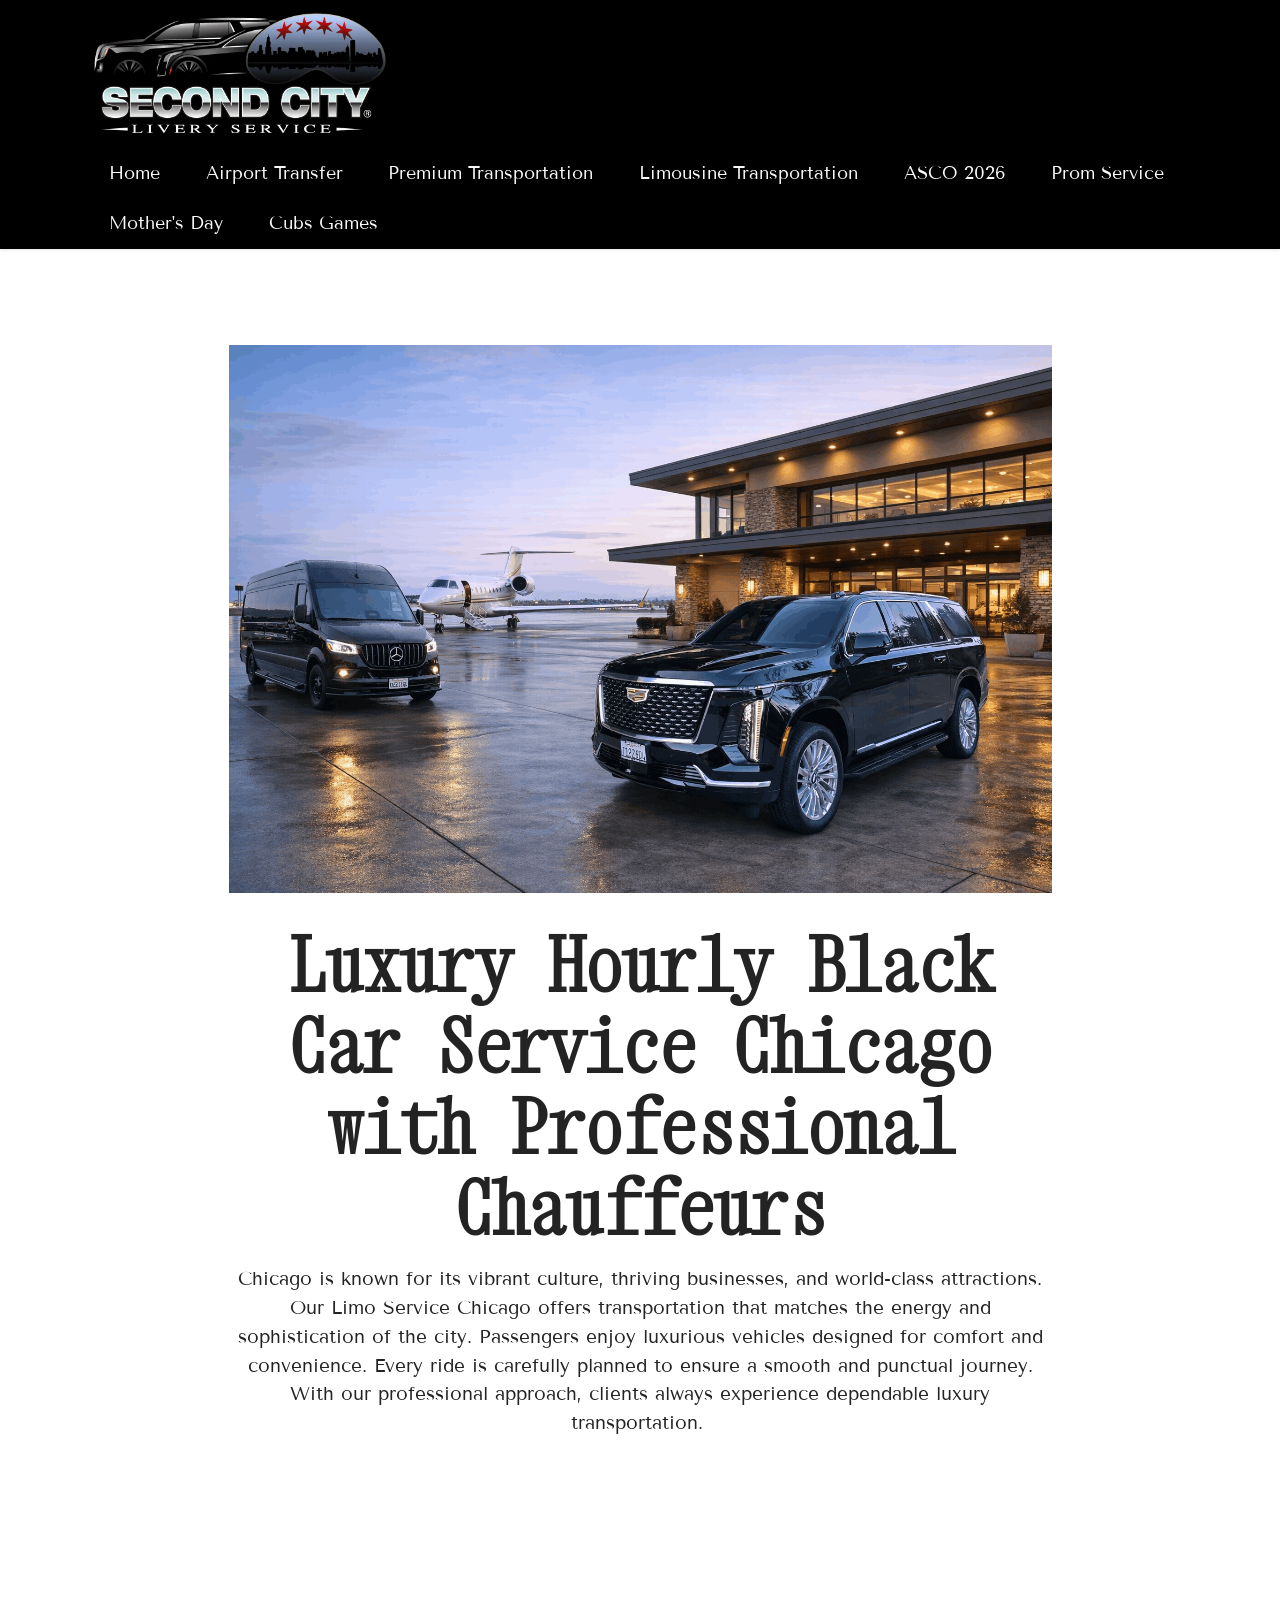
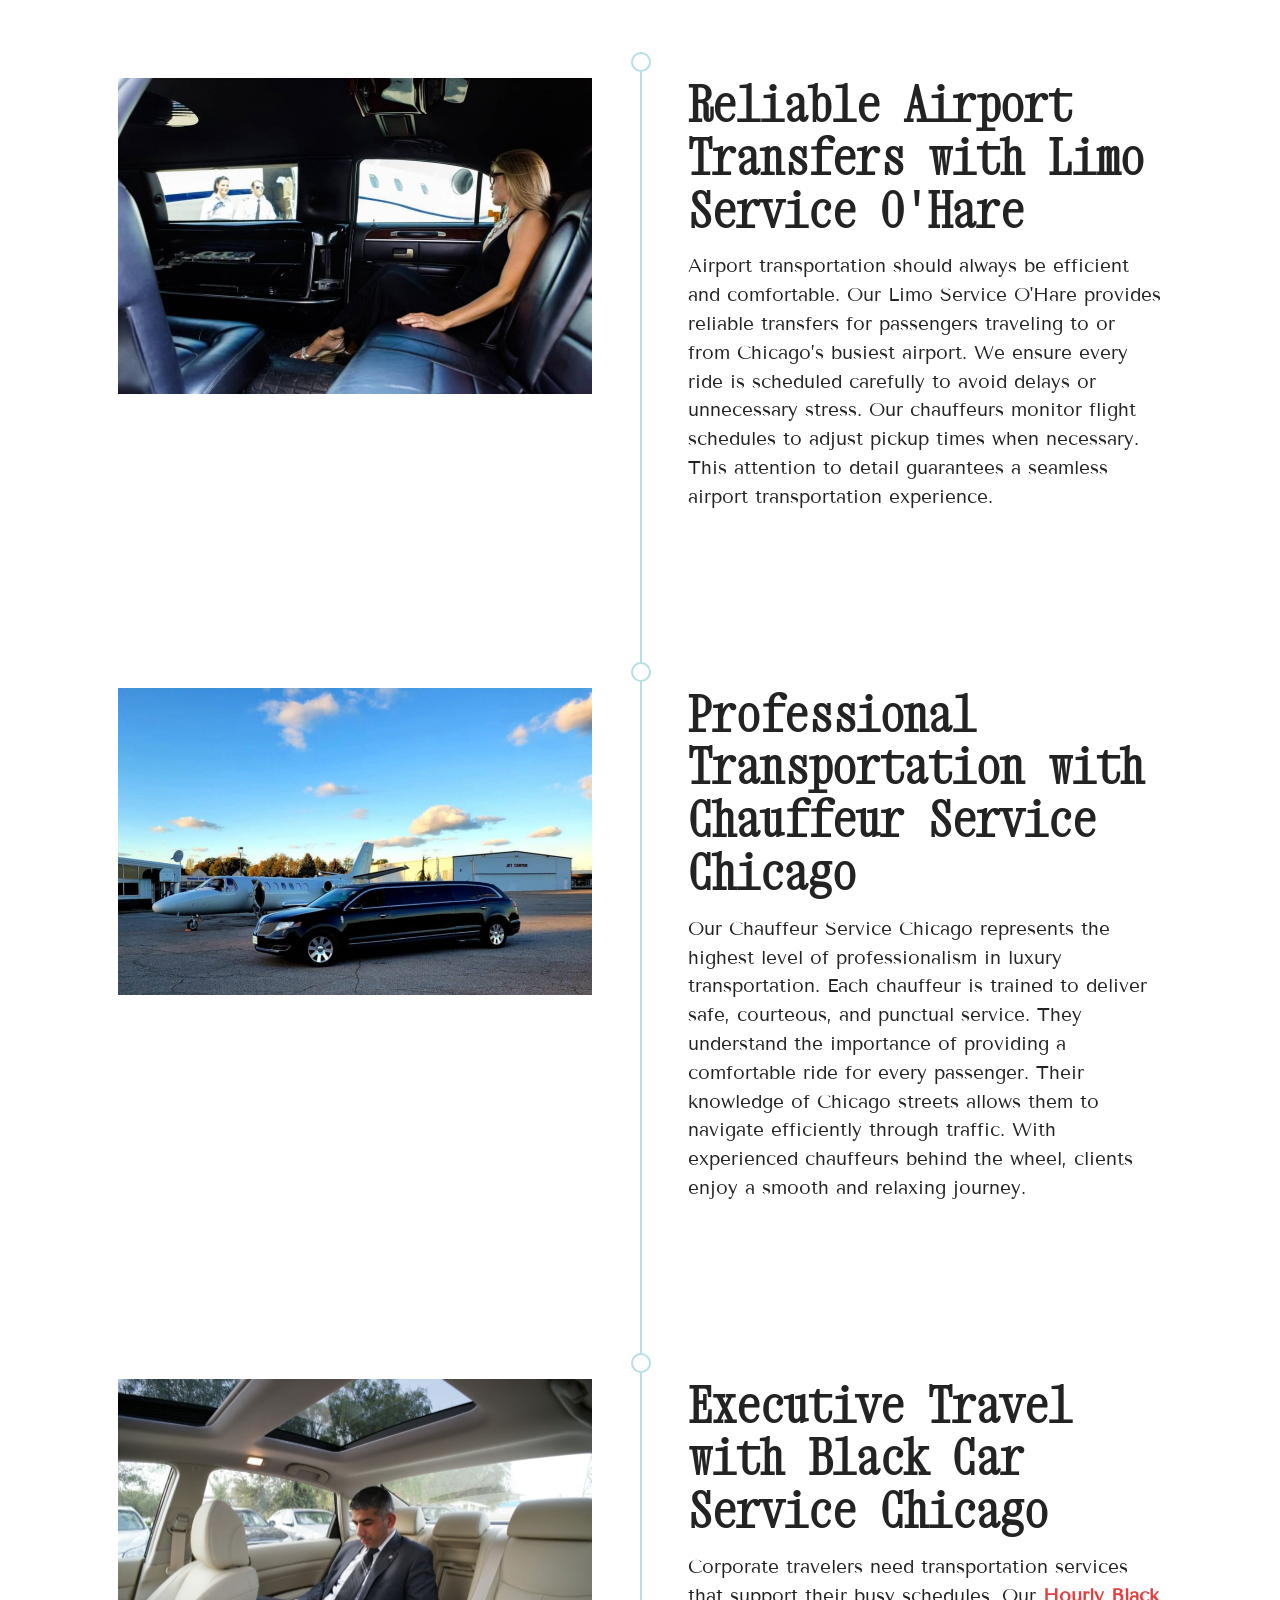
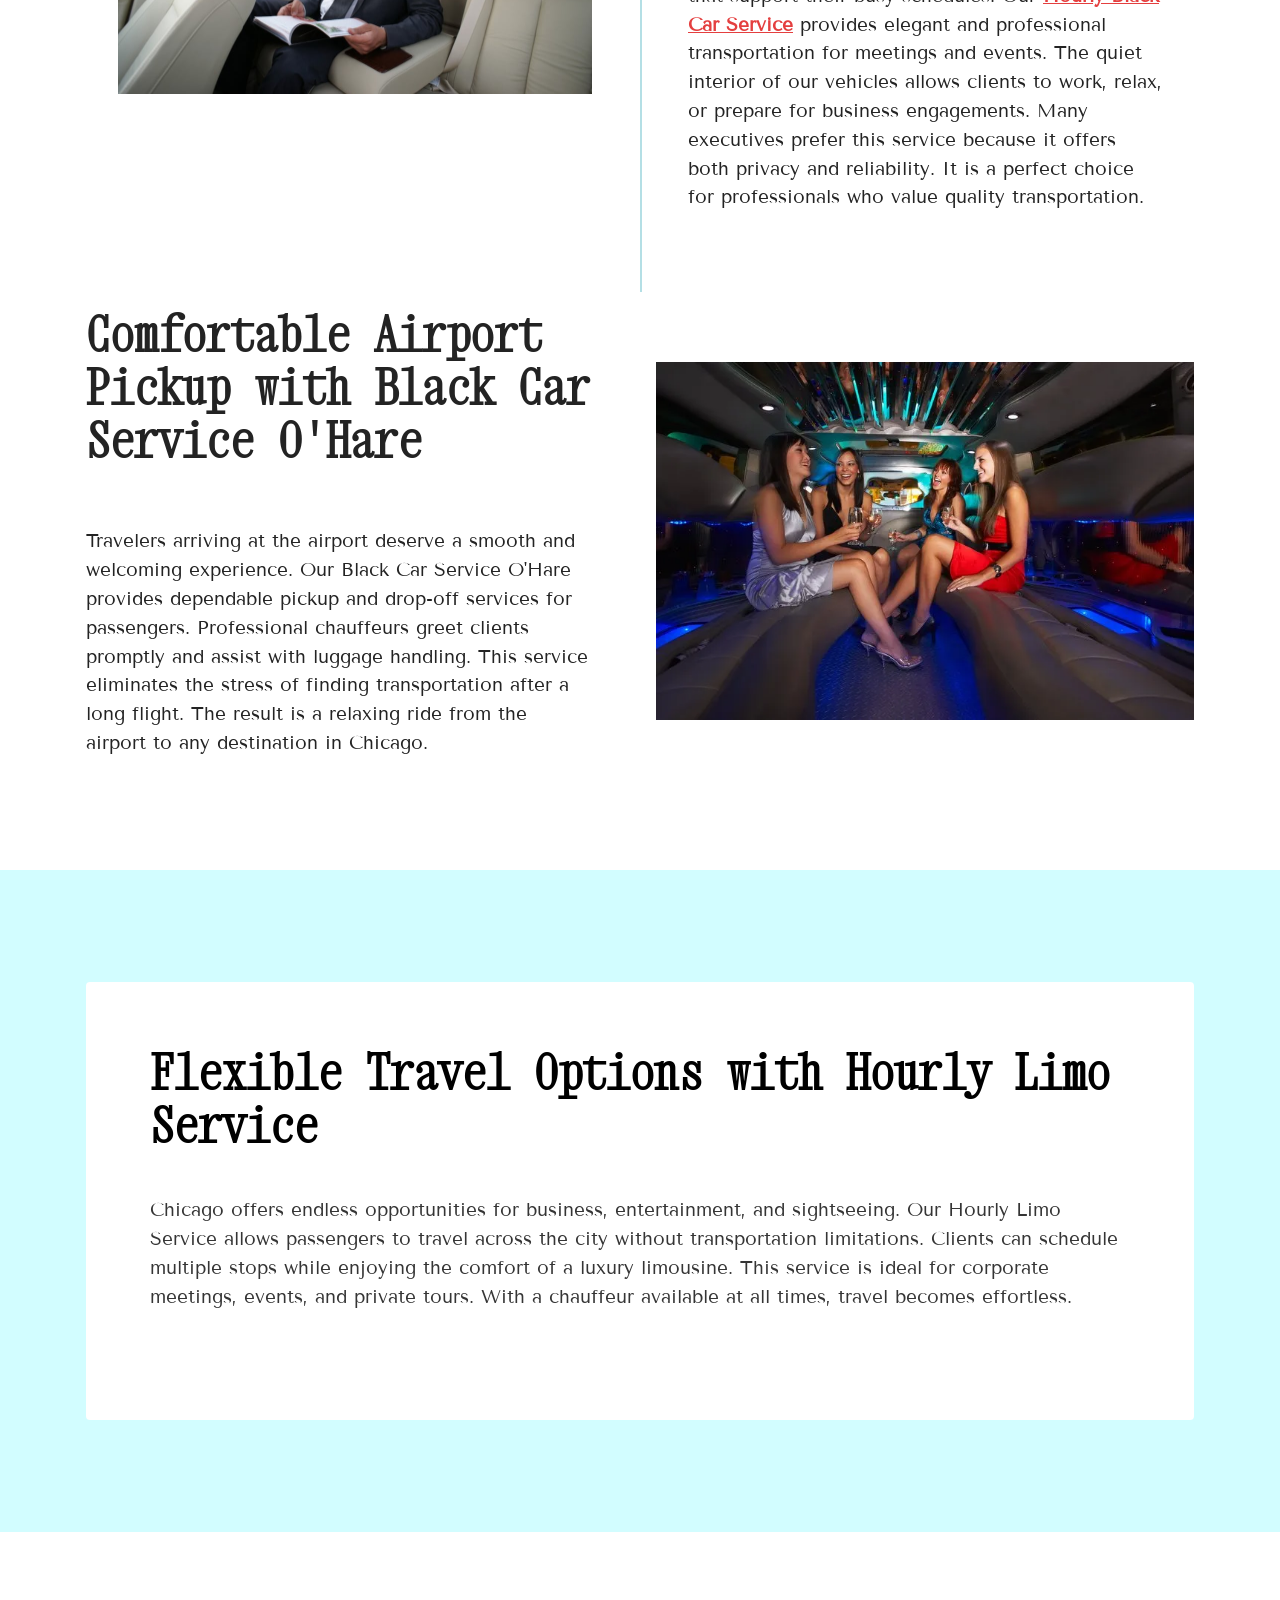
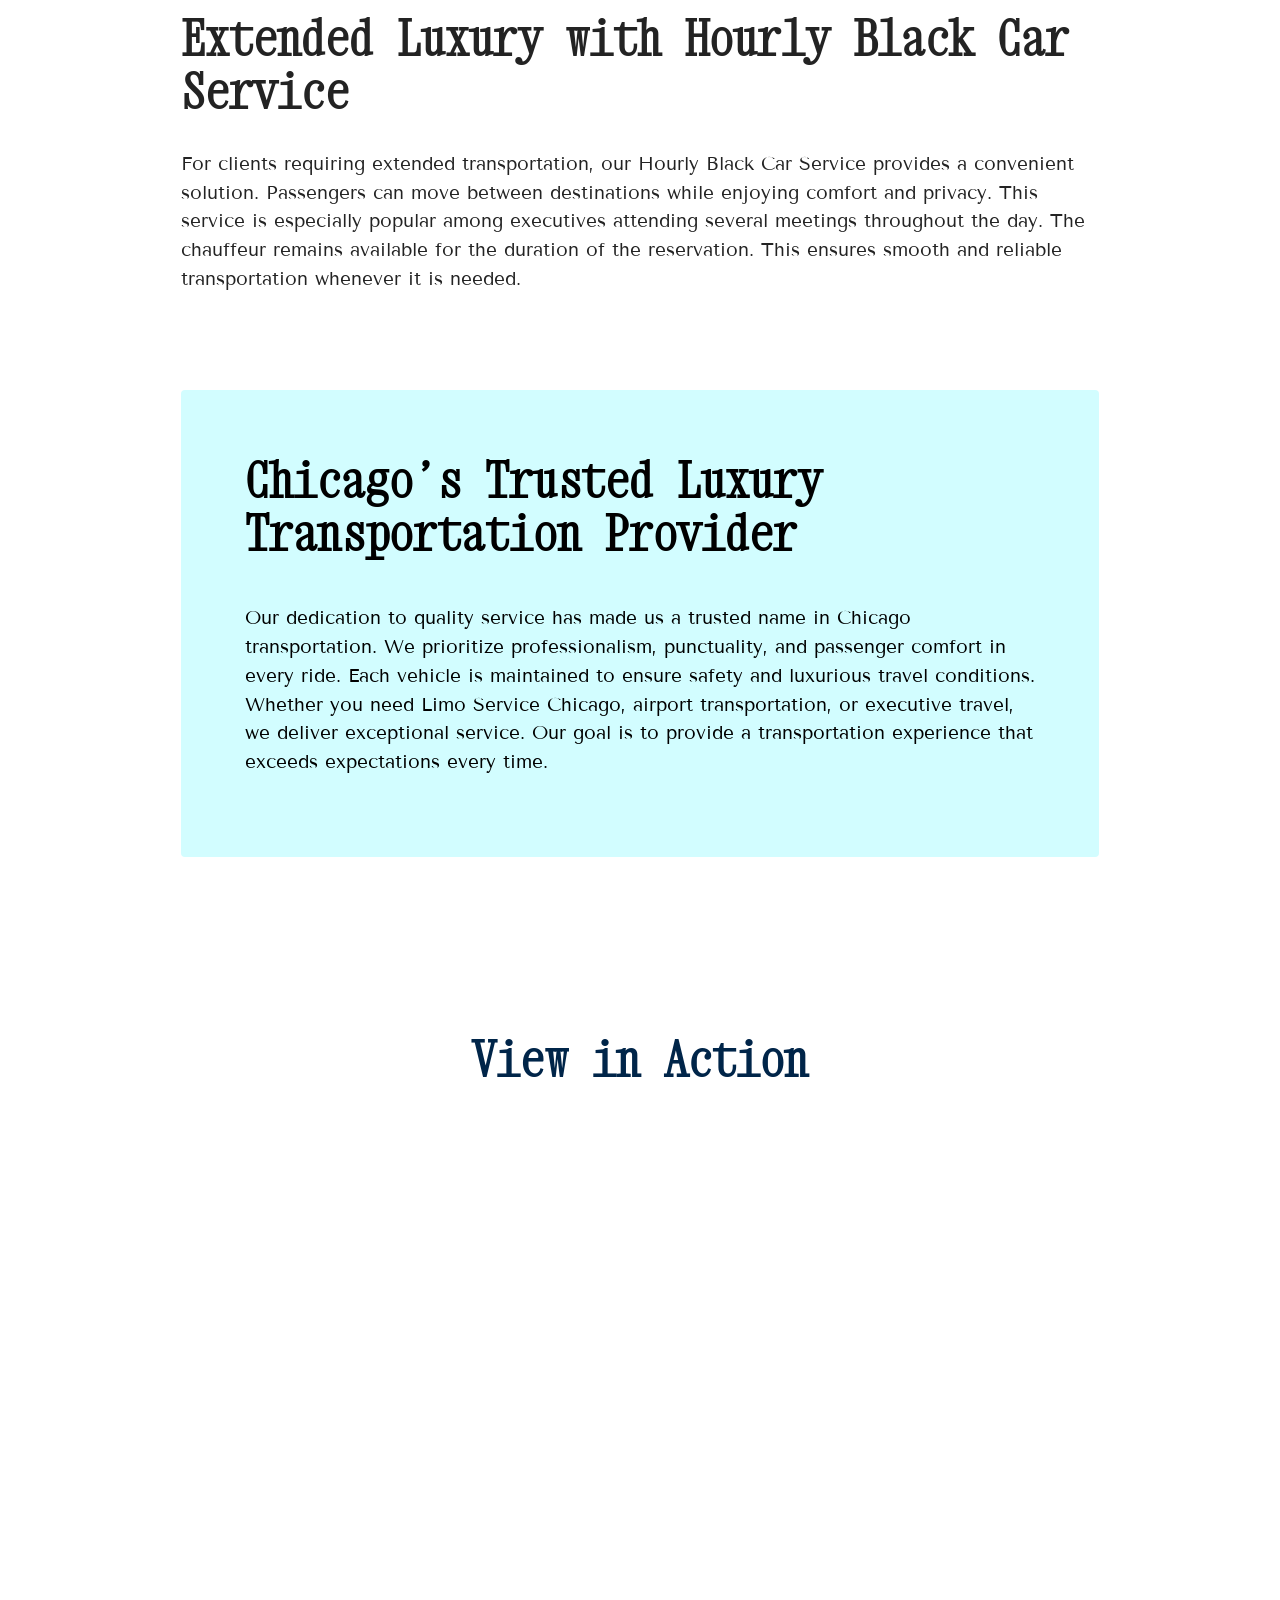
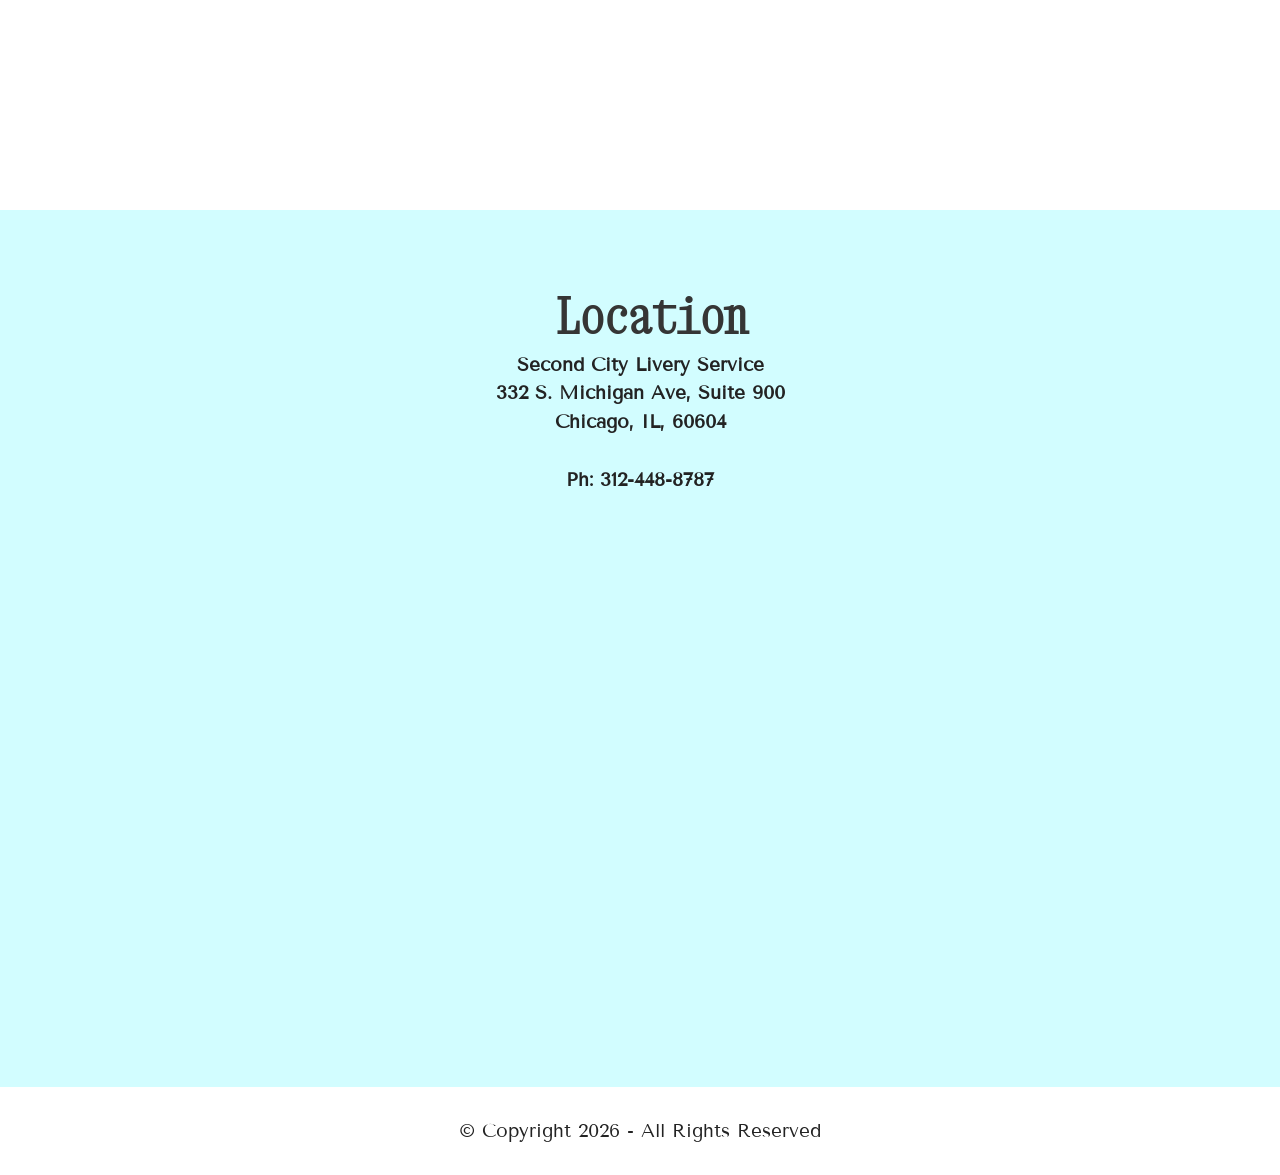
==== commit 552082bb: "Add files via upload" ====
--- a/index.html
+++ b/index.html
@@ -1,303 +1,307 @@
-<!DOCTYPE html>
-<html  >
-<head>
-  
-  <meta charset="UTF-8">
-  <meta http-equiv="X-UA-Compatible" content="IE=edge">
-  
-  <meta name="viewport" content="width=device-width, initial-scale=1, minimum-scale=1">
-  <link rel="shortcut icon" href="assets/images/second-city-circle-r-logo-big.webp" type="image/x-icon">
-  <meta name="description" content="Chicago is known for its vibrant culture, thriving businesses, and world-class attractions. Our Limo Service Chicago offers transportation that matches the energy and sophistication of the city. Passengers enjoy luxurious vehicles designed for comfort and convenience. Every ride is carefully planned to ensure a smooth and punctual journey. With our professional approach, clients always experience dependable luxury transportation.">
-  
-  
-  <title>Luxury Hourly Black Car Service Chicago with Professional Chauffeurs</title>
-  <link rel="stylesheet" href="assets/web/assets/mobirise-icons2/mobirise2.css">
-  <link rel="stylesheet" href="assets/bootstrap/css/bootstrap.min.css">
-  <link rel="stylesheet" href="assets/dropdown/css/style.css">
-  <link rel="stylesheet" href="assets/socicon/css/styles.css">
-  <link rel="stylesheet" href="assets/theme/css/style.css">
-  <link rel="preload" href="https://fonts.googleapis.com/css?family=Xanh+Mono:400,400i&display=swap" as="style" onload="this.onload=null;this.rel='stylesheet'">
-  <noscript><link rel="stylesheet" href="https://fonts.googleapis.com/css?family=Xanh+Mono:400,400i&display=swap"></noscript>
-  <link rel="preload" href="https://fonts.googleapis.com/css?family=Tenor+Sans:400&display=swap" as="style" onload="this.onload=null;this.rel='stylesheet'">
-  <noscript><link rel="stylesheet" href="https://fonts.googleapis.com/css?family=Tenor+Sans:400&display=swap"></noscript>
-  <link rel="preload" as="style" href="assets/mobirise/css/mbr-additional.css?v=usDHit"><link rel="stylesheet" href="assets/mobirise/css/mbr-additional.css?v=usDHit" type="text/css">
-
-  
-  
-  
-</head>
-<body>
-  
-  <section data-bs-version="5.1" class="menu menu2 cid-sFHpMqcXGj" once="menu" id="menu2-2">
-    
-    <nav class="navbar navbar-dropdown navbar-expand-lg">
-        <div class="container">
-            <div class="navbar-brand">
-                <span class="navbar-logo">
-                    <a href="index.html">
-                        <img src="assets/images/second-city-circle-r-logo-big-1.webp" alt="" style="height: 8rem;">
-                    </a>
-                </span>
-                
-            </div>
-            <button class="navbar-toggler" type="button" data-toggle="collapse" data-bs-toggle="collapse" data-target="#navbarSupportedContent" data-bs-target="#navbarSupportedContent" aria-controls="navbarNavAltMarkup" aria-expanded="false" aria-label="Toggle navigation">
-                <div class="hamburger">
-                    <span></span>
-                    <span></span>
-                    <span></span>
-                    <span></span>
-                </div>
-            </button>
-            <div class="collapse navbar-collapse" id="navbarSupportedContent">
-                <ul class="navbar-nav nav-dropdown nav-right" data-app-modern-menu="true"><li class="nav-item"><a class="nav-link link text-white display-4" href="index.html">Home</a></li>
-                    <li class="nav-item"><a class="nav-link link text-white text-primary display-4" href="airport-transfer.html">Airport Transfer</a></li>
-                    <li class="nav-item"><a class="nav-link link text-white text-primary display-4" href="premium-transportation.html">Premium Transportation</a>
-                    </li><li class="nav-item"><a class="nav-link link text-white text-primary display-4" href="limousine-transportation.html">Limousine Transportation</a></li></ul>
-                
-                
-            </div>
-        </div>
-    </nav>
-</section>
-
-<section data-bs-version="5.1" class="header9 cid-vdiBSqzK9I" id="header9-0">
-
-    
-
-    
-    
-
-    <div class="text-center container">
-        <div class="row justify-content-center">
-            <div class="col-md-12 col-lg-9">
-                <div class="image-wrap mb-4">
-                    <img src="assets/images/fle-000000000638722f822a8b1d37eedf25-1768462703-1536x1024.png" alt="">
-                </div>
-                <h1 class="mbr-section-title mbr-fonts-style mb-3 display-1"><strong>Luxury Hourly Black Car Service Chicago with Professional Chauffeurs</strong></h1>
-                <p class="mbr-text mbr-fonts-style display-7">Chicago is known for its vibrant culture, thriving businesses, and world-class attractions. Our Limo Service Chicago offers transportation that matches the energy and sophistication of the city. Passengers enjoy luxurious vehicles designed for comfort and convenience. Every ride is carefully planned to ensure a smooth and punctual journey. With our professional approach, clients always experience dependable luxury transportation.&nbsp;<br></p>
-                
-            </div>
-        </div>
-    </div>
-</section>
-
-<section data-bs-version="5.1" class="timeline3 cid-sFHr5fwP9J" id="timeline3-4">
-    
-    
-    <div class="container">
-        
-        <div class="timelines-container mt-4">
-            <div class="row timeline-element first-separline mb-5">
-                <div class="timeline-date col-12">
-                    <div class="timeline-date-wrapper">
-                        
-                    </div>
-                </div>
-                <span class="iconBackground"></span>
-                <div class="col-12 col-md-6">
-                    <div class="image-wrapper">
-                        <img src="assets/images/1442982939113-anniversaries-limousine-houston-948x632.jpg" alt="" title="">
-                    </div>
-                </div>
-                <div class="col-12 col-md-6">
-                    <div class="timeline-text-wrapper">
-                        <h4 class="mbr-timeline-title mbr-fonts-style mb-0 display-2"><strong>Reliable Airport Transfers with Limo Service O'Hare</strong></h4>
-                        <p class="mbr-text mbr-fonts-style mt-3 mb-0 display-7">Airport transportation should always be efficient and comfortable. Our Limo Service O'Hare provides reliable transfers for passengers traveling to or from Chicago’s busiest airport. We ensure every ride is scheduled carefully to avoid delays or unnecessary stress. Our chauffeurs monitor flight schedules to adjust pickup times when necessary. This attention to detail guarantees a seamless airport transportation experience.&nbsp;<br></p>
-                    </div>
-                </div>
-            </div>
-            <div class="row timeline-element first-separline mb-5">
-                <div class="timeline-date col-12">
-                    <div class="timeline-date-wrapper">
-                        
-                    </div>
-                </div>
-                <span class="iconBackground"></span>
-                <div class="col-12 col-md-6">
-                    <div class="image-wrapper">
-                        <img src="assets/images/20211018-180343-948x614.jpg" alt="" title="">
-                    </div>
-                </div>
-                <div class="col-12 col-md-6">
-                    <div class="timeline-text-wrapper">
-                        <h4 class="mbr-timeline-title mbr-fonts-style mb-0 display-2"><strong>Professional Transportation with Chauffeur Service Chicago</strong></h4>
-                        <p class="mbr-text mbr-fonts-style mt-3 mb-0 display-7">Our Chauffeur Service Chicago represents the highest level of professionalism in luxury transportation. Each chauffeur is trained to deliver safe, courteous, and punctual service. They understand the importance of providing a comfortable ride for every passenger. Their knowledge of Chicago streets allows them to navigate efficiently through traffic. With experienced chauffeurs behind the wheel, clients enjoy a smooth and relaxing journey.&nbsp;<br></p>
-                    </div>
-                </div>
-            </div>
-            <div class="row timeline-element first-separline mb-5">
-                <div class="timeline-date col-12">
-                    <div class="timeline-date-wrapper">
-                        
-                    </div>
-                </div>
-                <span class="iconBackground"></span>
-                <div class="col-12 col-md-6">
-                    <div class="image-wrapper">
-                        <img src="assets/images/dsc05817-948x631.jpg" alt="" title="">
-                    </div>
-                </div>
-                <div class="col-12 col-md-6">
-                    <div class="timeline-text-wrapper">
-                        <h4 class="mbr-timeline-title mbr-fonts-style mb-0 display-2"><strong>Executive Travel with Black Car Service Chicago</strong></h4>
-                        <p class="mbr-text mbr-fonts-style mt-3 mb-0 display-7">Corporate travelers need transportation services that support their busy schedules. Our <a href="https://secondcitylivery.com/services/limo-service-with-child-seats/" class="text-primary"><strong><u>Hourly Black Car Service</u></strong></a> provides elegant and professional transportation for meetings and events. The quiet interior of our vehicles allows clients to work, relax, or prepare for business engagements. Many executives prefer this service because it offers both privacy and reliability. It is a perfect choice for professionals who value quality transportation.&nbsp;<br></p>
-                    </div>
-                </div>
-            </div>
-            
-            
-            
-            
-            
-            
-            
-            
-            
-        </div>
-    </div>
-</section>
-
-<section data-bs-version="5.1" class="features18 cid-sFHvmoQ5Jg" id="features19-e">
-
-    
-
-    
-    <div class="container">
-        <div class="row justify-content-center">
-            <div class="card col-12 col-lg">
-                <div class="card-wrapper">
-                    <h6 class="card-title mbr-fonts-style mb-4 display-2"><strong>Comfortable Airport Pickup with Black Car Service O'Hare</strong></h6>
-                    <p class="mbr-text mbr-fonts-style display-7"><br>Travelers arriving at the airport deserve a smooth and welcoming experience. Our Black Car Service O'Hare provides dependable pickup and drop-off services for passengers. Professional chauffeurs greet clients promptly and assist with luggage handling. This service eliminates the stress of finding transportation after a long flight. The result is a relaxing ride from the airport to any destination in Chicago.&nbsp;<br></p>
-                    
-                </div>
-            </div>
-            <div class="col-12 col-lg-6">
-                <div class="image-wrapper">
-                    <img src="assets/images/gettyimages-87522585-960w.webp" alt="">
-                </div>
-            </div>
-        </div>
-    </div>
-</section>
-
-<section data-bs-version="5.1" class="content15 cid-sFHuaHz0Qy" id="content15-b">
-
-    
-
-    
-    <div class="container">
-        <div class="row justify-content-center">
-            <div class="card col-md-12 col-lg-12">
-                <div class="card-wrapper">
-                    <div class="card-box align-left">
-                        <h4 class="card-title mbr-fonts-style mbr-white mb-3 display-2"><strong>Flexible Travel Options with Hourly Limo Service</strong></h4>
-                        <p class="mbr-text mbr-fonts-style display-7"><br>Chicago offers endless opportunities for business, entertainment, and sightseeing. Our Hourly Limo Service allows passengers to travel across the city without transportation limitations. Clients can schedule multiple stops while enjoying the comfort of a luxury limousine. This service is ideal for corporate meetings, events, and private tours. With a chauffeur available at all times, travel becomes effortless.
-<br>
-<br></p>
-                        
-                    </div>
-                </div>
-            </div>
-        </div>
-    </div>
-</section>
-
-<section data-bs-version="5.1" class="content5 cid-vdiEn7mYDR" id="content5-1">
-    
-    <div class="container">
-        <div class="row justify-content-center">
-            <div class="col-md-12 col-lg-10">
-                
-                <h4 class="mbr-section-subtitle mbr-fonts-style mb-4 display-2"><strong>Extended Luxury with Hourly Black Car Service</strong></h4>
-                <p class="mbr-text mbr-fonts-style display-7">For clients requiring extended transportation, our Hourly Black Car Service provides a convenient solution. Passengers can move between destinations while enjoying comfort and privacy. This service is especially popular among executives attending several meetings throughout the day. The chauffeur remains available for the duration of the reservation. This ensures smooth and reliable transportation whenever it is needed.&nbsp;<br></p>
-            </div>
-        </div>
-    </div>
-</section>
-
-<section data-bs-version="5.1" class="content15 cid-vdiFRQaWbR" id="content15-c">
-
-    
-
-    
-    
-    <div class="container">
-        <div class="row justify-content-center">
-            <div class="card col-md-12 col-lg-10">
-                <div class="card-wrapper">
-                    <div class="card-box align-left">
-                        <h4 class="card-title mbr-fonts-style mbr-white mb-3 display-2"><strong>Chicago’s Trusted Luxury Transportation Provider</strong></h4>
-                        <p class="mbr-text mbr-fonts-style display-7"><br>Our dedication to quality service has made us a trusted name in Chicago transportation. We prioritize professionalism, punctuality, and passenger comfort in every ride. Each vehicle is maintained to ensure safety and luxurious travel conditions. Whether you need Limo Service Chicago, airport transportation, or executive travel, we deliver exceptional service. Our goal is to provide a transportation experience that exceeds expectations every time.&nbsp;<br></p>
-                        
-                    </div>
-                </div>
-            </div>
-        </div>
-    </div>
-</section>
-
-<section data-bs-version="5.1" class="video1 cid-vdiFGa17xf" id="video1-b">
-    
-    
-
-    
-    <div class="align-center container">
-        <div class="mbr-section-head">
-            <h4 class="mbr-section-title mbr-fonts-style mb-0 display-2"><strong>
-                View in Action
-            </strong></h4>
-            
-        </div>
-        <div class="row justify-content-center">
-            <div class="col-12 col-lg-10">
-                <div class="mbr-figure col-12 mb-5 col-md-"><iframe class="mbr-embedded-video" src="https://www.youtube.com/embed/KZDQfoml4KM?rel=0&amp;amp;mute=1&amp;showinfo=0&amp;autoplay=1&amp;loop=1&amp;playlist=KZDQfoml4KM" width="1280" height="720" frameborder="0" allowfullscreen></iframe></div>
-            </div>
-        </div>
-    </div>
-</section>
-
-<section data-bs-version="5.1" class="map1 cid-sFHu4seZjP" id="map1-a">
-    
-    
-    <div class="container">
-        <div class="mbr-section-head mb-4">
-            <h3 class="mbr-section-title mbr-fonts-style align-center mb-0 display-2"><strong>&nbsp;Location</strong></h3>
-            <h4 class="mbr-section-subtitle mbr-fonts-style align-center mb-0 mt-2 display-7"><strong>Second City Livery Service
-</strong><div><strong>332 S. Michigan Ave, Suite 900
-</strong></div><div><strong>Chicago, IL, 60604</strong></div><br><div><strong>
-</strong></div><div><strong>Ph: 312-448-8787</strong></div><div>
-</div></h4>
-        </div>
-        <div class="google-map"><iframe frameborder="0" style="border:0" src="https://www.google.com/maps/embed?pb=!1m18!1m12!1m3!1d2970.720514588318!2d-87.62723192391546!3d41.87735927124194!2m3!1f0!2f0!3f0!3m2!1i1024!2i768!4f13.1!3m3!1m2!1s0x880e2ca478a48969%3A0xea6b5ab617fff3ef!2sSecond%20City%20Livery%20Service!5e0!3m2!1sen!2sus!4v1771552873100!5m2!1sen!2sus" allowfullscreen=""></iframe></div>
-    </div>
-</section>
-
-<section data-bs-version="5.1" class="footer7 cid-sFHu2wLoQp" once="footers" id="footer7-9">
-
-    
-
-    
-
-    <div class="container">
-        <div class="row align-center mbr-white">
-            <div class="col-12">
-                <p class="mbr-text mb-0 mbr-fonts-style display-7">
-                    © Copyright 2026 - All Rights Reserved
-                </p>
-            </div>
-        </div>
-    </div>
-</section>
-
-
-<script src="assets/bootstrap/js/bootstrap.bundle.min.js"></script>
-  <script src="assets/smoothscroll/smooth-scroll.js"></script>
-  <script src="assets/ytplayer/index.js"></script>
-  <script src="assets/dropdown/js/navbar-dropdown.js"></script>
-  <script src="assets/playervimeo/vimeo_player.js"></script>
-  <script src="assets/theme/js/script.js"></script>
-  
-  
-  
-</body>
+<!DOCTYPE html>
+<html  >
+<head>
+  
+  <meta charset="UTF-8">
+  <meta http-equiv="X-UA-Compatible" content="IE=edge">
+  
+  <meta name="viewport" content="width=device-width, initial-scale=1, minimum-scale=1">
+  <link rel="shortcut icon" href="assets/images/second-city-circle-r-logo-big.webp" type="image/x-icon">
+  <meta name="description" content="Chicago is known for its vibrant culture, thriving businesses, and world-class attractions. Our Limo Service Chicago offers transportation that matches the energy and sophistication of the city. Passengers enjoy luxurious vehicles designed for comfort and convenience. Every ride is carefully planned to ensure a smooth and punctual journey. With our professional approach, clients always experience dependable luxury transportation.">
+  
+  
+  <title>Luxury Hourly Black Car Service Chicago with Professional Chauffeurs</title>
+  <link rel="stylesheet" href="assets/web/assets/mobirise-icons2/mobirise2.css">
+  <link rel="stylesheet" href="assets/bootstrap/css/bootstrap.min.css">
+  <link rel="stylesheet" href="assets/dropdown/css/style.css">
+  <link rel="stylesheet" href="assets/socicon/css/styles.css">
+  <link rel="stylesheet" href="assets/theme/css/style.css">
+  <link rel="preload" href="https://fonts.googleapis.com/css?family=Xanh+Mono:400,400i&display=swap" as="style" onload="this.onload=null;this.rel='stylesheet'">
+  <noscript><link rel="stylesheet" href="https://fonts.googleapis.com/css?family=Xanh+Mono:400,400i&display=swap"></noscript>
+  <link rel="preload" href="https://fonts.googleapis.com/css?family=Tenor+Sans:400&display=swap" as="style" onload="this.onload=null;this.rel='stylesheet'">
+  <noscript><link rel="stylesheet" href="https://fonts.googleapis.com/css?family=Tenor+Sans:400&display=swap"></noscript>
+  <link rel="preload" as="style" href="assets/mobirise/css/mbr-additional.css?v=usDHit"><link rel="stylesheet" href="assets/mobirise/css/mbr-additional.css?v=usDHit" type="text/css">
+
+  
+  
+  
+</head>
+<body>
+  
+  <section data-bs-version="5.1" class="menu menu2 cid-sFHpMqcXGj" once="menu" id="menu2-2">
+    
+    <nav class="navbar navbar-dropdown navbar-expand-lg">
+        <div class="container">
+            <div class="navbar-brand">
+                <span class="navbar-logo">
+                    <a href="index.html">
+                        <img src="assets/images/second-city-circle-r-logo-big-1.webp" alt="" style="height: 8rem;">
+                    </a>
+                </span>
+                
+            </div>
+            <button class="navbar-toggler" type="button" data-toggle="collapse" data-bs-toggle="collapse" data-target="#navbarSupportedContent" data-bs-target="#navbarSupportedContent" aria-controls="navbarNavAltMarkup" aria-expanded="false" aria-label="Toggle navigation">
+                <div class="hamburger">
+                    <span></span>
+                    <span></span>
+                    <span></span>
+                    <span></span>
+                </div>
+            </button>
+            <div class="collapse navbar-collapse" id="navbarSupportedContent">
+                <ul class="navbar-nav nav-dropdown nav-right" data-app-modern-menu="true"><li class="nav-item"><a class="nav-link link text-white display-4" href="index.html">Home</a></li>
+                    <li class="nav-item"><a class="nav-link link text-white text-primary display-4" href="airport-transfer.html">Airport Transfer</a></li>
+                    <li class="nav-item"><a class="nav-link link text-white text-primary display-4" href="premium-transportation.html">Premium Transportation</a>
+                    </li><li class="nav-item"><a class="nav-link link text-white text-primary display-4" href="limousine-transportation.html">Limousine Transportation</a></li>
+                        <li class="nav-item"><a class="nav-link link text-white text-primary display-4" href="asco-convention-chicago-transportation.html">ASCO 2026</a></li>
+                        <li class="nav-item"><a class="nav-link link text-white text-primary display-4" href="chicago-prom-limo-service.html">Prom Service</a></li>
+                        <li class="nav-item"><a class="nav-link link text-white text-primary display-4" href="chicago-mothers-day-luxury-limo.html">Mother's Day</a></li>
+                        <li class="nav-item"><a class="nav-link link text-white text-primary display-4" href="chicago-cubs-game-day-transportation.html">Cubs Games</a></li></ul>
+                
+                
+            </div>
+        </div>
+    </nav>
+</section>
+
+<section data-bs-version="5.1" class="header9 cid-vdiBSqzK9I" id="header9-0">
+
+    
+
+    
+    
+
+    <div class="text-center container">
+        <div class="row justify-content-center">
+            <div class="col-md-12 col-lg-9">
+                <div class="image-wrap mb-4">
+                    <img src="assets/images/fle-000000000638722f822a8b1d37eedf25-1768462703-1536x1024.png" alt="">
+                </div>
+                <h1 class="mbr-section-title mbr-fonts-style mb-3 display-1"><strong>Luxury Hourly Black Car Service Chicago with Professional Chauffeurs</strong></h1>
+                <p class="mbr-text mbr-fonts-style display-7">Chicago is known for its vibrant culture, thriving businesses, and world-class attractions. Our Limo Service Chicago offers transportation that matches the energy and sophistication of the city. Passengers enjoy luxurious vehicles designed for comfort and convenience. Every ride is carefully planned to ensure a smooth and punctual journey. With our professional approach, clients always experience dependable luxury transportation.&nbsp;<br></p>
+                
+            </div>
+        </div>
+    </div>
+</section>
+
+<section data-bs-version="5.1" class="timeline3 cid-sFHr5fwP9J" id="timeline3-4">
+    
+    
+    <div class="container">
+        
+        <div class="timelines-container mt-4">
+            <div class="row timeline-element first-separline mb-5">
+                <div class="timeline-date col-12">
+                    <div class="timeline-date-wrapper">
+                        
+                    </div>
+                </div>
+                <span class="iconBackground"></span>
+                <div class="col-12 col-md-6">
+                    <div class="image-wrapper">
+                        <img src="assets/images/1442982939113-anniversaries-limousine-houston-948x632.jpg" alt="" title="">
+                    </div>
+                </div>
+                <div class="col-12 col-md-6">
+                    <div class="timeline-text-wrapper">
+                        <h4 class="mbr-timeline-title mbr-fonts-style mb-0 display-2"><strong>Reliable Airport Transfers with Limo Service O'Hare</strong></h4>
+                        <p class="mbr-text mbr-fonts-style mt-3 mb-0 display-7">Airport transportation should always be efficient and comfortable. Our Limo Service O'Hare provides reliable transfers for passengers traveling to or from Chicago’s busiest airport. We ensure every ride is scheduled carefully to avoid delays or unnecessary stress. Our chauffeurs monitor flight schedules to adjust pickup times when necessary. This attention to detail guarantees a seamless airport transportation experience.&nbsp;<br></p>
+                    </div>
+                </div>
+            </div>
+            <div class="row timeline-element first-separline mb-5">
+                <div class="timeline-date col-12">
+                    <div class="timeline-date-wrapper">
+                        
+                    </div>
+                </div>
+                <span class="iconBackground"></span>
+                <div class="col-12 col-md-6">
+                    <div class="image-wrapper">
+                        <img src="assets/images/20211018-180343-948x614.jpg" alt="" title="">
+                    </div>
+                </div>
+                <div class="col-12 col-md-6">
+                    <div class="timeline-text-wrapper">
+                        <h4 class="mbr-timeline-title mbr-fonts-style mb-0 display-2"><strong>Professional Transportation with Chauffeur Service Chicago</strong></h4>
+                        <p class="mbr-text mbr-fonts-style mt-3 mb-0 display-7">Our Chauffeur Service Chicago represents the highest level of professionalism in luxury transportation. Each chauffeur is trained to deliver safe, courteous, and punctual service. They understand the importance of providing a comfortable ride for every passenger. Their knowledge of Chicago streets allows them to navigate efficiently through traffic. With experienced chauffeurs behind the wheel, clients enjoy a smooth and relaxing journey.&nbsp;<br></p>
+                    </div>
+                </div>
+            </div>
+            <div class="row timeline-element first-separline mb-5">
+                <div class="timeline-date col-12">
+                    <div class="timeline-date-wrapper">
+                        
+                    </div>
+                </div>
+                <span class="iconBackground"></span>
+                <div class="col-12 col-md-6">
+                    <div class="image-wrapper">
+                        <img src="assets/images/dsc05817-948x631.jpg" alt="" title="">
+                    </div>
+                </div>
+                <div class="col-12 col-md-6">
+                    <div class="timeline-text-wrapper">
+                        <h4 class="mbr-timeline-title mbr-fonts-style mb-0 display-2"><strong>Executive Travel with Black Car Service Chicago</strong></h4>
+                        <p class="mbr-text mbr-fonts-style mt-3 mb-0 display-7">Corporate travelers need transportation services that support their busy schedules. Our <a href="https://secondcitylivery.com/services/limo-service-with-child-seats/" class="text-primary"><strong><u>Hourly Black Car Service</u></strong></a> provides elegant and professional transportation for meetings and events. The quiet interior of our vehicles allows clients to work, relax, or prepare for business engagements. Many executives prefer this service because it offers both privacy and reliability. It is a perfect choice for professionals who value quality transportation.&nbsp;<br></p>
+                    </div>
+                </div>
+            </div>
+            
+            
+            
+            
+            
+            
+            
+            
+            
+        </div>
+    </div>
+</section>
+
+<section data-bs-version="5.1" class="features18 cid-sFHvmoQ5Jg" id="features19-e">
+
+    
+
+    
+    <div class="container">
+        <div class="row justify-content-center">
+            <div class="card col-12 col-lg">
+                <div class="card-wrapper">
+                    <h6 class="card-title mbr-fonts-style mb-4 display-2"><strong>Comfortable Airport Pickup with Black Car Service O'Hare</strong></h6>
+                    <p class="mbr-text mbr-fonts-style display-7"><br>Travelers arriving at the airport deserve a smooth and welcoming experience. Our Black Car Service O'Hare provides dependable pickup and drop-off services for passengers. Professional chauffeurs greet clients promptly and assist with luggage handling. This service eliminates the stress of finding transportation after a long flight. The result is a relaxing ride from the airport to any destination in Chicago.&nbsp;<br></p>
+                    
+                </div>
+            </div>
+            <div class="col-12 col-lg-6">
+                <div class="image-wrapper">
+                    <img src="assets/images/gettyimages-87522585-960w.webp" alt="">
+                </div>
+            </div>
+        </div>
+    </div>
+</section>
+
+<section data-bs-version="5.1" class="content15 cid-sFHuaHz0Qy" id="content15-b">
+
+    
+
+    
+    <div class="container">
+        <div class="row justify-content-center">
+            <div class="card col-md-12 col-lg-12">
+                <div class="card-wrapper">
+                    <div class="card-box align-left">
+                        <h4 class="card-title mbr-fonts-style mbr-white mb-3 display-2"><strong>Flexible Travel Options with Hourly Limo Service</strong></h4>
+                        <p class="mbr-text mbr-fonts-style display-7"><br>Chicago offers endless opportunities for business, entertainment, and sightseeing. Our Hourly Limo Service allows passengers to travel across the city without transportation limitations. Clients can schedule multiple stops while enjoying the comfort of a luxury limousine. This service is ideal for corporate meetings, events, and private tours. With a chauffeur available at all times, travel becomes effortless.
+<br>
+<br></p>
+                        
+                    </div>
+                </div>
+            </div>
+        </div>
+    </div>
+</section>
+
+<section data-bs-version="5.1" class="content5 cid-vdiEn7mYDR" id="content5-1">
+    
+    <div class="container">
+        <div class="row justify-content-center">
+            <div class="col-md-12 col-lg-10">
+                
+                <h4 class="mbr-section-subtitle mbr-fonts-style mb-4 display-2"><strong>Extended Luxury with Hourly Black Car Service</strong></h4>
+                <p class="mbr-text mbr-fonts-style display-7">For clients requiring extended transportation, our Hourly Black Car Service provides a convenient solution. Passengers can move between destinations while enjoying comfort and privacy. This service is especially popular among executives attending several meetings throughout the day. The chauffeur remains available for the duration of the reservation. This ensures smooth and reliable transportation whenever it is needed.&nbsp;<br></p>
+            </div>
+        </div>
+    </div>
+</section>
+
+<section data-bs-version="5.1" class="content15 cid-vdiFRQaWbR" id="content15-c">
+
+    
+
+    
+    
+    <div class="container">
+        <div class="row justify-content-center">
+            <div class="card col-md-12 col-lg-10">
+                <div class="card-wrapper">
+                    <div class="card-box align-left">
+                        <h4 class="card-title mbr-fonts-style mbr-white mb-3 display-2"><strong>Chicago’s Trusted Luxury Transportation Provider</strong></h4>
+                        <p class="mbr-text mbr-fonts-style display-7"><br>Our dedication to quality service has made us a trusted name in Chicago transportation. We prioritize professionalism, punctuality, and passenger comfort in every ride. Each vehicle is maintained to ensure safety and luxurious travel conditions. Whether you need Limo Service Chicago, airport transportation, or executive travel, we deliver exceptional service. Our goal is to provide a transportation experience that exceeds expectations every time.&nbsp;<br></p>
+                        
+                    </div>
+                </div>
+            </div>
+        </div>
+    </div>
+</section>
+
+<section data-bs-version="5.1" class="video1 cid-vdiFGa17xf" id="video1-b">
+    
+    
+
+    
+    <div class="align-center container">
+        <div class="mbr-section-head">
+            <h4 class="mbr-section-title mbr-fonts-style mb-0 display-2"><strong>
+                View in Action
+            </strong></h4>
+            
+        </div>
+        <div class="row justify-content-center">
+            <div class="col-12 col-lg-10">
+                <div class="mbr-figure col-12 mb-5 col-md-"><iframe class="mbr-embedded-video" src="https://www.youtube.com/embed/KZDQfoml4KM?rel=0&amp;amp;mute=1&amp;showinfo=0&amp;autoplay=1&amp;loop=1&amp;playlist=KZDQfoml4KM" width="1280" height="720" frameborder="0" allowfullscreen></iframe></div>
+            </div>
+        </div>
+    </div>
+</section>
+
+<section data-bs-version="5.1" class="map1 cid-sFHu4seZjP" id="map1-a">
+    
+    
+    <div class="container">
+        <div class="mbr-section-head mb-4">
+            <h3 class="mbr-section-title mbr-fonts-style align-center mb-0 display-2"><strong>&nbsp;Location</strong></h3>
+            <h4 class="mbr-section-subtitle mbr-fonts-style align-center mb-0 mt-2 display-7"><strong>Second City Livery Service
+</strong><div><strong>332 S. Michigan Ave, Suite 900
+</strong></div><div><strong>Chicago, IL, 60604</strong></div><br><div><strong>
+</strong></div><div><strong>Ph: 312-448-8787</strong></div><div>
+</div></h4>
+        </div>
+        <div class="google-map"><iframe frameborder="0" style="border:0" src="https://www.google.com/maps/embed?pb=!1m18!1m12!1m3!1d2970.720514588318!2d-87.62723192391546!3d41.87735927124194!2m3!1f0!2f0!3f0!3m2!1i1024!2i768!4f13.1!3m3!1m2!1s0x880e2ca478a48969%3A0xea6b5ab617fff3ef!2sSecond%20City%20Livery%20Service!5e0!3m2!1sen!2sus!4v1771552873100!5m2!1sen!2sus" allowfullscreen=""></iframe></div>
+    </div>
+</section>
+
+<section data-bs-version="5.1" class="footer7 cid-sFHu2wLoQp" once="footers" id="footer7-9">
+
+    
+
+    
+
+    <div class="container">
+        <div class="row align-center mbr-white">
+            <div class="col-12">
+                <p class="mbr-text mb-0 mbr-fonts-style display-7">
+                    © Copyright 2026 - All Rights Reserved
+                </p>
+            </div>
+        </div>
+    </div>
+</section>
+
+
+<script src="assets/bootstrap/js/bootstrap.bundle.min.js"></script>
+  <script src="assets/smoothscroll/smooth-scroll.js"></script>
+  <script src="assets/ytplayer/index.js"></script>
+  <script src="assets/dropdown/js/navbar-dropdown.js"></script>
+  <script src="assets/playervimeo/vimeo_player.js"></script>
+  <script src="assets/theme/js/script.js"></script>
+  
+  
+  
+</body>
 </html>
